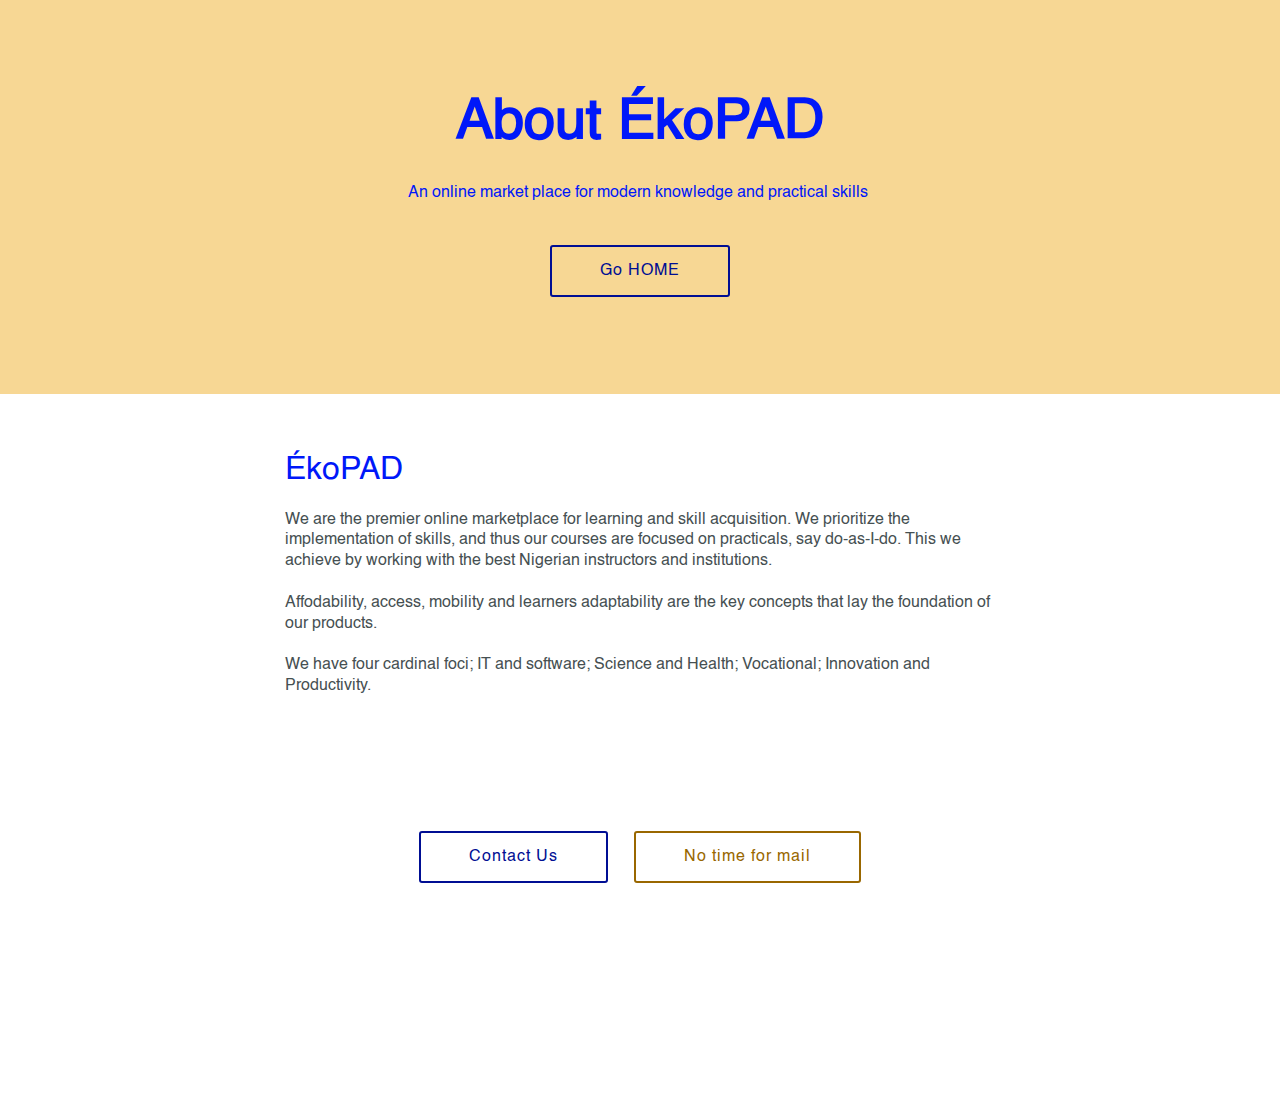
==== page1.html @ d59b8bb9 "Add files via upload" ====
<!DOCTYPE html>
<html  >
<head>
  <!-- Site made with Mobirise Website Builder v4.11.4, https://mobirise.com -->
  <meta charset="UTF-8">
  <meta http-equiv="X-UA-Compatible" content="IE=edge">
  <meta name="generator" content="Mobirise v4.11.4, mobirise.com">
  <meta name="viewport" content="width=device-width, initial-scale=1, minimum-scale=1">
  <link rel="shortcut icon" href="assets/images/asset-1-128x213.png" type="image/x-icon">
  <meta name="description" content="Website Generator Description">
  
  <title>About</title>
  <link rel="stylesheet" href="assets/bootstrap/css/bootstrap.min.css">
  <link rel="stylesheet" href="assets/bootstrap/css/bootstrap-grid.min.css">
  <link rel="stylesheet" href="assets/bootstrap/css/bootstrap-reboot.min.css">
  <link rel="stylesheet" href="assets/tether/tether.min.css">
  <link rel="stylesheet" href="assets/animatecss/animate.min.css">
  <link rel="stylesheet" href="assets/socicon/css/styles.css">
  <link rel="stylesheet" href="assets/theme/css/style.css">
  <link href="assets/fonts/style.css" rel="stylesheet">
  <link rel="preload" as="style" href="assets/mobirise/css/mbr-additional.css"><link rel="stylesheet" href="assets/mobirise/css/mbr-additional.css" type="text/css">
  
  
  
</head>
<body>
  <section class="header1 cid-rWZvpCR2Tu" id="header16-a">

    

    

    <div class="container">
        <div class="row justify-content-md-center">
            <div class="col-md-10 align-center">
                <h1 class="mbr-section-title mbr-bold pb-3 mbr-fonts-style display-1">About ÉkoPAD</h1>
                
                <p class="mbr-text pb-3 mbr-fonts-style display-5">
                    An online market place for modern knowledge and practical skills&nbsp;</p>
                <div class="mbr-section-btn"><a class="btn btn-md btn-primary-outline display-4" href="index.html">Go HOME</a></div>
            </div>
        </div>
    </div>

</section>

<section class="engine"><a href="https://mobirise.info/h">how to create your own web page for free</a></section><section class="mbr-section content4 cid-rWZvADYioi" id="content4-b">

    

    <div class="container">
        <div class="media-container-row">
            <div class="title col-12 col-md-8">
                <h2 class="align-center pb-3 mbr-fonts-style display-2">ÉkoPAD</h2>
                <h3 class="mbr-section-subtitle align-center mbr-light mbr-fonts-style display-5">
                    We are the premier online marketplace for learning and skill acquisition. We prioritize the implementation of skills, and thus our courses are focused on practicals, say do-as-I-do. This we achieve by working with the best Nigerian instructors and institutions. &nbsp;<br><br>Affodability, access, mobility and learners adaptability are the key concepts that lay the foundation of our products.<br><br>We have four cardinal foci; IT and software; Science and Health; Vocational; Innovation and Productivity.</h3>
                
            </div>
        </div>
    </div>
</section>

<section class="mbr-section content8 cid-rWZAAUzd6d" id="content8-c">

    

    <div class="container">
        <div class="media-container-row title">
            <div class="col-12 col-md-8">
                <div class="mbr-section-btn align-center"><a class="btn btn-primary-outline display-4" href="mailto:contact@ekopad.org">Contact Us</a>
                    <a class="btn btn-secondary-outline display-4" href="tg://resolve?domain=@josoga2">No time for mail</a></div>
            </div>
        </div>
    </div>
</section>

<section once="footers" class="cid-rWZI2BhCuO mbr-reveal" id="footer7-n">

    

    

    <div class="container">
        <div class="media-container-row align-center mbr-white">
            <div class="row row-links">
                <ul class="foot-menu">
                    
                    
                    
                    
                    
                <li class="foot-menu-item mbr-fonts-style display-7"><a href="page1.html" class="text-white">About Us</a></li><li class="foot-menu-item mbr-fonts-style display-7">
                        <a href="page3.html" class="text-white">Terms of sevices</a></li><li class="foot-menu-item mbr-fonts-style display-7"><a href="page2.html" class="text-white">Privacy Policy</a></li><li class="foot-menu-item mbr-fonts-style display-7"><a href="mailto:contact@ekopad.org" class="text-white">Teach on ÉkoPAD</a></li></ul>
            </div>
            <div class="row social-row">
                <div class="social-list align-right pb-2">
                    
                    
                    
                    
                    
                    
                <div class="soc-item">
                        <a href="https://twitter.com/mobirise" target="_blank">
                            <span class="socicon-twitter socicon mbr-iconfont mbr-iconfont-social"></span>
                        </a>
                    </div><div class="soc-item">
                        <a href="https://www.facebook.com/pages/Mobirise/1616226671953247" target="_blank">
                            <span class="mbr-iconfont mbr-iconfont-social socicon-youtube socicon"></span>
                        </a>
                    </div></div>
            </div>
            <div class="row row-copirayt">
                <p class="mbr-text mb-0 mbr-fonts-style mbr-white align-center display-7">(c) Copyright 2020 ÉkoPAD Inc. - All right reserved</p>
            </div>
        </div>
    </div>
</section>


  <script src="assets/web/assets/jquery/jquery.min.js"></script>
  <script src="assets/popper/popper.min.js"></script>
  <script src="assets/bootstrap/js/bootstrap.min.js"></script>
  <script src="assets/tether/tether.min.js"></script>
  <script src="assets/smoothscroll/smooth-scroll.js"></script>
  <script src="assets/viewportchecker/jquery.viewportchecker.js"></script>
  <script src="assets/theme/js/script.js"></script>
  
  
  <input name="animation" type="hidden">
  </body>
</html>
---- assets/socicon/css/styles.css ----
@charset "UTF-8";

@font-face {
  font-family: "socicon";
  src:url("../fonts/socicon.eot");
  src:url("../fonts/socicon.eot?#iefix") format("embedded-opentype"),
    url("../fonts/socicon.woff") format("woff"),
    url("../fonts/socicon.ttf") format("truetype"),
    url("../fonts/socicon.svg#socicon") format("svg");
  font-weight: normal;
  font-style: normal;
  font-display:swap;
}

[data-icon]:before {
  font-family: "socicon" !important;
  content: attr(data-icon);
  font-style: normal !important;
  font-weight: normal !important;
  font-variant: normal !important;
  text-transform: none !important;
  speak: none;
  line-height: 1;
  -webkit-font-smoothing: antialiased;
  -moz-osx-font-smoothing: grayscale;
}

[class^="socicon-"]:before,
[class*=" socicon-"]:before {
  font-family: "socicon" !important;
  font-style: normal !important;
  font-weight: normal !important;
  font-variant: normal !important;
  text-transform: none !important;
  speak: none;
  line-height: 1;
  -webkit-font-smoothing: antialiased;
  -moz-osx-font-smoothing: grayscale;
}

.socicon-modelmayhem:before {
  content: "\e000";
}
.socicon-mixcloud:before {
  content: "\e001";
}
.socicon-drupal:before {
  content: "\e002";
}
.socicon-swarm:before {
  content: "\e003";
}
.socicon-istock:before {
  content: "\e004";
}
.socicon-yammer:before {
  content: "\e005";
}
.socicon-ello:before {
  content: "\e006";
}
.socicon-stackoverflow:before {
  content: "\e007";
}
.socicon-persona:before {
  content: "\e008";
}
.socicon-triplej:before {
  content: "\e009";
}
.socicon-houzz:before {
  content: "\e00a";
}
.socicon-rss:before {
  content: "\e00b";
}
.socicon-paypal:before {
  content: "\e00c";
}
.socicon-odnoklassniki:before {
  content: "\e00d";
}
.socicon-airbnb:before {
  content: "\e00e";
}
.socicon-periscope:before {
  content: "\e00f";
}
.socicon-outlook:before {
  content: "\e010";
}
.socicon-coderwall:before {
  content: "\e011";
}
.socicon-tripadvisor:before {
  content: "\e012";
}
.socicon-appnet:before {
  content: "\e013";
}
.socicon-goodreads:before {
  content: "\e014";
}
.socicon-tripit:before {
  content: "\e015";
}
.socicon-lanyrd:before {
  content: "\e016";
}
.socicon-slideshare:before {
  content: "\e017";
}
.socicon-buffer:before {
  content: "\e018";
}
.socicon-disqus:before {
  content: "\e019";
}
.socicon-vkontakte:before {
  content: "\e01a";
}
.socicon-whatsapp:before {
  content: "\e01b";
}
.socicon-patreon:before {
  content: "\e01c";
}
.socicon-storehouse:before {
  content: "\e01d";
}
.socicon-pocket:before {
  content: "\e01e";
}
.socicon-mail:before {
  content: "\e01f";
}
.socicon-blogger:before {
  content: "\e020";
}
.socicon-technorati:before {
  content: "\e021";
}
.socicon-reddit:before {
  content: "\e022";
}
.socicon-dribbble:before {
  content: "\e023";
}
.socicon-stumbleupon:before {
  content: "\e024";
}
.socicon-digg:before {
  content: "\e025";
}
.socicon-envato:before {
  content: "\e026";
}
.socicon-behance:before {
  content: "\e027";
}
.socicon-delicious:before {
  content: "\e028";
}
.socicon-deviantart:before {
  content: "\e029";
}
.socicon-forrst:before {
  content: "\e02a";
}
.socicon-play:before {
  content: "\e02b";
}
.socicon-zerply:before {
  content: "\e02c";
}
.socicon-wikipedia:before {
  content: "\e02d";
}
.socicon-apple:before {
  content: "\e02e";
}
.socicon-flattr:before {
  content: "\e02f";
}
.socicon-github:before {
  content: "\e030";
}
.socicon-renren:before {
  content: "\e031";
}
.socicon-friendfeed:before {
  content: "\e032";
}
.socicon-newsvine:before {
  content: "\e033";
}
.socicon-identica:before {
  content: "\e034";
}
.socicon-bebo:before {
  content: "\e035";
}
.socicon-zynga:before {
  content: "\e036";
}
.socicon-steam:before {
  content: "\e037";
}
.socicon-xbox:before {
  content: "\e038";
}
.socicon-windows:before {
  content: "\e039";
}
.socicon-qq:before {
  content: "\e03a";
}
.socicon-douban:before {
  content: "\e03b";
}
.socicon-meetup:before {
  content: "\e03c";
}
.socicon-playstation:before {
  content: "\e03d";
}
.socicon-android:before {
  content: "\e03e";
}
.socicon-snapchat:before {
  content: "\e03f";
}
.socicon-twitter:before {
  content: "\e040";
}
.socicon-facebook:before {
  content: "\e041";
}
.socicon-googleplus:before {
  content: "\e042";
}
.socicon-pinterest:before {
  content: "\e043";
}
.socicon-foursquare:before {
  content: "\e044";
}
.socicon-yahoo:before {
  content: "\e045";
}
.socicon-skype:before {
  content: "\e046";
}
.socicon-yelp:before {
  content: "\e047";
}
.socicon-feedburner:before {
  content: "\e048";
}
.socicon-linkedin:before {
  content: "\e049";
}
.socicon-viadeo:before {
  content: "\e04a";
}
.socicon-xing:before {
  content: "\e04b";
}
.socicon-myspace:before {
  content: "\e04c";
}
.socicon-soundcloud:before {
  content: "\e04d";
}
.socicon-spotify:before {
  content: "\e04e";
}
.socicon-grooveshark:before {
  content: "\e04f";
}
.socicon-lastfm:before {
  content: "\e050";
}
.socicon-youtube:before {
  content: "\e051";
}
.socicon-vimeo:before {
  content: "\e052";
}
.socicon-dailymotion:before {
  content: "\e053";
}
.socicon-vine:before {
  content: "\e054";
}
.socicon-flickr:before {
  content: "\e055";
}
.socicon-500px:before {
  content: "\e056";
}
.socicon-wordpress:before {
  content: "\e058";
}
.socicon-tumblr:before {
  content: "\e059";
}
.socicon-twitch:before {
  content: "\e05a";
}
.socicon-8tracks:before {
  content: "\e05b";
}
.socicon-amazon:before {
  content: "\e05c";
}
.socicon-icq:before {
  content: "\e05d";
}
.socicon-smugmug:before {
  content: "\e05e";
}
.socicon-ravelry:before {
  content: "\e05f";
}
.socicon-weibo:before {
  content: "\e060";
}
.socicon-baidu:before {
  content: "\e061";
}
.socicon-angellist:before {
  content: "\e062";
}
.socicon-ebay:before {
  content: "\e063";
}
.socicon-imdb:before {
  content: "\e064";
}
.socicon-stayfriends:before {
  content: "\e065";
}
.socicon-residentadvisor:before {
  content: "\e066";
}
.socicon-google:before {
  content: "\e067";
}
.socicon-yandex:before {
  content: "\e068";
}
.socicon-sharethis:before {
  content: "\e069";
}
.socicon-bandcamp:before {
  content: "\e06a";
}
.socicon-itunes:before {
  content: "\e06b";
}
.socicon-deezer:before {
  content: "\e06c";
}
.socicon-telegram:before {
  content: "\e06e";
}
.socicon-openid:before {
  content: "\e06f";
}
.socicon-amplement:before {
  content: "\e070";
}
.socicon-viber:before {
  content: "\e071";
}
.socicon-zomato:before {
  content: "\e072";
}
.socicon-draugiem:before {
  content: "\e074";
}
.socicon-endomodo:before {
  content: "\e075";
}
.socicon-filmweb:before {
  content: "\e076";
}
.socicon-stackexchange:before {
  content: "\e077";
}
.socicon-wykop:before {
  content: "\e078";
}
.socicon-teamspeak:before {
  content: "\e079";
}
.socicon-teamviewer:before {
  content: "\e07a";
}
.socicon-ventrilo:before {
  content: "\e07b";
}
.socicon-younow:before {
  content: "\e07c";
}
.socicon-raidcall:before {
  content: "\e07d";
}
.socicon-mumble:before {
  content: "\e07e";
}
.socicon-medium:before {
  content: "\e06d";
}
.socicon-bebee:before {
  content: "\e07f";
}
.socicon-hitbox:before {
  content: "\e080";
}
.socicon-reverbnation:before {
  content: "\e081";
}
.socicon-formulr:before {
  content: "\e082";
}
.socicon-instagram:before {
  content: "\e057";
}
.socicon-battlenet:before {
  content: "\e083";
}
.socicon-chrome:before {
  content: "\e084";
}
.socicon-discord:before {
  content: "\e086";
}
.socicon-issuu:before {
  content: "\e087";
}
.socicon-macos:before {
  content: "\e088";
}
.socicon-firefox:before {
  content: "\e089";
}
.socicon-opera:before {
  content: "\e08d";
}
.socicon-keybase:before {
  content: "\e090";
}
.socicon-alliance:before {
  content: "\e091";
}
.socicon-livejournal:before {
  content: "\e092";
}
.socicon-googlephotos:before {
  content: "\e093";
}
.socicon-horde:before {
  content: "\e094";
}
.socicon-etsy:before {
  content: "\e095";
}
.socicon-zapier:before {
  content: "\e096";
}
.socicon-google-scholar:before {
  content: "\e097";
}
.socicon-researchgate:before {
  content: "\e098";
}
.socicon-wechat:before {
  content: "\e099";
}
.socicon-strava:before {
  content: "\e09a";
}
.socicon-line:before {
  content: "\e09b";
}
.socicon-lyft:before {
  content: "\e09c";
}
.socicon-uber:before {
  content: "\e09d";
}
.socicon-songkick:before {
  content: "\e09e";
}
.socicon-viewbug:before {
  content: "\e09f";
}
.socicon-googlegroups:before {
  content: "\e0a0";
}
.socicon-quora:before {
  content: "\e073";
}
.socicon-diablo:before {
  content: "\e085";
}
.socicon-blizzard:before {
  content: "\e0a1";
}
.socicon-hearthstone:before {
  content: "\e08b";
}
.socicon-heroes:before {
  content: "\e08a";
}
.socicon-overwatch:before {
  content: "\e08c";
}
.socicon-warcraft:before {
  content: "\e08e";
}
.socicon-starcraft:before {
  content: "\e08f";
}
.socicon-beam:before {
  content: "\e0a2";
}
.socicon-curse:before {
  content: "\e0a3";
}
.socicon-player:before {
  content: "\e0a4";
}
.socicon-streamjar:before {
  content: "\e0a5";
}
.socicon-nintendo:before {
  content: "\e0a6";
}
.socicon-hellocoton:before {
  content: "\e0a7";
}
---- assets/theme/css/style.css ----
/*!
 * Mobirise v4 theme (https://mobirise.com/)
 * Copyright 2017 Mobirise
 */
section {
  background-color: #eeeeee; }

body {
  font-style: normal;
  line-height: 1.5; }

section,
.container,
.container-fluid {
  position: relative;
  word-wrap: break-word; }

a.mbr-iconfont:hover {
  text-decoration: none; }

.article .lead p,
.article .lead ul,
.article .lead ol,
.article .lead pre,
.article .lead blockquote {
  margin-bottom: 0; }

ul,
ol,
pre,
blockquote {
  margin-bottom: 2.3125rem; }

pre {
  background: #f4f4f4;
  padding: 10px 24px;
  white-space: pre-wrap; }

.inactive {
  -webkit-user-select: none;
  -moz-user-select: none;
  -ms-user-select: none;
  user-select: none;
  pointer-events: none;
  -webkit-user-drag: none;
  user-drag: none; }

.mbr-section__comments .row {
  justify-content: center;
  -webkit-justify-content: center; }

a {
  font-style: normal;
  font-weight: 400;
  cursor: pointer; }
  a, a:hover {
    text-decoration: none; }

figure {
  margin-bottom: 0; }

body {
  color: #232323; }

h1,
h2,
h3,
h4,
h5,
h6,
.h1,
.h2,
.h3,
.h4,
.h5,
.h6,
.display-1,
.display-2,
.display-3,
.display-4 {
  line-height: 1;
  word-break: break-word;
  word-wrap: break-word; }

.mbr-section-title {
  font-style: normal;
  line-height: 1.2; }

.mbr-section-subtitle {
  line-height: 1.3; }

.mbr-text {
  font-style: normal;
  line-height: 1.6; }

b,
strong {
  font-weight: bold; }

blockquote {
  padding: 10px 0 10px 20px;
  position: relative;
  border-left: 2px solid;
  border-color: #ff3366; }

input:-webkit-autofill, input:-webkit-autofill:hover, input:-webkit-autofill:focus, input:-webkit-autofill:active {
  transition-delay: 9999s;
  transition-property: background-color, color; }

textarea[type='hidden'] {
  display: none; }

body {
  position: relative; }

section {
  background-position: 50% 50%;
  background-repeat: no-repeat;
  background-size: cover; }
  section .mbr-background-video,
  section .mbr-background-video-preview {
    position: absolute;
    bottom: 0;
    left: 0;
    right: 0;
    top: 0; }

.hidden {
  visibility: hidden; }

.mbr-z-index20 {
  z-index: 20; }

/*! Base colors */
.mbr-white {
  color: #ffffff; }

.mbr-black {
  color: #000000; }

.mbr-bg-white {
  background-color: #ffffff; }

.mbr-bg-black {
  background-color: #000000; }

/*! Text-aligns */
.align-left {
  text-align: left; }

.align-center {
  text-align: center; }

.align-right {
  text-align: right; }

@media (max-width: 767px) {
  .align-left,
  .align-center,
  .align-right,
  .mbr-section-btn,
  .mbr-section-title {
    text-align: center; } }
/*! Font-weight  */
.mbr-light {
  font-weight: 300; }

.mbr-regular {
  font-weight: 400; }

.mbr-semibold {
  font-weight: 500; }

.mbr-bold {
  font-weight: 700; }

/*! Media  */
.media-size-item {
  -webkit-flex: 1 1 auto;
  -moz-flex: 1 1 auto;
  -ms-flex: 1 1 auto;
  -o-flex: 1 1 auto;
  flex: 1 1 auto; }

.media-content {
  -webkit-flex-basis: 100%;
  flex-basis: 100%; }

.media-container-row {
  display: -ms-flexbox;
  display: -webkit-flex;
  display: flex;
  -webkit-flex-direction: row;
  -ms-flex-direction: row;
  flex-direction: row;
  -webkit-flex-wrap: wrap;
  -ms-flex-wrap: wrap;
  flex-wrap: wrap;
  -webkit-justify-content: center;
  -ms-flex-pack: center;
  justify-content: center;
  -webkit-align-content: center;
  -ms-flex-line-pack: center;
  align-content: center;
  -webkit-align-items: start;
  -ms-flex-align: start;
  align-items: start; }
  .media-container-row .media-size-item {
    width: 400px; }

.media-container-column {
  display: -ms-flexbox;
  display: -webkit-flex;
  display: flex;
  -webkit-flex-direction: column;
  -ms-flex-direction: column;
  flex-direction: column;
  -webkit-flex-wrap: wrap;
  -ms-flex-wrap: wrap;
  flex-wrap: wrap;
  -webkit-justify-content: center;
  -ms-flex-pack: center;
  justify-content: center;
  -webkit-align-content: center;
  -ms-flex-line-pack: center;
  align-content: center;
  -webkit-align-items: stretch;
  -ms-flex-align: stretch;
  align-items: stretch; }
  .media-container-column > * {
    width: 100%; }

@media (min-width: 992px) {
  .media-container-row {
    -webkit-flex-wrap: nowrap;
    -ms-flex-wrap: nowrap;
    flex-wrap: nowrap; } }
figure {
  overflow: hidden; }

figure[mbr-media-size] {
  transition: width 0.1s; }

.mbr-figure img,
.mbr-figure iframe {
  display: block;
  width: 100%; }

.card {
  background-color: transparent;
  border: none; }

.card-box {
  width: 100%; }

.card-img {
  text-align: center;
  flex-shrink: 0;
  -webkit-flex-shrink: 0; }

.media {
  max-width: 100%;
  margin: 0 auto; }

.mbr-figure {
  -ms-flex-item-align: center;
  -ms-grid-row-align: center;
  -webkit-align-self: center;
  align-self: center; }

.media-container > div {
  max-width: 100%; }

.mbr-figure img,
.card-img img {
  width: 100%; }

@media (max-width: 991px) {
  .media-size-item {
    width: auto !important; }

  .media {
    width: auto; }

  .mbr-figure {
    width: 100% !important; } }
/*! Buttons */
.btn {
  font-weight: 500;
  border-width: 2px;
  font-style: normal;
  letter-spacing: 1px;
  margin: .4rem .8rem;
  white-space: normal;
  -webkit-transition: all .3s ease-in-out;
  -moz-transition: all .3s ease-in-out;
  transition: all .3s ease-in-out;
  display: inline-flex;
  align-items: center;
  justify-content: center;
  word-break: break-word;
  -webkit-align-items: center;
  -webkit-justify-content: center;
  display: -webkit-inline-flex; }

.btn-sm {
  font-weight: 500;
  letter-spacing: 1px;
  -webkit-transition: all .3s ease-in-out;
  -moz-transition: all .3s ease-in-out;
  transition: all .3s ease-in-out; }

.btn-md {
  font-weight: 500;
  letter-spacing: 1px;
  margin: .4rem .8rem !important;
  -webkit-transition: all .3s ease-in-out;
  -moz-transition: all .3s ease-in-out;
  transition: all .3s ease-in-out; }

.btn-lg {
  font-weight: 500;
  letter-spacing: 1px;
  margin: .4rem .8rem !important;
  -webkit-transition: all .3s ease-in-out;
  -moz-transition: all .3s ease-in-out;
  transition: all .3s ease-in-out; }

.mbr-section-btn {
  margin-left: -0.25rem;
  margin-right: -0.25rem;
  font-size: 0; }

nav .mbr-section-btn {
  margin-left: 0rem;
  margin-right: 0rem; }

.btn-form {
  border-radius: 0; }
  .btn-form:hover {
    cursor: pointer; }

/*! Btn icon margin */
.btn .mbr-iconfont,
.btn.btn-sm .mbr-iconfont {
  cursor: pointer;
  margin-right: 0.5rem; }

.btn.btn-md .mbr-iconfont,
.btn.btn-md .mbr-iconfont {
  margin-right: 0.8rem; }

.mbr-regular {
  font-weight: 400; }

.mbr-semibold {
  font-weight: 500; }

.mbr-bold {
  font-weight: 700; }

[type='submit'] {
  -webkit-appearance: none; }

/*! Full-screen */
.mbr-fullscreen .mbr-overlay {
  min-height: 100vh; }

.mbr-fullscreen {
  display: flex;
  display: -webkit-flex;
  display: -moz-flex;
  display: -ms-flex;
  display: -o-flex;
  align-items: center;
  -webkit-align-items: center;
  min-height: 100vh;
  padding-top: 3rem;
  padding-bottom: 3rem; }

/*! Map */
.map {
  height: 25rem;
  position: relative; }
  .map iframe {
    width: 100%;
    height: 100%; }

.mbr-overlay {
  background-color: #000;
  bottom: 0;
  left: 0;
  opacity: .5;
  position: absolute;
  right: 0;
  top: 0;
  z-index: 0;
  pointer-events: none; }

/* Form */
blockquote {
  font-style: italic;
  padding: 10px 0 10px 20px;
  font-size: 1.09rem;
  position: relative;
  border-width: 3px; }

.form-control {
  background-color: #f5f5f5;
  box-shadow: none;
  color: #565656;
  line-height: 1.43;
  min-height: 3.5em;
  padding: 1.07em .5em; }
  .form-control, .form-control:focus {
    border: 1px solid #e8e8e8; }
  .form-active .form-control:invalid {
    border-color: red; }

.form-control-label {
  position: relative;
  cursor: pointer;
  margin-bottom: .357em;
  padding: 0; }

.alert {
  color: #ffffff;
  border-radius: 0;
  border: 0;
  font-size: .875rem;
  line-height: 1.5;
  margin-bottom: 1.875rem;
  padding: 1.25rem;
  position: relative; }
  .alert.alert-form::after {
    background-color: inherit;
    bottom: -7px;
    content: "";
    display: block;
    height: 14px;
    left: 50%;
    margin-left: -7px;
    position: absolute;
    transform: rotate(45deg);
    width: 14px;
    -webkit-transform: rotate(45deg); }

.form-asterisk {
  font-family: initial;
  position: absolute;
  top: -2px;
  font-weight: normal; }

/*! Scroll to top arrow */
#scrollToTop a i:before {
  content: '';
  position: absolute;
  height: 40%;
  top: 25%;
  background: #fff;
  width: 2px;
  left: calc(50% - 1px); }
#scrollToTop a i:after {
  content: '';
  position: absolute;
  display: block;
  border-top: 2px solid #fff;
  border-right: 2px solid #fff;
  width: 40%;
  height: 40%;
  left: 30%;
  bottom: 30%;
  transform: rotate(135deg);
  -webkit-transform: rotate(135deg); }

.mbr-arrow-up {
  bottom: 25px;
  right: 90px;
  position: fixed;
  text-align: right;
  z-index: 5000;
  color: #ffffff;
  font-size: 32px;
  transform: rotate(180deg);
  -webkit-transform: rotate(180deg); }

.mbr-arrow-up a {
  background: rgba(0, 0, 0, 0.2);
  border-radius: 3px;
  color: #fff;
  display: inline-block;
  height: 60px;
  width: 60px;
  outline-style: none !important;
  position: relative;
  text-decoration: none;
  transition: all 0.3s ease-in-out;
  cursor: pointer;
  text-align: center; }
  .mbr-arrow-up a:hover {
    background-color: rgba(0, 0, 0, 0.4); }
  .mbr-arrow-up a i {
    line-height: 60px; }

.mbr-arrow-up-icon {
  display: block;
  color: #fff; }

.mbr-arrow-up-icon::before {
  content: '\203a';
  display: inline-block;
  font-family: serif;
  font-size: 32px;
  line-height: 1;
  font-style: normal;
  position: relative;
  top: 6px;
  left: -4px;
  -webkit-transform: rotate(-90deg);
  transform: rotate(-90deg); }

/*! Arrow Down */
.mbr-arrow {
  position: absolute;
  bottom: 45px;
  left: 50%;
  width: 60px;
  height: 60px;
  cursor: pointer;
  background-color: rgba(80, 80, 80, 0.5);
  border-radius: 50%;
  -webkit-transform: translateX(-50%);
  transform: translateX(-50%); }
  .mbr-arrow > a {
    display: inline-block;
    text-decoration: none;
    outline-style: none;
    -webkit-animation: arrowdown 1.7s ease-in-out infinite;
    animation: arrowdown 1.7s ease-in-out infinite; }
    .mbr-arrow > a > i {
      position: absolute;
      top: -2px;
      left: 15px;
      font-size: 2rem; }

@keyframes arrowdown {
  0% {
    transform: translateY(0px);
    -webkit-transform: translateY(0px); }
  50% {
    transform: translateY(-5px);
    -webkit-transform: translateY(-5px); }
  100% {
    transform: translateY(0px);
    -webkit-transform: translateY(0px); } }
@-webkit-keyframes arrowdown {
  0% {
    transform: translateY(0px);
    -webkit-transform: translateY(0px); }
  50% {
    transform: translateY(-5px);
    -webkit-transform: translateY(-5px); }
  100% {
    transform: translateY(0px);
    -webkit-transform: translateY(0px); } }
@media (max-width: 500px) {
  .mbr-arrow-up {
    left: 50%;
    right: auto;
    transform: translateX(-50%) rotate(180deg);
    -webkit-transform: translateX(-50%) rotate(180deg); } }
/*Gradients animation*/
@keyframes gradient-animation {
  from {
    background-position: 0% 100%;
    animation-timing-function: ease-in-out; }
  to {
    background-position: 100% 0%;
    animation-timing-function: ease-in-out; } }
@-webkit-keyframes gradient-animation {
  from {
    background-position: 0% 100%;
    animation-timing-function: ease-in-out; }
  to {
    background-position: 100% 0%;
    animation-timing-function: ease-in-out; } }
.bg-gradient {
  background-size: 200% 200%;
  animation: gradient-animation 5s infinite alternate;
  -webkit-animation: gradient-animation 5s infinite alternate; }

.menu .navbar-brand {
  display: -webkit-flex; }
  .menu .navbar-brand span {
    display: flex;
    display: -webkit-flex; }
  .menu .navbar-brand .navbar-caption-wrap {
    display: -webkit-flex; }
  .menu .navbar-brand .navbar-logo img {
    display: -webkit-flex; }
@media (min-width: 768px) and (max-width: 1023px) {
  .menu .navbar-toggleable-sm .navbar-nav {
    display: -webkit-box;
    display: -webkit-flex;
    display: -ms-flexbox; } }
@media (max-width: 1023px) {
  .menu .navbar-collapse {
    max-height: 93.5vh; }
    .menu .navbar-collapse.show {
      overflow: auto; } }
@media (min-width: 1024px) {
  .menu .navbar-nav.nav-dropdown {
    display: -webkit-flex; }
  .menu .navbar-toggleable-sm .navbar-collapse {
    display: -webkit-flex !important; }
  .menu .collapsed .navbar-collapse {
    max-height: 93.5vh; }
    .menu .collapsed .navbar-collapse.show {
      overflow: auto; } }
@media (max-width: 767px) {
  .menu .navbar-collapse {
    max-height: 80vh; } }

/* Others*/
.note-check a[data-value=Rubik] {
  font-style: normal; }

.mbr-arrow a {
  color: #ffffff; }

@media (max-width: 767px) {
  .mbr-arrow {
    display: none; } }
.navbar {
  display: -webkit-flex;
  -webkit-flex-wrap: wrap;
  -webkit-align-items: center;
  -webkit-justify-content: space-between; }

.navbar-collapse {
  -webkit-flex-basis: 100%;
  -webkit-flex-grow: 1;
  -webkit-align-items: center; }

.nav-dropdown .link {
  padding: 0.667em 1.667em !important;
  margin: 0 !important; }

.nav {
  display: -webkit-flex;
  -webkit-flex-wrap: wrap; }

.row {
  display: -webkit-flex;
  -webkit-flex-wrap: wrap; }

.justify-content-center {
  -webkit-justify-content: center; }

.form-inline {
  display: -webkit-flex;
  -webkit-flex-flow: row wrap;
  -webkit-align-items: center; }

.card-wrapper {
  -webkit-flex: 1; }

.carousel-control {
  z-index: 10;
  display: -webkit-flex;
  -webkit-align-items: center;
  -webkit-justify-content: center; }

.carousel-controls {
  display: -webkit-flex; }

.media {
  display: -webkit-flex; }

.form-group:focus {
  outline: none; }

.jq-selectbox__select {
  padding: 1.07em 0.5em;
  position: absolute;
  top: 0;
  left: 0;
  width: 100%; }

.jq-selectbox__dropdown {
  position: absolute;
  top: 100% !important;
  left: 0 !important;
  width: 100% !important; }

.jq-selectbox__trigger-arrow {
  transform: translateY(-50%); }

.jq-selectbox li {
  padding: 1.07em 0.5em; }

input[type='range'] {
  padding-left: 0 !important;
  padding-right: 0 !important; }

.modal-dialog,
.modal-content {
  height: 100%; }

.modal-dialog .carousel-inner {
  height: calc(100vh - 1.75rem); }
  @media (max-width: 575px) {
    .modal-dialog .carousel-inner {
      height: calc(100vh - 1rem); } }

.carousel-item {
  text-align: center; }

.carousel-item img {
  margin: auto; }

.navbar-toggler {
  -webkit-align-self: flex-start;
  -ms-flex-item-align: start;
  align-self: flex-start;
  padding: 0.25rem 0.75rem;
  font-size: 1.25rem;
  line-height: 1;
  background: transparent;
  border: 1px solid transparent;
  -webkit-border-radius: 0.25rem;
  border-radius: 0.25rem; }

.navbar-toggler:focus,
.navbar-toggler:hover {
  text-decoration: none; }

.navbar-toggler-icon {
  display: inline-block;
  width: 1.5em;
  height: 1.5em;
  vertical-align: middle;
  content: '';
  background: no-repeat center center;
  -webkit-background-size: 100% 100%;
  -o-background-size: 100% 100%;
  background-size: 100% 100%; }

.navbar-toggler-left {
  position: absolute;
  left: 1rem; }

.navbar-toggler-right {
  position: absolute;
  right: 1rem; }

@media (max-width: 575px) {
  .navbar-toggleable .navbar-nav .dropdown-menu {
    position: static;
    float: none; }

  .navbar-toggleable > .container {
    padding-right: 0;
    padding-left: 0; } }
@media (min-width: 576px) {
  .navbar-toggleable {
    -webkit-box-orient: horizontal;
    -webkit-box-direction: normal;
    -webkit-flex-direction: row;
    -ms-flex-direction: row;
    flex-direction: row;
    -webkit-flex-wrap: nowrap;
    -ms-flex-wrap: nowrap;
    flex-wrap: nowrap;
    -webkit-box-align: center;
    -webkit-align-items: center;
    -ms-flex-align: center;
    align-items: center; }

  .navbar-toggleable .navbar-nav {
    -webkit-box-orient: horizontal;
    -webkit-box-direction: normal;
    -webkit-flex-direction: row;
    -ms-flex-direction: row;
    flex-direction: row; }

  .navbar-toggleable .navbar-nav .nav-link {
    padding-right: 0.5rem;
    padding-left: 0.5rem; }

  .navbar-toggleable > .container {
    display: -webkit-box;
    display: -webkit-flex;
    display: -ms-flexbox;
    display: flex;
    -webkit-flex-wrap: nowrap;
    -ms-flex-wrap: nowrap;
    flex-wrap: nowrap;
    -webkit-box-align: center;
    -webkit-align-items: center;
    -ms-flex-align: center;
    align-items: center; }

  .navbar-toggleable .navbar-collapse {
    display: -webkit-box !important;
    display: -webkit-flex !important;
    display: -ms-flexbox !important;
    display: flex !important;
    width: 100%; }

  .navbar-toggleable .navbar-toggler {
    display: none; } }
@media (max-width: 767px) {
  .navbar-toggleable-sm .navbar-nav .dropdown-menu {
    position: static;
    float: none; }

  .navbar-toggleable-sm > .container {
    padding-right: 0;
    padding-left: 0; } }
@media (min-width: 768px) {
  .navbar-toggleable-sm {
    -webkit-box-orient: horizontal;
    -webkit-box-direction: normal;
    -webkit-flex-direction: row;
    -ms-flex-direction: row;
    flex-direction: row;
    -webkit-flex-wrap: nowrap;
    -ms-flex-wrap: nowrap;
    flex-wrap: nowrap;
    -webkit-box-align: center;
    -webkit-align-items: center;
    -ms-flex-align: center;
    align-items: center; }

  .navbar-toggleable-sm .navbar-nav {
    -webkit-box-orient: horizontal;
    -webkit-box-direction: normal;
    -webkit-flex-direction: row;
    -ms-flex-direction: row;
    flex-direction: row; }

  .navbar-toggleable-sm .navbar-nav .nav-link {
    padding-right: 0.5rem;
    padding-left: 0.5rem; }

  .navbar-toggleable-sm > .container {
    display: -webkit-box;
    display: -webkit-flex;
    display: -ms-flexbox;
    display: flex;
    -webkit-flex-wrap: nowrap;
    -ms-flex-wrap: nowrap;
    flex-wrap: nowrap;
    -webkit-box-align: center;
    -webkit-align-items: center;
    -ms-flex-align: center;
    align-items: center; }

  .navbar-toggleable-sm .navbar-collapse {
    display: none;
    width: 100%; }

  .navbar-toggleable-sm .navbar-toggler {
    display: none; } }
@media (max-width: 1023px) {
  .navbar-toggleable-md .navbar-nav .dropdown-menu {
    position: static;
    float: none; }

  .navbar-toggleable-md > .container {
    padding-right: 0;
    padding-left: 0; } }
@media (min-width: 1024px) {
  .navbar-toggleable-md {
    -webkit-box-orient: horizontal;
    -webkit-box-direction: normal;
    -webkit-flex-direction: row;
    -ms-flex-direction: row;
    flex-direction: row;
    -webkit-flex-wrap: nowrap;
    -ms-flex-wrap: nowrap;
    flex-wrap: nowrap;
    -webkit-box-align: center;
    -webkit-align-items: center;
    -ms-flex-align: center;
    align-items: center; }

  .navbar-toggleable-md .navbar-nav {
    -webkit-box-orient: horizontal;
    -webkit-box-direction: normal;
    -webkit-flex-direction: row;
    -ms-flex-direction: row;
    flex-direction: row; }

  .navbar-toggleable-md .navbar-nav .nav-link {
    padding-right: 0.5rem;
    padding-left: 0.5rem; }

  .navbar-toggleable-md > .container {
    display: -webkit-box;
    display: -webkit-flex;
    display: -ms-flexbox;
    display: flex;
    -webkit-flex-wrap: nowrap;
    -ms-flex-wrap: nowrap;
    flex-wrap: nowrap;
    -webkit-box-align: center;
    -webkit-align-items: center;
    -ms-flex-align: center;
    align-items: center; }

  .navbar-toggleable-md .navbar-collapse {
    display: -webkit-box !important;
    display: -webkit-flex !important;
    display: -ms-flexbox !important;
    display: flex !important;
    width: 100%; }

  .navbar-toggleable-md .navbar-toggler {
    display: none; } }
@media (max-width: 1199px) {
  .navbar-toggleable-lg .navbar-nav .dropdown-menu {
    position: static;
    float: none; }

  .navbar-toggleable-lg > .container {
    padding-right: 0;
    padding-left: 0; } }
@media (min-width: 1200px) {
  .navbar-toggleable-lg {
    -webkit-box-orient: horizontal;
    -webkit-box-direction: normal;
    -webkit-flex-direction: row;
    -ms-flex-direction: row;
    flex-direction: row;
    -webkit-flex-wrap: nowrap;
    -ms-flex-wrap: nowrap;
    flex-wrap: nowrap;
    -webkit-box-align: center;
    -webkit-align-items: center;
    -ms-flex-align: center;
    align-items: center; }

  .navbar-toggleable-lg .navbar-nav {
    -webkit-box-orient: horizontal;
    -webkit-box-direction: normal;
    -webkit-flex-direction: row;
    -ms-flex-direction: row;
    flex-direction: row; }

  .navbar-toggleable-lg .navbar-nav .nav-link {
    padding-right: 0.5rem;
    padding-left: 0.5rem; }

  .navbar-toggleable-lg > .container {
    display: -webkit-box;
    display: -webkit-flex;
    display: -ms-flexbox;
    display: flex;
    -webkit-flex-wrap: nowrap;
    -ms-flex-wrap: nowrap;
    flex-wrap: nowrap;
    -webkit-box-align: center;
    -webkit-align-items: center;
    -ms-flex-align: center;
    align-items: center; }

  .navbar-toggleable-lg .navbar-collapse {
    display: -webkit-box !important;
    display: -webkit-flex !important;
    display: -ms-flexbox !important;
    display: flex !important;
    width: 100%; }

  .navbar-toggleable-lg .navbar-toggler {
    display: none; } }
.navbar-toggleable-xl {
  -webkit-box-orient: horizontal;
  -webkit-box-direction: normal;
  -webkit-flex-direction: row;
  -ms-flex-direction: row;
  flex-direction: row;
  -webkit-flex-wrap: nowrap;
  -ms-flex-wrap: nowrap;
  flex-wrap: nowrap;
  -webkit-box-align: center;
  -webkit-align-items: center;
  -ms-flex-align: center;
  align-items: center; }

.navbar-toggleable-xl .navbar-nav .dropdown-menu {
  position: static;
  float: none; }

.navbar-toggleable-xl > .container {
  padding-right: 0;
  padding-left: 0; }

.navbar-toggleable-xl .navbar-nav {
  -webkit-box-orient: horizontal;
  -webkit-box-direction: normal;
  -webkit-flex-direction: row;
  -ms-flex-direction: row;
  flex-direction: row; }

.navbar-toggleable-xl .navbar-nav .nav-link {
  padding-right: 0.5rem;
  padding-left: 0.5rem; }

.navbar-toggleable-xl > .container {
  display: -webkit-box;
  display: -webkit-flex;
  display: -ms-flexbox;
  display: flex;
  -webkit-flex-wrap: nowrap;
  -ms-flex-wrap: nowrap;
  flex-wrap: nowrap;
  -webkit-box-align: center;
  -webkit-align-items: center;
  -ms-flex-align: center;
  align-items: center; }

.navbar-toggleable-xl .navbar-collapse {
  display: -webkit-box !important;
  display: -webkit-flex !important;
  display: -ms-flexbox !important;
  display: flex !important;
  width: 100%; }

.navbar-toggleable-xl .navbar-toggler {
  display: none; }

.card-img {
  width: auto; }

.menu .navbar.collapsed:not(.beta-menu) {
  flex-direction: column;
  -webkit-flex-direction: column; }

.carousel-item.active,
.carousel-item-next,
.carousel-item-prev {
  display: -webkit-box;
  display: -webkit-flex;
  display: -ms-flexbox;
  display: flex; }

.note-air-layout .dropup .dropdown-menu,
.note-air-layout .navbar-fixed-bottom .dropdown .dropdown-menu {
  bottom: initial !important; }

html,
body {
  height: auto;
  min-height: 100vh; }

.dropup .dropdown-toggle::after {
  display: none; }

/*# sourceMappingURL=style.css.map */
.engine {
	position: absolute;
	text-indent: -2400px;
	text-align: center;
	padding: 0;
	top: 0;
	left: -2400px;
}
---- assets/fonts/style.css ----
@font-face {
   font-family: 'Helvetica_33244fbeea10f093ae87de7a994c3697';
   font-display: swap;
   src: url('Helvetica_33244fbeea10f093ae87de7a994c3697/font.ttf');
}
---- assets/mobirise/css/mbr-additional.css ----
body {
  font-family: Rubik;
}
.display-1 {
  font-family: 'Helvetica_33244fbeea10f093ae87de7a994c3697';
  font-size: 3.5rem;
  font-display: swap;
}
.display-1 > .mbr-iconfont {
  font-size: 5.6rem;
}
.display-2 {
  font-family: 'Helvetica_33244fbeea10f093ae87de7a994c3697';
  font-size: 2rem;
  font-display: swap;
}
.display-2 > .mbr-iconfont {
  font-size: 3.2rem;
}
.display-4 {
  font-family: 'Helvetica_33244fbeea10f093ae87de7a994c3697';
  font-size: 1rem;
  font-display: swap;
}
.display-4 > .mbr-iconfont {
  font-size: 1.6rem;
}
.display-5 {
  font-family: 'Helvetica_33244fbeea10f093ae87de7a994c3697';
  font-size: 1rem;
  font-display: swap;
}
.display-5 > .mbr-iconfont {
  font-size: 1.6rem;
}
.display-7 {
  font-family: 'Helvetica_33244fbeea10f093ae87de7a994c3697';
  font-size: 1rem;
  font-display: swap;
}
.display-7 > .mbr-iconfont {
  font-size: 1.6rem;
}
/* ---- Fluid typography for mobile devices ---- */
/* 1.4 - font scale ratio ( bootstrap == 1.42857 ) */
/* 100vw - current viewport width */
/* (48 - 20)  48 == 48rem == 768px, 20 == 20rem == 320px(minimal supported viewport) */
/* 0.65 - min scale variable, may vary */
@media (max-width: 768px) {
  .display-1 {
    font-size: 2.8rem;
    font-size: calc( 1.875rem + (3.5 - 1.875) * ((100vw - 20rem) / (48 - 20)));
    line-height: calc( 1.4 * (1.875rem + (3.5 - 1.875) * ((100vw - 20rem) / (48 - 20))));
  }
  .display-2 {
    font-size: 1.6rem;
    font-size: calc( 1.35rem + (2 - 1.35) * ((100vw - 20rem) / (48 - 20)));
    line-height: calc( 1.4 * (1.35rem + (2 - 1.35) * ((100vw - 20rem) / (48 - 20))));
  }
  .display-4 {
    font-size: 0.8rem;
    font-size: calc( 1rem + (1 - 1) * ((100vw - 20rem) / (48 - 20)));
    line-height: calc( 1.4 * (1rem + (1 - 1) * ((100vw - 20rem) / (48 - 20))));
  }
  .display-5 {
    font-size: 0.8rem;
    font-size: calc( 1rem + (1 - 1) * ((100vw - 20rem) / (48 - 20)));
    line-height: calc( 1.4 * (1rem + (1 - 1) * ((100vw - 20rem) / (48 - 20))));
  }
}
/* Buttons */
.btn {
  padding: 1rem 3rem;
  border-radius: 3px;
}
.btn-sm {
  padding: 0.6rem 1.5rem;
  border-radius: 3px;
}
.btn-md {
  padding: 1rem 3rem;
  border-radius: 3px;
}
.btn-lg {
  padding: 1.2rem 3.2rem;
  border-radius: 3px;
}
.bg-primary {
  background-color: #0018f9 !important;
}
.bg-success {
  background-color: #f7ed4a !important;
}
.bg-info {
  background-color: #465052 !important;
}
.bg-warning {
  background-color: #465052 !important;
}
.bg-danger {
  background-color: #b1a374 !important;
}
.btn-primary,
.btn-primary:active {
  background-color: #0018f9 !important;
  border-color: #0018f9 !important;
  color: #ffffff !important;
}
.btn-primary:hover,
.btn-primary:focus,
.btn-primary.focus,
.btn-primary.active {
  color: #ffffff !important;
  background-color: #0011ad !important;
  border-color: #0011ad !important;
}
.btn-primary.disabled,
.btn-primary:disabled {
  color: #ffffff !important;
  background-color: #0011ad !important;
  border-color: #0011ad !important;
}
.btn-secondary,
.btn-secondary:active {
  background-color: #ffac00 !important;
  border-color: #ffac00 !important;
  color: #ffffff !important;
}
.btn-secondary:hover,
.btn-secondary:focus,
.btn-secondary.focus,
.btn-secondary.active {
  color: #ffffff !important;
  background-color: #b37800 !important;
  border-color: #b37800 !important;
}
.btn-secondary.disabled,
.btn-secondary:disabled {
  color: #ffffff !important;
  background-color: #b37800 !important;
  border-color: #b37800 !important;
}
.btn-info,
.btn-info:active {
  background-color: #465052 !important;
  border-color: #465052 !important;
  color: #ffffff !important;
}
.btn-info:hover,
.btn-info:focus,
.btn-info.focus,
.btn-info.active {
  color: #ffffff !important;
  background-color: #232829 !important;
  border-color: #232829 !important;
}
.btn-info.disabled,
.btn-info:disabled {
  color: #ffffff !important;
  background-color: #232829 !important;
  border-color: #232829 !important;
}
.btn-success,
.btn-success:active {
  background-color: #f7ed4a !important;
  border-color: #f7ed4a !important;
  color: #3f3c03 !important;
}
.btn-success:hover,
.btn-success:focus,
.btn-success.focus,
.btn-success.active {
  color: #3f3c03 !important;
  background-color: #eadd0a !important;
  border-color: #eadd0a !important;
}
.btn-success.disabled,
.btn-success:disabled {
  color: #3f3c03 !important;
  background-color: #eadd0a !important;
  border-color: #eadd0a !important;
}
.btn-warning,
.btn-warning:active {
  background-color: #465052 !important;
  border-color: #465052 !important;
  color: #ffffff !important;
}
.btn-warning:hover,
.btn-warning:focus,
.btn-warning.focus,
.btn-warning.active {
  color: #ffffff !important;
  background-color: #232829 !important;
  border-color: #232829 !important;
}
.btn-warning.disabled,
.btn-warning:disabled {
  color: #ffffff !important;
  background-color: #232829 !important;
  border-color: #232829 !important;
}
.btn-danger,
.btn-danger:active {
  background-color: #b1a374 !important;
  border-color: #b1a374 !important;
  color: #ffffff !important;
}
.btn-danger:hover,
.btn-danger:focus,
.btn-danger.focus,
.btn-danger.active {
  color: #ffffff !important;
  background-color: #8b7d4e !important;
  border-color: #8b7d4e !important;
}
.btn-danger.disabled,
.btn-danger:disabled {
  color: #ffffff !important;
  background-color: #8b7d4e !important;
  border-color: #8b7d4e !important;
}
.btn-white {
  color: #333333 !important;
}
.btn-white,
.btn-white:active {
  background-color: #ffffff !important;
  border-color: #ffffff !important;
  color: #808080 !important;
}
.btn-white:hover,
.btn-white:focus,
.btn-white.focus,
.btn-white.active {
  color: #808080 !important;
  background-color: #d9d9d9 !important;
  border-color: #d9d9d9 !important;
}
.btn-white.disabled,
.btn-white:disabled {
  color: #808080 !important;
  background-color: #d9d9d9 !important;
  border-color: #d9d9d9 !important;
}
.btn-black,
.btn-black:active {
  background-color: #333333 !important;
  border-color: #333333 !important;
  color: #ffffff !important;
}
.btn-black:hover,
.btn-black:focus,
.btn-black.focus,
.btn-black.active {
  color: #ffffff !important;
  background-color: #0d0d0d !important;
  border-color: #0d0d0d !important;
}
.btn-black.disabled,
.btn-black:disabled {
  color: #ffffff !important;
  background-color: #0d0d0d !important;
  border-color: #0d0d0d !important;
}
.btn-primary-outline,
.btn-primary-outline:active {
  background: none;
  border-color: #000e93;
  color: #000e93;
}
.btn-primary-outline:hover,
.btn-primary-outline:focus,
.btn-primary-outline.focus,
.btn-primary-outline.active {
  color: #ffffff;
  background-color: #0018f9;
  border-color: #0018f9;
}
.btn-primary-outline.disabled,
.btn-primary-outline:disabled {
  color: #ffffff !important;
  background-color: #0018f9 !important;
  border-color: #0018f9 !important;
}
.btn-secondary-outline,
.btn-secondary-outline:active {
  background: none;
  border-color: #996700;
  color: #996700;
}
.btn-secondary-outline:hover,
.btn-secondary-outline:focus,
.btn-secondary-outline.focus,
.btn-secondary-outline.active {
  color: #ffffff;
  background-color: #ffac00;
  border-color: #ffac00;
}
.btn-secondary-outline.disabled,
.btn-secondary-outline:disabled {
  color: #ffffff !important;
  background-color: #ffac00 !important;
  border-color: #ffac00 !important;
}
.btn-info-outline,
.btn-info-outline:active {
  background: none;
  border-color: #171a1b;
  color: #171a1b;
}
.btn-info-outline:hover,
.btn-info-outline:focus,
.btn-info-outline.focus,
.btn-info-outline.active {
  color: #ffffff;
  background-color: #465052;
  border-color: #465052;
}
.btn-info-outline.disabled,
.btn-info-outline:disabled {
  color: #ffffff !important;
  background-color: #465052 !important;
  border-color: #465052 !important;
}
.btn-success-outline,
.btn-success-outline:active {
  background: none;
  border-color: #d2c609;
  color: #d2c609;
}
.btn-success-outline:hover,
.btn-success-outline:focus,
.btn-success-outline.focus,
.btn-success-outline.active {
  color: #3f3c03;
  background-color: #f7ed4a;
  border-color: #f7ed4a;
}
.btn-success-outline.disabled,
.btn-success-outline:disabled {
  color: #3f3c03 !important;
  background-color: #f7ed4a !important;
  border-color: #f7ed4a !important;
}
.btn-warning-outline,
.btn-warning-outline:active {
  background: none;
  border-color: #171a1b;
  color: #171a1b;
}
.btn-warning-outline:hover,
.btn-warning-outline:focus,
.btn-warning-outline.focus,
.btn-warning-outline.active {
  color: #ffffff;
  background-color: #465052;
  border-color: #465052;
}
.btn-warning-outline.disabled,
.btn-warning-outline:disabled {
  color: #ffffff !important;
  background-color: #465052 !important;
  border-color: #465052 !important;
}
.btn-danger-outline,
.btn-danger-outline:active {
  background: none;
  border-color: #7a6e45;
  color: #7a6e45;
}
.btn-danger-outline:hover,
.btn-danger-outline:focus,
.btn-danger-outline.focus,
.btn-danger-outline.active {
  color: #ffffff;
  background-color: #b1a374;
  border-color: #b1a374;
}
.btn-danger-outline.disabled,
.btn-danger-outline:disabled {
  color: #ffffff !important;
  background-color: #b1a374 !important;
  border-color: #b1a374 !important;
}
.btn-black-outline,
.btn-black-outline:active {
  background: none;
  border-color: #000000;
  color: #000000;
}
.btn-black-outline:hover,
.btn-black-outline:focus,
.btn-black-outline.focus,
.btn-black-outline.active {
  color: #ffffff;
  background-color: #333333;
  border-color: #333333;
}
.btn-black-outline.disabled,
.btn-black-outline:disabled {
  color: #ffffff !important;
  background-color: #333333 !important;
  border-color: #333333 !important;
}
.btn-white-outline,
.btn-white-outline:active,
.btn-white-outline.active {
  background: none;
  border-color: #ffffff;
  color: #ffffff;
}
.btn-white-outline:hover,
.btn-white-outline:focus,
.btn-white-outline.focus {
  color: #333333;
  background-color: #ffffff;
  border-color: #ffffff;
}
.text-primary {
  color: #0018f9 !important;
}
.text-secondary {
  color: #ffac00 !important;
}
.text-success {
  color: #f7ed4a !important;
}
.text-info {
  color: #465052 !important;
}
.text-warning {
  color: #465052 !important;
}
.text-danger {
  color: #b1a374 !important;
}
.text-white {
  color: #ffffff !important;
}
.text-black {
  color: #000000 !important;
}
a.text-primary:hover,
a.text-primary:focus {
  color: #000e93 !important;
}
a.text-secondary:hover,
a.text-secondary:focus {
  color: #996700 !important;
}
a.text-success:hover,
a.text-success:focus {
  color: #d2c609 !important;
}
a.text-info:hover,
a.text-info:focus {
  color: #171a1b !important;
}
a.text-warning:hover,
a.text-warning:focus {
  color: #171a1b !important;
}
a.text-danger:hover,
a.text-danger:focus {
  color: #7a6e45 !important;
}
a.text-white:hover,
a.text-white:focus {
  color: #b3b3b3 !important;
}
a.text-black:hover,
a.text-black:focus {
  color: #4d4d4d !important;
}
.alert-success {
  background-color: #70c770;
}
.alert-info {
  background-color: #465052;
}
.alert-warning {
  background-color: #465052;
}
.alert-danger {
  background-color: #b1a374;
}
.mbr-section-btn a.btn:not(.btn-form):hover,
.mbr-section-btn a.btn:not(.btn-form):focus {
  box-shadow: none !important;
}
.mbr-gallery-filter li.active .btn {
  background-color: #0018f9;
  border-color: #0018f9;
  color: #ffffff;
}
.mbr-gallery-filter li.active .btn:focus {
  box-shadow: none;
}
a,
a:hover {
  color: #0018f9;
}
.mbr-plan-header.bg-primary .mbr-plan-subtitle,
.mbr-plan-header.bg-primary .mbr-plan-price-desc {
  color: #c6cbff;
}
.mbr-plan-header.bg-success .mbr-plan-subtitle,
.mbr-plan-header.bg-success .mbr-plan-price-desc {
  color: #ffffff;
}
.mbr-plan-header.bg-info .mbr-plan-subtitle,
.mbr-plan-header.bg-info .mbr-plan-price-desc {
  color: #bac2c4;
}
.mbr-plan-header.bg-warning .mbr-plan-subtitle,
.mbr-plan-header.bg-warning .mbr-plan-price-desc {
  color: #bac2c4;
}
.mbr-plan-header.bg-danger .mbr-plan-subtitle,
.mbr-plan-header.bg-danger .mbr-plan-price-desc {
  color: #dfd9c6;
}
/* Scroll to top button*/
.scrollToTop_wraper {
  display: none;
}
.form-control {
  font-family: 'Helvetica_33244fbeea10f093ae87de7a994c3697';
  font-size: 1rem;
  font-display: swap;
}
.form-control > .mbr-iconfont {
  font-size: 1.6rem;
}
blockquote {
  border-color: #0018f9;
}
/* Forms */
.mbr-form .btn {
  margin: .4rem 0;
}
@media (max-width: 767px) {
  .btn {
    font-size: .75rem !important;
  }
  .btn .mbr-iconfont {
    font-size: 1rem !important;
  }
}
/* Footer */
.mbr-footer-content li::before,
.mbr-footer .mbr-contacts li::before {
  background: #0018f9;
}
.mbr-footer-content li a:hover,
.mbr-footer .mbr-contacts li a:hover {
  color: #0018f9;
}
/* Headers*/
@media screen and (-ms-high-contrast: active), (-ms-high-contrast: none) {
  .card-wrapper {
    flex: auto !important;
  }
}
.jq-selectbox li:hover,
.jq-selectbox li.selected {
  background-color: #0018f9;
  color: #ffffff;
}
.jq-selectbox .jq-selectbox__trigger-arrow,
.jq-number__spin.minus:after,
.jq-number__spin.plus:after {
  transition: 0.4s;
  border-top-color: currentColor;
  border-bottom-color: currentColor;
}
.jq-selectbox:hover .jq-selectbox__trigger-arrow,
.jq-number__spin.minus:hover:after,
.jq-number__spin.plus:hover:after {
  border-top-color: #0018f9;
  border-bottom-color: #0018f9;
}
.xdsoft_datetimepicker .xdsoft_calendar td.xdsoft_default,
.xdsoft_datetimepicker .xdsoft_calendar td.xdsoft_current,
.xdsoft_datetimepicker .xdsoft_timepicker .xdsoft_time_box > div > div.xdsoft_current {
  color: #ffffff !important;
  background-color: #0018f9 !important;
  box-shadow: none !important;
}
.xdsoft_datetimepicker .xdsoft_calendar td:hover,
.xdsoft_datetimepicker .xdsoft_timepicker .xdsoft_time_box > div > div:hover {
  color: #000000 !important;
  background: #ffac00 !important;
  box-shadow: none !important;
}
.lazy-bg {
  background-image: none !important;
}
.lazy-placeholder:not(section),
.lazy-none {
  display: block;
  position: relative;
  padding-bottom: 56.25%;
}
iframe.lazy-placeholder,
.lazy-placeholder:after {
  content: '';
  position: absolute;
  width: 100px;
  height: 100px;
  background: transparent no-repeat center;
  background-size: contain;
  top: 50%;
  left: 50%;
  transform: translateX(-50%) translateY(-50%);
  background-image: url("data:image/svg+xml;charset=UTF-8,%3csvg width='32' height='32' viewBox='0 0 64 64' xmlns='http://www.w3.org/2000/svg' stroke='%230018f9' %3e%3cg fill='none' fill-rule='evenodd'%3e%3cg transform='translate(16 16)' stroke-width='2'%3e%3ccircle stroke-opacity='.5' cx='16' cy='16' r='16'/%3e%3cpath d='M32 16c0-9.94-8.06-16-16-16'%3e%3canimateTransform attributeName='transform' type='rotate' from='0 16 16' to='360 16 16' dur='1s' repeatCount='indefinite'/%3e%3c/path%3e%3c/g%3e%3c/g%3e%3c/svg%3e");
}
section.lazy-placeholder:after {
  opacity: 0.3;
}
.cid-rWTIW6TQ98 {
  padding-top: 90px;
  padding-bottom: 90px;
  background-image: url("../../../assets/images/omo-niaja-730x390.jpeg");
}
.cid-rWTIW6TQ98 H1 {
  text-align: left;
}
.cid-rWTIW6TQ98 H3 {
  text-align: left;
}
.cid-rWTIW6TQ98 .mbr-text,
.cid-rWTIW6TQ98 .mbr-section-btn {
  text-align: left;
}
.cid-rWTR8yK5Ff {
  padding-top: 45px;
  padding-bottom: 45px;
  background-color: #ffffff;
}
.cid-rWTR8yK5Ff .carousel-control {
  background: #000;
}
.cid-rWTR8yK5Ff .mbr-section-subtitle {
  color: #767676;
}
.cid-rWTR8yK5Ff .carousel-item {
  -webkit-justify-content: center;
  justify-content: center;
}
.cid-rWTR8yK5Ff .carousel-item .media-container-row {
  -webkit-flex-grow: 1;
  flex-grow: 1;
}
.cid-rWTR8yK5Ff .carousel-item .wrap-img {
  text-align: center;
}
.cid-rWTR8yK5Ff .carousel-item .wrap-img img {
  max-height: 150px;
  width: auto;
  max-width: 100%;
}
.cid-rWTR8yK5Ff .carousel-controls {
  display: flex;
  -webkit-justify-content: center;
  justify-content: center;
}
.cid-rWTR8yK5Ff .carousel-controls .carousel-control {
  background: #000;
  border-radius: 50%;
  position: static;
  width: 40px;
  height: 40px;
  margin-top: 2rem;
  border-width: 1px;
}
.cid-rWTR8yK5Ff .carousel-controls .carousel-control.carousel-control-prev {
  left: auto;
  margin-right: 20px;
  margin-left: 0;
}
.cid-rWTR8yK5Ff .carousel-controls .carousel-control.carousel-control-next {
  right: auto;
  margin-right: 0;
}
.cid-rWTR8yK5Ff .carousel-controls .carousel-control .mbr-iconfont {
  font-size: 1rem;
}
.cid-rWTR8yK5Ff .cloneditem-1,
.cid-rWTR8yK5Ff .cloneditem-2,
.cid-rWTR8yK5Ff .cloneditem-3,
.cid-rWTR8yK5Ff .cloneditem-4,
.cid-rWTR8yK5Ff .cloneditem-5 {
  display: none;
}
.cid-rWTR8yK5Ff .col-lg-15 {
  -webkit-box-flex: 0;
  -ms-flex: 0 0 100%;
  -webkit-flex: 0 0 100%;
  flex: 0 0 100%;
  max-width: 100%;
  position: relative;
  min-height: 1px;
  padding-right: 10px;
  padding-left: 10px;
  width: 100%;
}
@media (min-width: 992px) {
  .cid-rWTR8yK5Ff .col-lg-15 {
    -ms-flex: 0 0 20%;
    -webkit-flex: 0 0 20%;
    flex: 0 0 20%;
    max-width: 20%;
    width: 20%;
  }
  .cid-rWTR8yK5Ff .carousel-inner.slides2 > .carousel-item.active.carousel-item-right,
  .cid-rWTR8yK5Ff .carousel-inner.slides2 > .carousel-item.carousel-item-next {
    left: 0;
    -webkit-transform: translate3d(50%, 0, 0);
    transform: translate3d(50%, 0, 0);
  }
  .cid-rWTR8yK5Ff .carousel-inner.slides2 > .carousel-item.active.carousel-item-left,
  .cid-rWTR8yK5Ff .carousel-inner.slides2 > .carousel-item.carousel-item-prev {
    left: 0;
    -webkit-transform: translate3d(-50%, 0, 0);
    transform: translate3d(-50%, 0, 0);
  }
  .cid-rWTR8yK5Ff .carousel-inner.slides2 > .carousel-item.carousel-item-left,
  .cid-rWTR8yK5Ff .carousel-inner.slides2 > .carousel-item.carousel-item-prev.carousel-item-right,
  .cid-rWTR8yK5Ff .carousel-inner.slides2 > .carousel-item.active {
    left: 0;
    -webkit-transform: translate3d(0, 0, 0);
    transform: translate3d(0, 0, 0);
  }
  .cid-rWTR8yK5Ff .carousel-inner.slides2 .cloneditem-1,
  .cid-rWTR8yK5Ff .carousel-inner.slides2 .cloneditem-2,
  .cid-rWTR8yK5Ff .carousel-inner.slides2 .cloneditem-3 {
    display: block;
  }
  .cid-rWTR8yK5Ff .carousel-inner.slides3 > .carousel-item.active.carousel-item-right,
  .cid-rWTR8yK5Ff .carousel-inner.slides3 > .carousel-item.carousel-item-next {
    left: 0;
    -webkit-transform: translate3d(33.333333%, 0, 0);
    transform: translate3d(33.333333%, 0, 0);
  }
  .cid-rWTR8yK5Ff .carousel-inner.slides3 > .carousel-item.active.carousel-item-left,
  .cid-rWTR8yK5Ff .carousel-inner.slides3 > .carousel-item.carousel-item-prev {
    left: 0;
    -webkit-transform: translate3d(-33.333333%, 0, 0);
    transform: translate3d(-33.333333%, 0, 0);
  }
  .cid-rWTR8yK5Ff .carousel-inner.slides3 > .carousel-item.carousel-item-left,
  .cid-rWTR8yK5Ff .carousel-inner.slides3 > .carousel-item.carousel-item-prev.carousel-item-right,
  .cid-rWTR8yK5Ff .carousel-inner.slides3 > .carousel-item.active {
    left: 0;
    -webkit-transform: translate3d(0, 0, 0);
    transform: translate3d(0, 0, 0);
  }
  .cid-rWTR8yK5Ff .carousel-inner.slides3 .cloneditem-1,
  .cid-rWTR8yK5Ff .carousel-inner.slides3 .cloneditem-2,
  .cid-rWTR8yK5Ff .carousel-inner.slides3 .cloneditem-3 {
    display: block;
  }
  .cid-rWTR8yK5Ff .carousel-inner.slides4 > .carousel-item.active.carousel-item-right,
  .cid-rWTR8yK5Ff .carousel-inner.slides4 > .carousel-item.carousel-item-next {
    left: 0;
    -webkit-transform: translate3d(25%, 0, 0);
    transform: translate3d(25%, 0, 0);
  }
  .cid-rWTR8yK5Ff .carousel-inner.slides4 > .carousel-item.active.carousel-item-left,
  .cid-rWTR8yK5Ff .carousel-inner.slides4 > .carousel-item.carousel-item-prev {
    left: 0;
    -webkit-transform: translate3d(-25%, 0, 0);
    transform: translate3d(-25%, 0, 0);
  }
  .cid-rWTR8yK5Ff .carousel-inner.slides4 > .carousel-item.carousel-item-left,
  .cid-rWTR8yK5Ff .carousel-inner.slides4 > .carousel-item.carousel-item-prev.carousel-item-right,
  .cid-rWTR8yK5Ff .carousel-inner.slides4 > .carousel-item.active {
    left: 0;
    -webkit-transform: translate3d(0, 0, 0);
    transform: translate3d(0, 0, 0);
  }
  .cid-rWTR8yK5Ff .carousel-inner.slides4 .cloneditem-1,
  .cid-rWTR8yK5Ff .carousel-inner.slides4 .cloneditem-2,
  .cid-rWTR8yK5Ff .carousel-inner.slides4 .cloneditem-3 {
    display: block;
  }
  .cid-rWTR8yK5Ff .carousel-inner.slides5 > .carousel-item.active.carousel-item-right,
  .cid-rWTR8yK5Ff .carousel-inner.slides5 > .carousel-item.carousel-item-next {
    left: 0;
    -webkit-transform: translate3d(20%, 0, 0);
    transform: translate3d(20%, 0, 0);
  }
  .cid-rWTR8yK5Ff .carousel-inner.slides5 > .carousel-item.active.carousel-item-left,
  .cid-rWTR8yK5Ff .carousel-inner.slides5 > .carousel-item.carousel-item-prev {
    left: 0;
    -webkit-transform: translate3d(-20%, 0, 0);
    transform: translate3d(-20%, 0, 0);
  }
  .cid-rWTR8yK5Ff .carousel-inner.slides5 > .carousel-item.carousel-item-left,
  .cid-rWTR8yK5Ff .carousel-inner.slides5 > .carousel-item.carousel-item-prev.carousel-item-right,
  .cid-rWTR8yK5Ff .carousel-inner.slides5 > .carousel-item.active {
    left: 0;
    -webkit-transform: translate3d(0, 0, 0);
    transform: translate3d(0, 0, 0);
  }
  .cid-rWTR8yK5Ff .carousel-inner.slides5 .cloneditem-1,
  .cid-rWTR8yK5Ff .carousel-inner.slides5 .cloneditem-2,
  .cid-rWTR8yK5Ff .carousel-inner.slides5 .cloneditem-3,
  .cid-rWTR8yK5Ff .carousel-inner.slides5 .cloneditem-4 {
    display: block;
  }
  .cid-rWTR8yK5Ff .carousel-inner.slides6 > .carousel-item.active.carousel-item-right,
  .cid-rWTR8yK5Ff .carousel-inner.slides6 > .carousel-item.carousel-item-next {
    left: 0;
    -webkit-transform: translate3d(16.666667%, 0, 0);
    transform: translate3d(16.666667%, 0, 0);
  }
  .cid-rWTR8yK5Ff .carousel-inner.slides6 > .carousel-item.active.carousel-item-left,
  .cid-rWTR8yK5Ff .carousel-inner.slides6 > .carousel-item.carousel-item-prev {
    left: 0;
    -webkit-transform: translate3d(-16.666667%, 0, 0);
    transform: translate3d(-16.666667%, 0, 0);
  }
  .cid-rWTR8yK5Ff .carousel-inner.slides6 > .carousel-item.carousel-item-left,
  .cid-rWTR8yK5Ff .carousel-inner.slides6 > .carousel-item.carousel-item-prev.carousel-item-right,
  .cid-rWTR8yK5Ff .carousel-inner.slides6 > .carousel-item.active {
    left: 0;
    -webkit-transform: translate3d(0, 0, 0);
    transform: translate3d(0, 0, 0);
  }
  .cid-rWTR8yK5Ff .carousel-inner.slides6 .cloneditem-1,
  .cid-rWTR8yK5Ff .carousel-inner.slides6 .cloneditem-2,
  .cid-rWTR8yK5Ff .carousel-inner.slides6 .cloneditem-3,
  .cid-rWTR8yK5Ff .carousel-inner.slides6 .cloneditem-4,
  .cid-rWTR8yK5Ff .carousel-inner.slides6 .cloneditem-5 {
    display: block;
  }
}
.cid-rWTR8yK5Ff H2 {
  color: #ffac00;
}
.cid-rWTSmh3ENR {
  padding-top: 15px;
  padding-bottom: 15px;
  background-color: #ffffff;
}
.cid-rWTSmh3ENR .mbr-section-subtitle,
.cid-rWTSmh3ENR .mbr-text {
  color: #767676;
}
.cid-rWTSmh3ENR .card {
  display: -webkit-flex;
  position: relative;
  justify-content: center;
  -webkit-justify-content: center;
}
.cid-rWTSmh3ENR .card-wrapper {
  height: 100%;
  box-shadow: 0px 0px 0px 0px rgba(0, 0, 0, 0);
  transition: box-shadow 0.3s;
}
.cid-rWTSmh3ENR .card-wrapper .card-img {
  display: -webkit-flex;
  flex-direction: column;
  align-items: center;
  justify-content: center;
  position: relative;
  overflow: hidden;
  border-bottom-right-radius: 0;
  border-bottom-left-radius: 0;
  -webkit-flex-direction: column;
  -webkit-align-items: center;
  -webkit-justify-content: center;
}
.cid-rWTSmh3ENR .card-wrapper .card-img .mbr-overlay {
  background-color: #ffffff;
  display: none;
  transition: opacity .3s;
}
.cid-rWTSmh3ENR .card-wrapper .card-img .mbr-section-btn {
  position: absolute;
  transition: opacity .3s;
  width: 100%;
  left: 0;
  top: 50%;
  height: auto;
  transform: translateY(-50%);
}
.cid-rWTSmh3ENR .card-wrapper .card-img img {
  width: 100%;
}
.cid-rWTSmh3ENR .card-wrapper .card-box {
  background-color: #ffffff;
  padding: 0 2rem 2rem 2rem;
  border-bottom-left-radius: 0;
  border-bottom-right-radius: 0;
}
.cid-rWTSmh3ENR .card-wrapper .card-box h4 {
  font-weight: 500;
  margin-bottom: 0;
  padding-top: 2rem;
}
.cid-rWTSmh3ENR .card-wrapper .card-box p {
  margin-bottom: 0;
  padding-top: 1.5rem;
}
.cid-rWTSmh3ENR .card-wrapper:hover {
  box-shadow: 0px 0px 30px 0px rgba(0, 0, 0, 0.05);
}
.cid-rWTSmh3ENR .card-img .mbr-overlay {
  display: block !important;
  opacity: 0;
}
.cid-rWTSmh3ENR .card-img .mbr-section-btn {
  opacity: 0;
}
.cid-rWTSmh3ENR .card-img:hover .mbr-overlay {
  opacity: .5;
}
.cid-rWTSmh3ENR .card-img:hover .mbr-section-btn {
  opacity: 1;
}
.cid-rWTSmh3ENR .mbr-section-title {
  color: #0018f9;
}
.cid-rWTSmh3ENR .card-title {
  color: #767676;
}
.cid-rWTSmh3ENR .mbr-text {
  color: #ffac00;
}
.cid-rWTYwT7wSX {
  padding-top: 15px;
  padding-bottom: 15px;
  background-color: #ffffff;
}
.cid-rWTYwT7wSX .mbr-section-subtitle,
.cid-rWTYwT7wSX .mbr-text {
  color: #767676;
}
.cid-rWTYwT7wSX .card {
  display: -webkit-flex;
  position: relative;
  justify-content: center;
  -webkit-justify-content: center;
}
.cid-rWTYwT7wSX .card-wrapper {
  height: 100%;
  box-shadow: 0px 0px 0px 0px rgba(0, 0, 0, 0);
  transition: box-shadow 0.3s;
}
.cid-rWTYwT7wSX .card-wrapper .card-img {
  display: -webkit-flex;
  flex-direction: column;
  align-items: center;
  justify-content: center;
  position: relative;
  overflow: hidden;
  border-bottom-right-radius: 0;
  border-bottom-left-radius: 0;
  -webkit-flex-direction: column;
  -webkit-align-items: center;
  -webkit-justify-content: center;
}
.cid-rWTYwT7wSX .card-wrapper .card-img .mbr-overlay {
  background-color: #ffffff;
  display: none;
  transition: opacity .3s;
}
.cid-rWTYwT7wSX .card-wrapper .card-img .mbr-section-btn {
  position: absolute;
  transition: opacity .3s;
  width: 100%;
  left: 0;
  top: 50%;
  height: auto;
  transform: translateY(-50%);
}
.cid-rWTYwT7wSX .card-wrapper .card-img img {
  width: 100%;
}
.cid-rWTYwT7wSX .card-wrapper .card-box {
  background-color: #ffffff;
  padding: 0 2rem 2rem 2rem;
  border-bottom-left-radius: 0;
  border-bottom-right-radius: 0;
}
.cid-rWTYwT7wSX .card-wrapper .card-box h4 {
  font-weight: 500;
  margin-bottom: 0;
  padding-top: 2rem;
}
.cid-rWTYwT7wSX .card-wrapper .card-box p {
  margin-bottom: 0;
  padding-top: 1.5rem;
}
.cid-rWTYwT7wSX .card-wrapper:hover {
  box-shadow: 0px 0px 30px 0px rgba(0, 0, 0, 0.05);
}
.cid-rWTYwT7wSX .card-img .mbr-overlay {
  display: block !important;
  opacity: 0;
}
.cid-rWTYwT7wSX .card-img .mbr-section-btn {
  opacity: 0;
}
.cid-rWTYwT7wSX .card-img:hover .mbr-overlay {
  opacity: .5;
}
.cid-rWTYwT7wSX .card-img:hover .mbr-section-btn {
  opacity: 1;
}
.cid-rWTYwT7wSX .mbr-section-title {
  color: #0018f9;
}
.cid-rWTYwT7wSX .card-title {
  color: #0018f9;
}
.cid-rWUloLpDmM {
  padding-top: 60px;
  padding-bottom: 60px;
  background-color: #ffffff;
}
.cid-rWUloLpDmM .media-container-row {
  flex-direction: row-reverse;
  -webkit-flex-direction: row-reverse;
}
@media (min-width: 992px) {
  .cid-rWUloLpDmM .mbr-figure {
    padding-right: 4rem;
  }
}
@media (max-width: 991px) {
  .cid-rWUloLpDmM .media-container-row {
    flex-wrap: wrap-reverse;
    -webkit-flex-wrap: wrap-reverse;
  }
  .cid-rWUloLpDmM .mbr-figure {
    padding-bottom: 1rem;
  }
}
.cid-rWUloLpDmM .mbr-text {
  color: #232323;
  text-align: left;
}
.cid-rWUdT263RT {
  padding-top: 45px;
  padding-bottom: 45px;
  background-color: #ffffff;
}
.cid-rWUdT263RT h4 {
  text-align: left;
  font-weight: 500;
}
.cid-rWUdT263RT p {
  color: #767676;
  text-align: left;
}
.cid-rWUdT263RT .card-img {
  text-align: left;
}
.cid-rWUdT263RT .card-img span {
  font-size: 72px;
  color: #707070;
}
.cid-rWUdT263RT .card-title,
.cid-rWUdT263RT .card-img {
  color: #ffac00;
}
.cid-rWZI2BhCuO {
  padding-top: 30px;
  padding-bottom: 30px;
  background-color: #0018f9;
}
.cid-rWZI2BhCuO .row-links {
  width: 100%;
  -webkit-justify-content: center;
  justify-content: center;
}
.cid-rWZI2BhCuO .social-row {
  width: 100%;
  -webkit-justify-content: center;
  justify-content: center;
}
.cid-rWZI2BhCuO .media-container-row {
  -webkit-flex-direction: column;
  flex-direction: column;
  -webkit-justify-content: center;
  justify-content: center;
  -webkit-align-items: center;
  align-items: center;
}
.cid-rWZI2BhCuO .media-container-row .foot-menu {
  list-style: none;
  display: flex;
  -webkit-justify-content: center;
  justify-content: center;
  -webkit-flex-wrap: wrap;
  flex-wrap: wrap;
  padding: 0;
  margin-bottom: 0;
}
.cid-rWZI2BhCuO .media-container-row .foot-menu li {
  padding: 0 1rem 1rem 1rem;
}
.cid-rWZI2BhCuO .media-container-row .foot-menu li p {
  margin: 0;
}
.cid-rWZI2BhCuO .media-container-row .social-list {
  padding-left: 0;
  margin-bottom: 0;
  list-style: none;
  display: flex;
  -webkit-flex-wrap: wrap;
  flex-wrap: wrap;
  -webkit-justify-content: flex-end;
  justify-content: flex-end;
}
.cid-rWZI2BhCuO .media-container-row .social-list .mbr-iconfont-social {
  font-size: 1.5rem;
  color: #ffffff;
}
.cid-rWZI2BhCuO .media-container-row .social-list .soc-item {
  margin: 0 .5rem;
}
.cid-rWZI2BhCuO .media-container-row .social-list a {
  margin: 0;
  opacity: .5;
  -webkit-transition: .2s linear;
  transition: .2s linear;
}
.cid-rWZI2BhCuO .media-container-row .social-list a:hover {
  opacity: 1;
}
@media (max-width: 767px) {
  .cid-rWZI2BhCuO .media-container-row .social-list {
    -webkit-justify-content: center;
    justify-content: center;
  }
}
.cid-rWZI2BhCuO .media-container-row .row-copirayt {
  word-break: break-word;
  width: 100%;
}
.cid-rWZI2BhCuO .media-container-row .row-copirayt p {
  width: 100%;
}
.cid-rWZvpCR2Tu {
  padding-top: 90px;
  padding-bottom: 90px;
  background-color: #f7d794;
}
.cid-rWZvpCR2Tu P {
  color: #767676;
}
.cid-rWZvpCR2Tu H1 {
  color: #0018f9;
}
.cid-rWZvpCR2Tu .mbr-text,
.cid-rWZvpCR2Tu .mbr-section-btn {
  color: #0018f9;
}
.cid-rWZvADYioi {
  padding-top: 60px;
  padding-bottom: 60px;
  background-color: #ffffff;
}
.cid-rWZvADYioi .mbr-section-subtitle {
  color: #465052;
  text-align: left;
}
.cid-rWZvADYioi H2 {
  text-align: left;
  color: #0018f9;
}
.cid-rWZAAUzd6d {
  padding-top: 60px;
  padding-bottom: 60px;
  background-color: #ffffff;
}
.cid-rWZI2BhCuO {
  padding-top: 30px;
  padding-bottom: 30px;
  background-color: #0018f9;
}
.cid-rWZI2BhCuO .row-links {
  width: 100%;
  -webkit-justify-content: center;
  justify-content: center;
}
.cid-rWZI2BhCuO .social-row {
  width: 100%;
  -webkit-justify-content: center;
  justify-content: center;
}
.cid-rWZI2BhCuO .media-container-row {
  -webkit-flex-direction: column;
  flex-direction: column;
  -webkit-justify-content: center;
  justify-content: center;
  -webkit-align-items: center;
  align-items: center;
}
.cid-rWZI2BhCuO .media-container-row .foot-menu {
  list-style: none;
  display: flex;
  -webkit-justify-content: center;
  justify-content: center;
  -webkit-flex-wrap: wrap;
  flex-wrap: wrap;
  padding: 0;
  margin-bottom: 0;
}
.cid-rWZI2BhCuO .media-container-row .foot-menu li {
  padding: 0 1rem 1rem 1rem;
}
.cid-rWZI2BhCuO .media-container-row .foot-menu li p {
  margin: 0;
}
.cid-rWZI2BhCuO .media-container-row .social-list {
  padding-left: 0;
  margin-bottom: 0;
  list-style: none;
  display: flex;
  -webkit-flex-wrap: wrap;
  flex-wrap: wrap;
  -webkit-justify-content: flex-end;
  justify-content: flex-end;
}
.cid-rWZI2BhCuO .media-container-row .social-list .mbr-iconfont-social {
  font-size: 1.5rem;
  color: #ffffff;
}
.cid-rWZI2BhCuO .media-container-row .social-list .soc-item {
  margin: 0 .5rem;
}
.cid-rWZI2BhCuO .media-container-row .social-list a {
  margin: 0;
  opacity: .5;
  -webkit-transition: .2s linear;
  transition: .2s linear;
}
.cid-rWZI2BhCuO .media-container-row .social-list a:hover {
  opacity: 1;
}
@media (max-width: 767px) {
  .cid-rWZI2BhCuO .media-container-row .social-list {
    -webkit-justify-content: center;
    justify-content: center;
  }
}
.cid-rWZI2BhCuO .media-container-row .row-copirayt {
  word-break: break-word;
  width: 100%;
}
.cid-rWZI2BhCuO .media-container-row .row-copirayt p {
  width: 100%;
}
.cid-rWZC3UIWUh {
  padding-top: 90px;
  padding-bottom: 90px;
  background-color: #f7d794;
}
.cid-rWZC3UIWUh P {
  color: #767676;
}
.cid-rWZC3UIWUh H1 {
  color: #0018f9;
}
.cid-rWZC3UIWUh .mbr-text,
.cid-rWZC3UIWUh .mbr-section-btn {
  color: #0018f9;
}
.cid-rWZC3XoWte {
  padding-top: 60px;
  padding-bottom: 60px;
  background-color: #ffffff;
}
.cid-rWZC3XoWte .mbr-section-subtitle {
  color: #465052;
  text-align: left;
}
.cid-rWZC3XoWte H2 {
  text-align: left;
  color: #0018f9;
}
.cid-rWZC3Z4IrX {
  padding-top: 60px;
  padding-bottom: 60px;
  background-color: #ffffff;
}
.cid-rWZI2BhCuO {
  padding-top: 30px;
  padding-bottom: 30px;
  background-color: #0018f9;
}
.cid-rWZI2BhCuO .row-links {
  width: 100%;
  -webkit-justify-content: center;
  justify-content: center;
}
.cid-rWZI2BhCuO .social-row {
  width: 100%;
  -webkit-justify-content: center;
  justify-content: center;
}
.cid-rWZI2BhCuO .media-container-row {
  -webkit-flex-direction: column;
  flex-direction: column;
  -webkit-justify-content: center;
  justify-content: center;
  -webkit-align-items: center;
  align-items: center;
}
.cid-rWZI2BhCuO .media-container-row .foot-menu {
  list-style: none;
  display: flex;
  -webkit-justify-content: center;
  justify-content: center;
  -webkit-flex-wrap: wrap;
  flex-wrap: wrap;
  padding: 0;
  margin-bottom: 0;
}
.cid-rWZI2BhCuO .media-container-row .foot-menu li {
  padding: 0 1rem 1rem 1rem;
}
.cid-rWZI2BhCuO .media-container-row .foot-menu li p {
  margin: 0;
}
.cid-rWZI2BhCuO .media-container-row .social-list {
  padding-left: 0;
  margin-bottom: 0;
  list-style: none;
  display: flex;
  -webkit-flex-wrap: wrap;
  flex-wrap: wrap;
  -webkit-justify-content: flex-end;
  justify-content: flex-end;
}
.cid-rWZI2BhCuO .media-container-row .social-list .mbr-iconfont-social {
  font-size: 1.5rem;
  color: #ffffff;
}
.cid-rWZI2BhCuO .media-container-row .social-list .soc-item {
  margin: 0 .5rem;
}
.cid-rWZI2BhCuO .media-container-row .social-list a {
  margin: 0;
  opacity: .5;
  -webkit-transition: .2s linear;
  transition: .2s linear;
}
.cid-rWZI2BhCuO .media-container-row .social-list a:hover {
  opacity: 1;
}
@media (max-width: 767px) {
  .cid-rWZI2BhCuO .media-container-row .social-list {
    -webkit-justify-content: center;
    justify-content: center;
  }
}
.cid-rWZI2BhCuO .media-container-row .row-copirayt {
  word-break: break-word;
  width: 100%;
}
.cid-rWZI2BhCuO .media-container-row .row-copirayt p {
  width: 100%;
}
.cid-rWZC7xonMX {
  padding-top: 90px;
  padding-bottom: 90px;
  background-color: #f7d794;
}
.cid-rWZC7xonMX P {
  color: #767676;
}
.cid-rWZC7xonMX H1 {
  color: #0018f9;
}
.cid-rWZC7xonMX .mbr-text,
.cid-rWZC7xonMX .mbr-section-btn {
  color: #0018f9;
}
.cid-rWZC7zDew0 {
  padding-top: 60px;
  padding-bottom: 60px;
  background-color: #ffffff;
}
.cid-rWZC7zDew0 .mbr-section-subtitle {
  color: #465052;
  text-align: left;
}
.cid-rWZC7zDew0 H2 {
  text-align: left;
  color: #0018f9;
}
.cid-rWZC7BsumL {
  padding-top: 60px;
  padding-bottom: 60px;
  background-color: #ffffff;
}
.cid-rWZI2BhCuO {
  padding-top: 30px;
  padding-bottom: 30px;
  background-color: #0018f9;
}
.cid-rWZI2BhCuO .row-links {
  width: 100%;
  -webkit-justify-content: center;
  justify-content: center;
}
.cid-rWZI2BhCuO .social-row {
  width: 100%;
  -webkit-justify-content: center;
  justify-content: center;
}
.cid-rWZI2BhCuO .media-container-row {
  -webkit-flex-direction: column;
  flex-direction: column;
  -webkit-justify-content: center;
  justify-content: center;
  -webkit-align-items: center;
  align-items: center;
}
.cid-rWZI2BhCuO .media-container-row .foot-menu {
  list-style: none;
  display: flex;
  -webkit-justify-content: center;
  justify-content: center;
  -webkit-flex-wrap: wrap;
  flex-wrap: wrap;
  padding: 0;
  margin-bottom: 0;
}
.cid-rWZI2BhCuO .media-container-row .foot-menu li {
  padding: 0 1rem 1rem 1rem;
}
.cid-rWZI2BhCuO .media-container-row .foot-menu li p {
  margin: 0;
}
.cid-rWZI2BhCuO .media-container-row .social-list {
  padding-left: 0;
  margin-bottom: 0;
  list-style: none;
  display: flex;
  -webkit-flex-wrap: wrap;
  flex-wrap: wrap;
  -webkit-justify-content: flex-end;
  justify-content: flex-end;
}
.cid-rWZI2BhCuO .media-container-row .social-list .mbr-iconfont-social {
  font-size: 1.5rem;
  color: #ffffff;
}
.cid-rWZI2BhCuO .media-container-row .social-list .soc-item {
  margin: 0 .5rem;
}
.cid-rWZI2BhCuO .media-container-row .social-list a {
  margin: 0;
  opacity: .5;
  -webkit-transition: .2s linear;
  transition: .2s linear;
}
.cid-rWZI2BhCuO .media-container-row .social-list a:hover {
  opacity: 1;
}
@media (max-width: 767px) {
  .cid-rWZI2BhCuO .media-container-row .social-list {
    -webkit-justify-content: center;
    justify-content: center;
  }
}
.cid-rWZI2BhCuO .media-container-row .row-copirayt {
  word-break: break-word;
  width: 100%;
}
.cid-rWZI2BhCuO .media-container-row .row-copirayt p {
  width: 100%;
}
---- assets/mobirise/css/mbr-additional.css ----
body {
  font-family: Rubik;
}
.display-1 {
  font-family: 'Helvetica_33244fbeea10f093ae87de7a994c3697';
  font-size: 3.5rem;
  font-display: swap;
}
.display-1 > .mbr-iconfont {
  font-size: 5.6rem;
}
.display-2 {
  font-family: 'Helvetica_33244fbeea10f093ae87de7a994c3697';
  font-size: 2rem;
  font-display: swap;
}
.display-2 > .mbr-iconfont {
  font-size: 3.2rem;
}
.display-4 {
  font-family: 'Helvetica_33244fbeea10f093ae87de7a994c3697';
  font-size: 1rem;
  font-display: swap;
}
.display-4 > .mbr-iconfont {
  font-size: 1.6rem;
}
.display-5 {
  font-family: 'Helvetica_33244fbeea10f093ae87de7a994c3697';
  font-size: 1rem;
  font-display: swap;
}
.display-5 > .mbr-iconfont {
  font-size: 1.6rem;
}
.display-7 {
  font-family: 'Helvetica_33244fbeea10f093ae87de7a994c3697';
  font-size: 1rem;
  font-display: swap;
}
.display-7 > .mbr-iconfont {
  font-size: 1.6rem;
}
/* ---- Fluid typography for mobile devices ---- */
/* 1.4 - font scale ratio ( bootstrap == 1.42857 ) */
/* 100vw - current viewport width */
/* (48 - 20)  48 == 48rem == 768px, 20 == 20rem == 320px(minimal supported viewport) */
/* 0.65 - min scale variable, may vary */
@media (max-width: 768px) {
  .display-1 {
    font-size: 2.8rem;
    font-size: calc( 1.875rem + (3.5 - 1.875) * ((100vw - 20rem) / (48 - 20)));
    line-height: calc( 1.4 * (1.875rem + (3.5 - 1.875) * ((100vw - 20rem) / (48 - 20))));
  }
  .display-2 {
    font-size: 1.6rem;
    font-size: calc( 1.35rem + (2 - 1.35) * ((100vw - 20rem) / (48 - 20)));
    line-height: calc( 1.4 * (1.35rem + (2 - 1.35) * ((100vw - 20rem) / (48 - 20))));
  }
  .display-4 {
    font-size: 0.8rem;
    font-size: calc( 1rem + (1 - 1) * ((100vw - 20rem) / (48 - 20)));
    line-height: calc( 1.4 * (1rem + (1 - 1) * ((100vw - 20rem) / (48 - 20))));
  }
  .display-5 {
    font-size: 0.8rem;
    font-size: calc( 1rem + (1 - 1) * ((100vw - 20rem) / (48 - 20)));
    line-height: calc( 1.4 * (1rem + (1 - 1) * ((100vw - 20rem) / (48 - 20))));
  }
}
/* Buttons */
.btn {
  padding: 1rem 3rem;
  border-radius: 3px;
}
.btn-sm {
  padding: 0.6rem 1.5rem;
  border-radius: 3px;
}
.btn-md {
  padding: 1rem 3rem;
  border-radius: 3px;
}
.btn-lg {
  padding: 1.2rem 3.2rem;
  border-radius: 3px;
}
.bg-primary {
  background-color: #0018f9 !important;
}
.bg-success {
  background-color: #f7ed4a !important;
}
.bg-info {
  background-color: #465052 !important;
}
.bg-warning {
  background-color: #465052 !important;
}
.bg-danger {
  background-color: #b1a374 !important;
}
.btn-primary,
.btn-primary:active {
  background-color: #0018f9 !important;
  border-color: #0018f9 !important;
  color: #ffffff !important;
}
.btn-primary:hover,
.btn-primary:focus,
.btn-primary.focus,
.btn-primary.active {
  color: #ffffff !important;
  background-color: #0011ad !important;
  border-color: #0011ad !important;
}
.btn-primary.disabled,
.btn-primary:disabled {
  color: #ffffff !important;
  background-color: #0011ad !important;
  border-color: #0011ad !important;
}
.btn-secondary,
.btn-secondary:active {
  background-color: #ffac00 !important;
  border-color: #ffac00 !important;
  color: #ffffff !important;
}
.btn-secondary:hover,
.btn-secondary:focus,
.btn-secondary.focus,
.btn-secondary.active {
  color: #ffffff !important;
  background-color: #b37800 !important;
  border-color: #b37800 !important;
}
.btn-secondary.disabled,
.btn-secondary:disabled {
  color: #ffffff !important;
  background-color: #b37800 !important;
  border-color: #b37800 !important;
}
.btn-info,
.btn-info:active {
  background-color: #465052 !important;
  border-color: #465052 !important;
  color: #ffffff !important;
}
.btn-info:hover,
.btn-info:focus,
.btn-info.focus,
.btn-info.active {
  color: #ffffff !important;
  background-color: #232829 !important;
  border-color: #232829 !important;
}
.btn-info.disabled,
.btn-info:disabled {
  color: #ffffff !important;
  background-color: #232829 !important;
  border-color: #232829 !important;
}
.btn-success,
.btn-success:active {
  background-color: #f7ed4a !important;
  border-color: #f7ed4a !important;
  color: #3f3c03 !important;
}
.btn-success:hover,
.btn-success:focus,
.btn-success.focus,
.btn-success.active {
  color: #3f3c03 !important;
  background-color: #eadd0a !important;
  border-color: #eadd0a !important;
}
.btn-success.disabled,
.btn-success:disabled {
  color: #3f3c03 !important;
  background-color: #eadd0a !important;
  border-color: #eadd0a !important;
}
.btn-warning,
.btn-warning:active {
  background-color: #465052 !important;
  border-color: #465052 !important;
  color: #ffffff !important;
}
.btn-warning:hover,
.btn-warning:focus,
.btn-warning.focus,
.btn-warning.active {
  color: #ffffff !important;
  background-color: #232829 !important;
  border-color: #232829 !important;
}
.btn-warning.disabled,
.btn-warning:disabled {
  color: #ffffff !important;
  background-color: #232829 !important;
  border-color: #232829 !important;
}
.btn-danger,
.btn-danger:active {
  background-color: #b1a374 !important;
  border-color: #b1a374 !important;
  color: #ffffff !important;
}
.btn-danger:hover,
.btn-danger:focus,
.btn-danger.focus,
.btn-danger.active {
  color: #ffffff !important;
  background-color: #8b7d4e !important;
  border-color: #8b7d4e !important;
}
.btn-danger.disabled,
.btn-danger:disabled {
  color: #ffffff !important;
  background-color: #8b7d4e !important;
  border-color: #8b7d4e !important;
}
.btn-white {
  color: #333333 !important;
}
.btn-white,
.btn-white:active {
  background-color: #ffffff !important;
  border-color: #ffffff !important;
  color: #808080 !important;
}
.btn-white:hover,
.btn-white:focus,
.btn-white.focus,
.btn-white.active {
  color: #808080 !important;
  background-color: #d9d9d9 !important;
  border-color: #d9d9d9 !important;
}
.btn-white.disabled,
.btn-white:disabled {
  color: #808080 !important;
  background-color: #d9d9d9 !important;
  border-color: #d9d9d9 !important;
}
.btn-black,
.btn-black:active {
  background-color: #333333 !important;
  border-color: #333333 !important;
  color: #ffffff !important;
}
.btn-black:hover,
.btn-black:focus,
.btn-black.focus,
.btn-black.active {
  color: #ffffff !important;
  background-color: #0d0d0d !important;
  border-color: #0d0d0d !important;
}
.btn-black.disabled,
.btn-black:disabled {
  color: #ffffff !important;
  background-color: #0d0d0d !important;
  border-color: #0d0d0d !important;
}
.btn-primary-outline,
.btn-primary-outline:active {
  background: none;
  border-color: #000e93;
  color: #000e93;
}
.btn-primary-outline:hover,
.btn-primary-outline:focus,
.btn-primary-outline.focus,
.btn-primary-outline.active {
  color: #ffffff;
  background-color: #0018f9;
  border-color: #0018f9;
}
.btn-primary-outline.disabled,
.btn-primary-outline:disabled {
  color: #ffffff !important;
  background-color: #0018f9 !important;
  border-color: #0018f9 !important;
}
.btn-secondary-outline,
.btn-secondary-outline:active {
  background: none;
  border-color: #996700;
  color: #996700;
}
.btn-secondary-outline:hover,
.btn-secondary-outline:focus,
.btn-secondary-outline.focus,
.btn-secondary-outline.active {
  color: #ffffff;
  background-color: #ffac00;
  border-color: #ffac00;
}
.btn-secondary-outline.disabled,
.btn-secondary-outline:disabled {
  color: #ffffff !important;
  background-color: #ffac00 !important;
  border-color: #ffac00 !important;
}
.btn-info-outline,
.btn-info-outline:active {
  background: none;
  border-color: #171a1b;
  color: #171a1b;
}
.btn-info-outline:hover,
.btn-info-outline:focus,
.btn-info-outline.focus,
.btn-info-outline.active {
  color: #ffffff;
  background-color: #465052;
  border-color: #465052;
}
.btn-info-outline.disabled,
.btn-info-outline:disabled {
  color: #ffffff !important;
  background-color: #465052 !important;
  border-color: #465052 !important;
}
.btn-success-outline,
.btn-success-outline:active {
  background: none;
  border-color: #d2c609;
  color: #d2c609;
}
.btn-success-outline:hover,
.btn-success-outline:focus,
.btn-success-outline.focus,
.btn-success-outline.active {
  color: #3f3c03;
  background-color: #f7ed4a;
  border-color: #f7ed4a;
}
.btn-success-outline.disabled,
.btn-success-outline:disabled {
  color: #3f3c03 !important;
  background-color: #f7ed4a !important;
  border-color: #f7ed4a !important;
}
.btn-warning-outline,
.btn-warning-outline:active {
  background: none;
  border-color: #171a1b;
  color: #171a1b;
}
.btn-warning-outline:hover,
.btn-warning-outline:focus,
.btn-warning-outline.focus,
.btn-warning-outline.active {
  color: #ffffff;
  background-color: #465052;
  border-color: #465052;
}
.btn-warning-outline.disabled,
.btn-warning-outline:disabled {
  color: #ffffff !important;
  background-color: #465052 !important;
  border-color: #465052 !important;
}
.btn-danger-outline,
.btn-danger-outline:active {
  background: none;
  border-color: #7a6e45;
  color: #7a6e45;
}
.btn-danger-outline:hover,
.btn-danger-outline:focus,
.btn-danger-outline.focus,
.btn-danger-outline.active {
  color: #ffffff;
  background-color: #b1a374;
  border-color: #b1a374;
}
.btn-danger-outline.disabled,
.btn-danger-outline:disabled {
  color: #ffffff !important;
  background-color: #b1a374 !important;
  border-color: #b1a374 !important;
}
.btn-black-outline,
.btn-black-outline:active {
  background: none;
  border-color: #000000;
  color: #000000;
}
.btn-black-outline:hover,
.btn-black-outline:focus,
.btn-black-outline.focus,
.btn-black-outline.active {
  color: #ffffff;
  background-color: #333333;
  border-color: #333333;
}
.btn-black-outline.disabled,
.btn-black-outline:disabled {
  color: #ffffff !important;
  background-color: #333333 !important;
  border-color: #333333 !important;
}
.btn-white-outline,
.btn-white-outline:active,
.btn-white-outline.active {
  background: none;
  border-color: #ffffff;
  color: #ffffff;
}
.btn-white-outline:hover,
.btn-white-outline:focus,
.btn-white-outline.focus {
  color: #333333;
  background-color: #ffffff;
  border-color: #ffffff;
}
.text-primary {
  color: #0018f9 !important;
}
.text-secondary {
  color: #ffac00 !important;
}
.text-success {
  color: #f7ed4a !important;
}
.text-info {
  color: #465052 !important;
}
.text-warning {
  color: #465052 !important;
}
.text-danger {
  color: #b1a374 !important;
}
.text-white {
  color: #ffffff !important;
}
.text-black {
  color: #000000 !important;
}
a.text-primary:hover,
a.text-primary:focus {
  color: #000e93 !important;
}
a.text-secondary:hover,
a.text-secondary:focus {
  color: #996700 !important;
}
a.text-success:hover,
a.text-success:focus {
  color: #d2c609 !important;
}
a.text-info:hover,
a.text-info:focus {
  color: #171a1b !important;
}
a.text-warning:hover,
a.text-warning:focus {
  color: #171a1b !important;
}
a.text-danger:hover,
a.text-danger:focus {
  color: #7a6e45 !important;
}
a.text-white:hover,
a.text-white:focus {
  color: #b3b3b3 !important;
}
a.text-black:hover,
a.text-black:focus {
  color: #4d4d4d !important;
}
.alert-success {
  background-color: #70c770;
}
.alert-info {
  background-color: #465052;
}
.alert-warning {
  background-color: #465052;
}
.alert-danger {
  background-color: #b1a374;
}
.mbr-section-btn a.btn:not(.btn-form):hover,
.mbr-section-btn a.btn:not(.btn-form):focus {
  box-shadow: none !important;
}
.mbr-gallery-filter li.active .btn {
  background-color: #0018f9;
  border-color: #0018f9;
  color: #ffffff;
}
.mbr-gallery-filter li.active .btn:focus {
  box-shadow: none;
}
a,
a:hover {
  color: #0018f9;
}
.mbr-plan-header.bg-primary .mbr-plan-subtitle,
.mbr-plan-header.bg-primary .mbr-plan-price-desc {
  color: #c6cbff;
}
.mbr-plan-header.bg-success .mbr-plan-subtitle,
.mbr-plan-header.bg-success .mbr-plan-price-desc {
  color: #ffffff;
}
.mbr-plan-header.bg-info .mbr-plan-subtitle,
.mbr-plan-header.bg-info .mbr-plan-price-desc {
  color: #bac2c4;
}
.mbr-plan-header.bg-warning .mbr-plan-subtitle,
.mbr-plan-header.bg-warning .mbr-plan-price-desc {
  color: #bac2c4;
}
.mbr-plan-header.bg-danger .mbr-plan-subtitle,
.mbr-plan-header.bg-danger .mbr-plan-price-desc {
  color: #dfd9c6;
}
/* Scroll to top button*/
.scrollToTop_wraper {
  display: none;
}
.form-control {
  font-family: 'Helvetica_33244fbeea10f093ae87de7a994c3697';
  font-size: 1rem;
  font-display: swap;
}
.form-control > .mbr-iconfont {
  font-size: 1.6rem;
}
blockquote {
  border-color: #0018f9;
}
/* Forms */
.mbr-form .btn {
  margin: .4rem 0;
}
@media (max-width: 767px) {
  .btn {
    font-size: .75rem !important;
  }
  .btn .mbr-iconfont {
    font-size: 1rem !important;
  }
}
/* Footer */
.mbr-footer-content li::before,
.mbr-footer .mbr-contacts li::before {
  background: #0018f9;
}
.mbr-footer-content li a:hover,
.mbr-footer .mbr-contacts li a:hover {
  color: #0018f9;
}
/* Headers*/
@media screen and (-ms-high-contrast: active), (-ms-high-contrast: none) {
  .card-wrapper {
    flex: auto !important;
  }
}
.jq-selectbox li:hover,
.jq-selectbox li.selected {
  background-color: #0018f9;
  color: #ffffff;
}
.jq-selectbox .jq-selectbox__trigger-arrow,
.jq-number__spin.minus:after,
.jq-number__spin.plus:after {
  transition: 0.4s;
  border-top-color: currentColor;
  border-bottom-color: currentColor;
}
.jq-selectbox:hover .jq-selectbox__trigger-arrow,
.jq-number__spin.minus:hover:after,
.jq-number__spin.plus:hover:after {
  border-top-color: #0018f9;
  border-bottom-color: #0018f9;
}
.xdsoft_datetimepicker .xdsoft_calendar td.xdsoft_default,
.xdsoft_datetimepicker .xdsoft_calendar td.xdsoft_current,
.xdsoft_datetimepicker .xdsoft_timepicker .xdsoft_time_box > div > div.xdsoft_current {
  color: #ffffff !important;
  background-color: #0018f9 !important;
  box-shadow: none !important;
}
.xdsoft_datetimepicker .xdsoft_calendar td:hover,
.xdsoft_datetimepicker .xdsoft_timepicker .xdsoft_time_box > div > div:hover {
  color: #000000 !important;
  background: #ffac00 !important;
  box-shadow: none !important;
}
.lazy-bg {
  background-image: none !important;
}
.lazy-placeholder:not(section),
.lazy-none {
  display: block;
  position: relative;
  padding-bottom: 56.25%;
}
iframe.lazy-placeholder,
.lazy-placeholder:after {
  content: '';
  position: absolute;
  width: 100px;
  height: 100px;
  background: transparent no-repeat center;
  background-size: contain;
  top: 50%;
  left: 50%;
  transform: translateX(-50%) translateY(-50%);
  background-image: url("data:image/svg+xml;charset=UTF-8,%3csvg width='32' height='32' viewBox='0 0 64 64' xmlns='http://www.w3.org/2000/svg' stroke='%230018f9' %3e%3cg fill='none' fill-rule='evenodd'%3e%3cg transform='translate(16 16)' stroke-width='2'%3e%3ccircle stroke-opacity='.5' cx='16' cy='16' r='16'/%3e%3cpath d='M32 16c0-9.94-8.06-16-16-16'%3e%3canimateTransform attributeName='transform' type='rotate' from='0 16 16' to='360 16 16' dur='1s' repeatCount='indefinite'/%3e%3c/path%3e%3c/g%3e%3c/g%3e%3c/svg%3e");
}
section.lazy-placeholder:after {
  opacity: 0.3;
}
.cid-rWTIW6TQ98 {
  padding-top: 90px;
  padding-bottom: 90px;
  background-image: url("../../../assets/images/omo-niaja-730x390.jpeg");
}
.cid-rWTIW6TQ98 H1 {
  text-align: left;
}
.cid-rWTIW6TQ98 H3 {
  text-align: left;
}
.cid-rWTIW6TQ98 .mbr-text,
.cid-rWTIW6TQ98 .mbr-section-btn {
  text-align: left;
}
.cid-rWTR8yK5Ff {
  padding-top: 45px;
  padding-bottom: 45px;
  background-color: #ffffff;
}
.cid-rWTR8yK5Ff .carousel-control {
  background: #000;
}
.cid-rWTR8yK5Ff .mbr-section-subtitle {
  color: #767676;
}
.cid-rWTR8yK5Ff .carousel-item {
  -webkit-justify-content: center;
  justify-content: center;
}
.cid-rWTR8yK5Ff .carousel-item .media-container-row {
  -webkit-flex-grow: 1;
  flex-grow: 1;
}
.cid-rWTR8yK5Ff .carousel-item .wrap-img {
  text-align: center;
}
.cid-rWTR8yK5Ff .carousel-item .wrap-img img {
  max-height: 150px;
  width: auto;
  max-width: 100%;
}
.cid-rWTR8yK5Ff .carousel-controls {
  display: flex;
  -webkit-justify-content: center;
  justify-content: center;
}
.cid-rWTR8yK5Ff .carousel-controls .carousel-control {
  background: #000;
  border-radius: 50%;
  position: static;
  width: 40px;
  height: 40px;
  margin-top: 2rem;
  border-width: 1px;
}
.cid-rWTR8yK5Ff .carousel-controls .carousel-control.carousel-control-prev {
  left: auto;
  margin-right: 20px;
  margin-left: 0;
}
.cid-rWTR8yK5Ff .carousel-controls .carousel-control.carousel-control-next {
  right: auto;
  margin-right: 0;
}
.cid-rWTR8yK5Ff .carousel-controls .carousel-control .mbr-iconfont {
  font-size: 1rem;
}
.cid-rWTR8yK5Ff .cloneditem-1,
.cid-rWTR8yK5Ff .cloneditem-2,
.cid-rWTR8yK5Ff .cloneditem-3,
.cid-rWTR8yK5Ff .cloneditem-4,
.cid-rWTR8yK5Ff .cloneditem-5 {
  display: none;
}
.cid-rWTR8yK5Ff .col-lg-15 {
  -webkit-box-flex: 0;
  -ms-flex: 0 0 100%;
  -webkit-flex: 0 0 100%;
  flex: 0 0 100%;
  max-width: 100%;
  position: relative;
  min-height: 1px;
  padding-right: 10px;
  padding-left: 10px;
  width: 100%;
}
@media (min-width: 992px) {
  .cid-rWTR8yK5Ff .col-lg-15 {
    -ms-flex: 0 0 20%;
    -webkit-flex: 0 0 20%;
    flex: 0 0 20%;
    max-width: 20%;
    width: 20%;
  }
  .cid-rWTR8yK5Ff .carousel-inner.slides2 > .carousel-item.active.carousel-item-right,
  .cid-rWTR8yK5Ff .carousel-inner.slides2 > .carousel-item.carousel-item-next {
    left: 0;
    -webkit-transform: translate3d(50%, 0, 0);
    transform: translate3d(50%, 0, 0);
  }
  .cid-rWTR8yK5Ff .carousel-inner.slides2 > .carousel-item.active.carousel-item-left,
  .cid-rWTR8yK5Ff .carousel-inner.slides2 > .carousel-item.carousel-item-prev {
    left: 0;
    -webkit-transform: translate3d(-50%, 0, 0);
    transform: translate3d(-50%, 0, 0);
  }
  .cid-rWTR8yK5Ff .carousel-inner.slides2 > .carousel-item.carousel-item-left,
  .cid-rWTR8yK5Ff .carousel-inner.slides2 > .carousel-item.carousel-item-prev.carousel-item-right,
  .cid-rWTR8yK5Ff .carousel-inner.slides2 > .carousel-item.active {
    left: 0;
    -webkit-transform: translate3d(0, 0, 0);
    transform: translate3d(0, 0, 0);
  }
  .cid-rWTR8yK5Ff .carousel-inner.slides2 .cloneditem-1,
  .cid-rWTR8yK5Ff .carousel-inner.slides2 .cloneditem-2,
  .cid-rWTR8yK5Ff .carousel-inner.slides2 .cloneditem-3 {
    display: block;
  }
  .cid-rWTR8yK5Ff .carousel-inner.slides3 > .carousel-item.active.carousel-item-right,
  .cid-rWTR8yK5Ff .carousel-inner.slides3 > .carousel-item.carousel-item-next {
    left: 0;
    -webkit-transform: translate3d(33.333333%, 0, 0);
    transform: translate3d(33.333333%, 0, 0);
  }
  .cid-rWTR8yK5Ff .carousel-inner.slides3 > .carousel-item.active.carousel-item-left,
  .cid-rWTR8yK5Ff .carousel-inner.slides3 > .carousel-item.carousel-item-prev {
    left: 0;
    -webkit-transform: translate3d(-33.333333%, 0, 0);
    transform: translate3d(-33.333333%, 0, 0);
  }
  .cid-rWTR8yK5Ff .carousel-inner.slides3 > .carousel-item.carousel-item-left,
  .cid-rWTR8yK5Ff .carousel-inner.slides3 > .carousel-item.carousel-item-prev.carousel-item-right,
  .cid-rWTR8yK5Ff .carousel-inner.slides3 > .carousel-item.active {
    left: 0;
    -webkit-transform: translate3d(0, 0, 0);
    transform: translate3d(0, 0, 0);
  }
  .cid-rWTR8yK5Ff .carousel-inner.slides3 .cloneditem-1,
  .cid-rWTR8yK5Ff .carousel-inner.slides3 .cloneditem-2,
  .cid-rWTR8yK5Ff .carousel-inner.slides3 .cloneditem-3 {
    display: block;
  }
  .cid-rWTR8yK5Ff .carousel-inner.slides4 > .carousel-item.active.carousel-item-right,
  .cid-rWTR8yK5Ff .carousel-inner.slides4 > .carousel-item.carousel-item-next {
    left: 0;
    -webkit-transform: translate3d(25%, 0, 0);
    transform: translate3d(25%, 0, 0);
  }
  .cid-rWTR8yK5Ff .carousel-inner.slides4 > .carousel-item.active.carousel-item-left,
  .cid-rWTR8yK5Ff .carousel-inner.slides4 > .carousel-item.carousel-item-prev {
    left: 0;
    -webkit-transform: translate3d(-25%, 0, 0);
    transform: translate3d(-25%, 0, 0);
  }
  .cid-rWTR8yK5Ff .carousel-inner.slides4 > .carousel-item.carousel-item-left,
  .cid-rWTR8yK5Ff .carousel-inner.slides4 > .carousel-item.carousel-item-prev.carousel-item-right,
  .cid-rWTR8yK5Ff .carousel-inner.slides4 > .carousel-item.active {
    left: 0;
    -webkit-transform: translate3d(0, 0, 0);
    transform: translate3d(0, 0, 0);
  }
  .cid-rWTR8yK5Ff .carousel-inner.slides4 .cloneditem-1,
  .cid-rWTR8yK5Ff .carousel-inner.slides4 .cloneditem-2,
  .cid-rWTR8yK5Ff .carousel-inner.slides4 .cloneditem-3 {
    display: block;
  }
  .cid-rWTR8yK5Ff .carousel-inner.slides5 > .carousel-item.active.carousel-item-right,
  .cid-rWTR8yK5Ff .carousel-inner.slides5 > .carousel-item.carousel-item-next {
    left: 0;
    -webkit-transform: translate3d(20%, 0, 0);
    transform: translate3d(20%, 0, 0);
  }
  .cid-rWTR8yK5Ff .carousel-inner.slides5 > .carousel-item.active.carousel-item-left,
  .cid-rWTR8yK5Ff .carousel-inner.slides5 > .carousel-item.carousel-item-prev {
    left: 0;
    -webkit-transform: translate3d(-20%, 0, 0);
    transform: translate3d(-20%, 0, 0);
  }
  .cid-rWTR8yK5Ff .carousel-inner.slides5 > .carousel-item.carousel-item-left,
  .cid-rWTR8yK5Ff .carousel-inner.slides5 > .carousel-item.carousel-item-prev.carousel-item-right,
  .cid-rWTR8yK5Ff .carousel-inner.slides5 > .carousel-item.active {
    left: 0;
    -webkit-transform: translate3d(0, 0, 0);
    transform: translate3d(0, 0, 0);
  }
  .cid-rWTR8yK5Ff .carousel-inner.slides5 .cloneditem-1,
  .cid-rWTR8yK5Ff .carousel-inner.slides5 .cloneditem-2,
  .cid-rWTR8yK5Ff .carousel-inner.slides5 .cloneditem-3,
  .cid-rWTR8yK5Ff .carousel-inner.slides5 .cloneditem-4 {
    display: block;
  }
  .cid-rWTR8yK5Ff .carousel-inner.slides6 > .carousel-item.active.carousel-item-right,
  .cid-rWTR8yK5Ff .carousel-inner.slides6 > .carousel-item.carousel-item-next {
    left: 0;
    -webkit-transform: translate3d(16.666667%, 0, 0);
    transform: translate3d(16.666667%, 0, 0);
  }
  .cid-rWTR8yK5Ff .carousel-inner.slides6 > .carousel-item.active.carousel-item-left,
  .cid-rWTR8yK5Ff .carousel-inner.slides6 > .carousel-item.carousel-item-prev {
    left: 0;
    -webkit-transform: translate3d(-16.666667%, 0, 0);
    transform: translate3d(-16.666667%, 0, 0);
  }
  .cid-rWTR8yK5Ff .carousel-inner.slides6 > .carousel-item.carousel-item-left,
  .cid-rWTR8yK5Ff .carousel-inner.slides6 > .carousel-item.carousel-item-prev.carousel-item-right,
  .cid-rWTR8yK5Ff .carousel-inner.slides6 > .carousel-item.active {
    left: 0;
    -webkit-transform: translate3d(0, 0, 0);
    transform: translate3d(0, 0, 0);
  }
  .cid-rWTR8yK5Ff .carousel-inner.slides6 .cloneditem-1,
  .cid-rWTR8yK5Ff .carousel-inner.slides6 .cloneditem-2,
  .cid-rWTR8yK5Ff .carousel-inner.slides6 .cloneditem-3,
  .cid-rWTR8yK5Ff .carousel-inner.slides6 .cloneditem-4,
  .cid-rWTR8yK5Ff .carousel-inner.slides6 .cloneditem-5 {
    display: block;
  }
}
.cid-rWTR8yK5Ff H2 {
  color: #ffac00;
}
.cid-rWTSmh3ENR {
  padding-top: 15px;
  padding-bottom: 15px;
  background-color: #ffffff;
}
.cid-rWTSmh3ENR .mbr-section-subtitle,
.cid-rWTSmh3ENR .mbr-text {
  color: #767676;
}
.cid-rWTSmh3ENR .card {
  display: -webkit-flex;
  position: relative;
  justify-content: center;
  -webkit-justify-content: center;
}
.cid-rWTSmh3ENR .card-wrapper {
  height: 100%;
  box-shadow: 0px 0px 0px 0px rgba(0, 0, 0, 0);
  transition: box-shadow 0.3s;
}
.cid-rWTSmh3ENR .card-wrapper .card-img {
  display: -webkit-flex;
  flex-direction: column;
  align-items: center;
  justify-content: center;
  position: relative;
  overflow: hidden;
  border-bottom-right-radius: 0;
  border-bottom-left-radius: 0;
  -webkit-flex-direction: column;
  -webkit-align-items: center;
  -webkit-justify-content: center;
}
.cid-rWTSmh3ENR .card-wrapper .card-img .mbr-overlay {
  background-color: #ffffff;
  display: none;
  transition: opacity .3s;
}
.cid-rWTSmh3ENR .card-wrapper .card-img .mbr-section-btn {
  position: absolute;
  transition: opacity .3s;
  width: 100%;
  left: 0;
  top: 50%;
  height: auto;
  transform: translateY(-50%);
}
.cid-rWTSmh3ENR .card-wrapper .card-img img {
  width: 100%;
}
.cid-rWTSmh3ENR .card-wrapper .card-box {
  background-color: #ffffff;
  padding: 0 2rem 2rem 2rem;
  border-bottom-left-radius: 0;
  border-bottom-right-radius: 0;
}
.cid-rWTSmh3ENR .card-wrapper .card-box h4 {
  font-weight: 500;
  margin-bottom: 0;
  padding-top: 2rem;
}
.cid-rWTSmh3ENR .card-wrapper .card-box p {
  margin-bottom: 0;
  padding-top: 1.5rem;
}
.cid-rWTSmh3ENR .card-wrapper:hover {
  box-shadow: 0px 0px 30px 0px rgba(0, 0, 0, 0.05);
}
.cid-rWTSmh3ENR .card-img .mbr-overlay {
  display: block !important;
  opacity: 0;
}
.cid-rWTSmh3ENR .card-img .mbr-section-btn {
  opacity: 0;
}
.cid-rWTSmh3ENR .card-img:hover .mbr-overlay {
  opacity: .5;
}
.cid-rWTSmh3ENR .card-img:hover .mbr-section-btn {
  opacity: 1;
}
.cid-rWTSmh3ENR .mbr-section-title {
  color: #0018f9;
}
.cid-rWTSmh3ENR .card-title {
  color: #767676;
}
.cid-rWTSmh3ENR .mbr-text {
  color: #ffac00;
}
.cid-rWTYwT7wSX {
  padding-top: 15px;
  padding-bottom: 15px;
  background-color: #ffffff;
}
.cid-rWTYwT7wSX .mbr-section-subtitle,
.cid-rWTYwT7wSX .mbr-text {
  color: #767676;
}
.cid-rWTYwT7wSX .card {
  display: -webkit-flex;
  position: relative;
  justify-content: center;
  -webkit-justify-content: center;
}
.cid-rWTYwT7wSX .card-wrapper {
  height: 100%;
  box-shadow: 0px 0px 0px 0px rgba(0, 0, 0, 0);
  transition: box-shadow 0.3s;
}
.cid-rWTYwT7wSX .card-wrapper .card-img {
  display: -webkit-flex;
  flex-direction: column;
  align-items: center;
  justify-content: center;
  position: relative;
  overflow: hidden;
  border-bottom-right-radius: 0;
  border-bottom-left-radius: 0;
  -webkit-flex-direction: column;
  -webkit-align-items: center;
  -webkit-justify-content: center;
}
.cid-rWTYwT7wSX .card-wrapper .card-img .mbr-overlay {
  background-color: #ffffff;
  display: none;
  transition: opacity .3s;
}
.cid-rWTYwT7wSX .card-wrapper .card-img .mbr-section-btn {
  position: absolute;
  transition: opacity .3s;
  width: 100%;
  left: 0;
  top: 50%;
  height: auto;
  transform: translateY(-50%);
}
.cid-rWTYwT7wSX .card-wrapper .card-img img {
  width: 100%;
}
.cid-rWTYwT7wSX .card-wrapper .card-box {
  background-color: #ffffff;
  padding: 0 2rem 2rem 2rem;
  border-bottom-left-radius: 0;
  border-bottom-right-radius: 0;
}
.cid-rWTYwT7wSX .card-wrapper .card-box h4 {
  font-weight: 500;
  margin-bottom: 0;
  padding-top: 2rem;
}
.cid-rWTYwT7wSX .card-wrapper .card-box p {
  margin-bottom: 0;
  padding-top: 1.5rem;
}
.cid-rWTYwT7wSX .card-wrapper:hover {
  box-shadow: 0px 0px 30px 0px rgba(0, 0, 0, 0.05);
}
.cid-rWTYwT7wSX .card-img .mbr-overlay {
  display: block !important;
  opacity: 0;
}
.cid-rWTYwT7wSX .card-img .mbr-section-btn {
  opacity: 0;
}
.cid-rWTYwT7wSX .card-img:hover .mbr-overlay {
  opacity: .5;
}
.cid-rWTYwT7wSX .card-img:hover .mbr-section-btn {
  opacity: 1;
}
.cid-rWTYwT7wSX .mbr-section-title {
  color: #0018f9;
}
.cid-rWTYwT7wSX .card-title {
  color: #0018f9;
}
.cid-rWUloLpDmM {
  padding-top: 60px;
  padding-bottom: 60px;
  background-color: #ffffff;
}
.cid-rWUloLpDmM .media-container-row {
  flex-direction: row-reverse;
  -webkit-flex-direction: row-reverse;
}
@media (min-width: 992px) {
  .cid-rWUloLpDmM .mbr-figure {
    padding-right: 4rem;
  }
}
@media (max-width: 991px) {
  .cid-rWUloLpDmM .media-container-row {
    flex-wrap: wrap-reverse;
    -webkit-flex-wrap: wrap-reverse;
  }
  .cid-rWUloLpDmM .mbr-figure {
    padding-bottom: 1rem;
  }
}
.cid-rWUloLpDmM .mbr-text {
  color: #232323;
  text-align: left;
}
.cid-rWUdT263RT {
  padding-top: 45px;
  padding-bottom: 45px;
  background-color: #ffffff;
}
.cid-rWUdT263RT h4 {
  text-align: left;
  font-weight: 500;
}
.cid-rWUdT263RT p {
  color: #767676;
  text-align: left;
}
.cid-rWUdT263RT .card-img {
  text-align: left;
}
.cid-rWUdT263RT .card-img span {
  font-size: 72px;
  color: #707070;
}
.cid-rWUdT263RT .card-title,
.cid-rWUdT263RT .card-img {
  color: #ffac00;
}
.cid-rWZI2BhCuO {
  padding-top: 30px;
  padding-bottom: 30px;
  background-color: #0018f9;
}
.cid-rWZI2BhCuO .row-links {
  width: 100%;
  -webkit-justify-content: center;
  justify-content: center;
}
.cid-rWZI2BhCuO .social-row {
  width: 100%;
  -webkit-justify-content: center;
  justify-content: center;
}
.cid-rWZI2BhCuO .media-container-row {
  -webkit-flex-direction: column;
  flex-direction: column;
  -webkit-justify-content: center;
  justify-content: center;
  -webkit-align-items: center;
  align-items: center;
}
.cid-rWZI2BhCuO .media-container-row .foot-menu {
  list-style: none;
  display: flex;
  -webkit-justify-content: center;
  justify-content: center;
  -webkit-flex-wrap: wrap;
  flex-wrap: wrap;
  padding: 0;
  margin-bottom: 0;
}
.cid-rWZI2BhCuO .media-container-row .foot-menu li {
  padding: 0 1rem 1rem 1rem;
}
.cid-rWZI2BhCuO .media-container-row .foot-menu li p {
  margin: 0;
}
.cid-rWZI2BhCuO .media-container-row .social-list {
  padding-left: 0;
  margin-bottom: 0;
  list-style: none;
  display: flex;
  -webkit-flex-wrap: wrap;
  flex-wrap: wrap;
  -webkit-justify-content: flex-end;
  justify-content: flex-end;
}
.cid-rWZI2BhCuO .media-container-row .social-list .mbr-iconfont-social {
  font-size: 1.5rem;
  color: #ffffff;
}
.cid-rWZI2BhCuO .media-container-row .social-list .soc-item {
  margin: 0 .5rem;
}
.cid-rWZI2BhCuO .media-container-row .social-list a {
  margin: 0;
  opacity: .5;
  -webkit-transition: .2s linear;
  transition: .2s linear;
}
.cid-rWZI2BhCuO .media-container-row .social-list a:hover {
  opacity: 1;
}
@media (max-width: 767px) {
  .cid-rWZI2BhCuO .media-container-row .social-list {
    -webkit-justify-content: center;
    justify-content: center;
  }
}
.cid-rWZI2BhCuO .media-container-row .row-copirayt {
  word-break: break-word;
  width: 100%;
}
.cid-rWZI2BhCuO .media-container-row .row-copirayt p {
  width: 100%;
}
.cid-rWZvpCR2Tu {
  padding-top: 90px;
  padding-bottom: 90px;
  background-color: #f7d794;
}
.cid-rWZvpCR2Tu P {
  color: #767676;
}
.cid-rWZvpCR2Tu H1 {
  color: #0018f9;
}
.cid-rWZvpCR2Tu .mbr-text,
.cid-rWZvpCR2Tu .mbr-section-btn {
  color: #0018f9;
}
.cid-rWZvADYioi {
  padding-top: 60px;
  padding-bottom: 60px;
  background-color: #ffffff;
}
.cid-rWZvADYioi .mbr-section-subtitle {
  color: #465052;
  text-align: left;
}
.cid-rWZvADYioi H2 {
  text-align: left;
  color: #0018f9;
}
.cid-rWZAAUzd6d {
  padding-top: 60px;
  padding-bottom: 60px;
  background-color: #ffffff;
}
.cid-rWZI2BhCuO {
  padding-top: 30px;
  padding-bottom: 30px;
  background-color: #0018f9;
}
.cid-rWZI2BhCuO .row-links {
  width: 100%;
  -webkit-justify-content: center;
  justify-content: center;
}
.cid-rWZI2BhCuO .social-row {
  width: 100%;
  -webkit-justify-content: center;
  justify-content: center;
}
.cid-rWZI2BhCuO .media-container-row {
  -webkit-flex-direction: column;
  flex-direction: column;
  -webkit-justify-content: center;
  justify-content: center;
  -webkit-align-items: center;
  align-items: center;
}
.cid-rWZI2BhCuO .media-container-row .foot-menu {
  list-style: none;
  display: flex;
  -webkit-justify-content: center;
  justify-content: center;
  -webkit-flex-wrap: wrap;
  flex-wrap: wrap;
  padding: 0;
  margin-bottom: 0;
}
.cid-rWZI2BhCuO .media-container-row .foot-menu li {
  padding: 0 1rem 1rem 1rem;
}
.cid-rWZI2BhCuO .media-container-row .foot-menu li p {
  margin: 0;
}
.cid-rWZI2BhCuO .media-container-row .social-list {
  padding-left: 0;
  margin-bottom: 0;
  list-style: none;
  display: flex;
  -webkit-flex-wrap: wrap;
  flex-wrap: wrap;
  -webkit-justify-content: flex-end;
  justify-content: flex-end;
}
.cid-rWZI2BhCuO .media-container-row .social-list .mbr-iconfont-social {
  font-size: 1.5rem;
  color: #ffffff;
}
.cid-rWZI2BhCuO .media-container-row .social-list .soc-item {
  margin: 0 .5rem;
}
.cid-rWZI2BhCuO .media-container-row .social-list a {
  margin: 0;
  opacity: .5;
  -webkit-transition: .2s linear;
  transition: .2s linear;
}
.cid-rWZI2BhCuO .media-container-row .social-list a:hover {
  opacity: 1;
}
@media (max-width: 767px) {
  .cid-rWZI2BhCuO .media-container-row .social-list {
    -webkit-justify-content: center;
    justify-content: center;
  }
}
.cid-rWZI2BhCuO .media-container-row .row-copirayt {
  word-break: break-word;
  width: 100%;
}
.cid-rWZI2BhCuO .media-container-row .row-copirayt p {
  width: 100%;
}
.cid-rWZC3UIWUh {
  padding-top: 90px;
  padding-bottom: 90px;
  background-color: #f7d794;
}
.cid-rWZC3UIWUh P {
  color: #767676;
}
.cid-rWZC3UIWUh H1 {
  color: #0018f9;
}
.cid-rWZC3UIWUh .mbr-text,
.cid-rWZC3UIWUh .mbr-section-btn {
  color: #0018f9;
}
.cid-rWZC3XoWte {
  padding-top: 60px;
  padding-bottom: 60px;
  background-color: #ffffff;
}
.cid-rWZC3XoWte .mbr-section-subtitle {
  color: #465052;
  text-align: left;
}
.cid-rWZC3XoWte H2 {
  text-align: left;
  color: #0018f9;
}
.cid-rWZC3Z4IrX {
  padding-top: 60px;
  padding-bottom: 60px;
  background-color: #ffffff;
}
.cid-rWZI2BhCuO {
  padding-top: 30px;
  padding-bottom: 30px;
  background-color: #0018f9;
}
.cid-rWZI2BhCuO .row-links {
  width: 100%;
  -webkit-justify-content: center;
  justify-content: center;
}
.cid-rWZI2BhCuO .social-row {
  width: 100%;
  -webkit-justify-content: center;
  justify-content: center;
}
.cid-rWZI2BhCuO .media-container-row {
  -webkit-flex-direction: column;
  flex-direction: column;
  -webkit-justify-content: center;
  justify-content: center;
  -webkit-align-items: center;
  align-items: center;
}
.cid-rWZI2BhCuO .media-container-row .foot-menu {
  list-style: none;
  display: flex;
  -webkit-justify-content: center;
  justify-content: center;
  -webkit-flex-wrap: wrap;
  flex-wrap: wrap;
  padding: 0;
  margin-bottom: 0;
}
.cid-rWZI2BhCuO .media-container-row .foot-menu li {
  padding: 0 1rem 1rem 1rem;
}
.cid-rWZI2BhCuO .media-container-row .foot-menu li p {
  margin: 0;
}
.cid-rWZI2BhCuO .media-container-row .social-list {
  padding-left: 0;
  margin-bottom: 0;
  list-style: none;
  display: flex;
  -webkit-flex-wrap: wrap;
  flex-wrap: wrap;
  -webkit-justify-content: flex-end;
  justify-content: flex-end;
}
.cid-rWZI2BhCuO .media-container-row .social-list .mbr-iconfont-social {
  font-size: 1.5rem;
  color: #ffffff;
}
.cid-rWZI2BhCuO .media-container-row .social-list .soc-item {
  margin: 0 .5rem;
}
.cid-rWZI2BhCuO .media-container-row .social-list a {
  margin: 0;
  opacity: .5;
  -webkit-transition: .2s linear;
  transition: .2s linear;
}
.cid-rWZI2BhCuO .media-container-row .social-list a:hover {
  opacity: 1;
}
@media (max-width: 767px) {
  .cid-rWZI2BhCuO .media-container-row .social-list {
    -webkit-justify-content: center;
    justify-content: center;
  }
}
.cid-rWZI2BhCuO .media-container-row .row-copirayt {
  word-break: break-word;
  width: 100%;
}
.cid-rWZI2BhCuO .media-container-row .row-copirayt p {
  width: 100%;
}
.cid-rWZC7xonMX {
  padding-top: 90px;
  padding-bottom: 90px;
  background-color: #f7d794;
}
.cid-rWZC7xonMX P {
  color: #767676;
}
.cid-rWZC7xonMX H1 {
  color: #0018f9;
}
.cid-rWZC7xonMX .mbr-text,
.cid-rWZC7xonMX .mbr-section-btn {
  color: #0018f9;
}
.cid-rWZC7zDew0 {
  padding-top: 60px;
  padding-bottom: 60px;
  background-color: #ffffff;
}
.cid-rWZC7zDew0 .mbr-section-subtitle {
  color: #465052;
  text-align: left;
}
.cid-rWZC7zDew0 H2 {
  text-align: left;
  color: #0018f9;
}
.cid-rWZC7BsumL {
  padding-top: 60px;
  padding-bottom: 60px;
  background-color: #ffffff;
}
.cid-rWZI2BhCuO {
  padding-top: 30px;
  padding-bottom: 30px;
  background-color: #0018f9;
}
.cid-rWZI2BhCuO .row-links {
  width: 100%;
  -webkit-justify-content: center;
  justify-content: center;
}
.cid-rWZI2BhCuO .social-row {
  width: 100%;
  -webkit-justify-content: center;
  justify-content: center;
}
.cid-rWZI2BhCuO .media-container-row {
  -webkit-flex-direction: column;
  flex-direction: column;
  -webkit-justify-content: center;
  justify-content: center;
  -webkit-align-items: center;
  align-items: center;
}
.cid-rWZI2BhCuO .media-container-row .foot-menu {
  list-style: none;
  display: flex;
  -webkit-justify-content: center;
  justify-content: center;
  -webkit-flex-wrap: wrap;
  flex-wrap: wrap;
  padding: 0;
  margin-bottom: 0;
}
.cid-rWZI2BhCuO .media-container-row .foot-menu li {
  padding: 0 1rem 1rem 1rem;
}
.cid-rWZI2BhCuO .media-container-row .foot-menu li p {
  margin: 0;
}
.cid-rWZI2BhCuO .media-container-row .social-list {
  padding-left: 0;
  margin-bottom: 0;
  list-style: none;
  display: flex;
  -webkit-flex-wrap: wrap;
  flex-wrap: wrap;
  -webkit-justify-content: flex-end;
  justify-content: flex-end;
}
.cid-rWZI2BhCuO .media-container-row .social-list .mbr-iconfont-social {
  font-size: 1.5rem;
  color: #ffffff;
}
.cid-rWZI2BhCuO .media-container-row .social-list .soc-item {
  margin: 0 .5rem;
}
.cid-rWZI2BhCuO .media-container-row .social-list a {
  margin: 0;
  opacity: .5;
  -webkit-transition: .2s linear;
  transition: .2s linear;
}
.cid-rWZI2BhCuO .media-container-row .social-list a:hover {
  opacity: 1;
}
@media (max-width: 767px) {
  .cid-rWZI2BhCuO .media-container-row .social-list {
    -webkit-justify-content: center;
    justify-content: center;
  }
}
.cid-rWZI2BhCuO .media-container-row .row-copirayt {
  word-break: break-word;
  width: 100%;
}
.cid-rWZI2BhCuO .media-container-row .row-copirayt p {
  width: 100%;
}
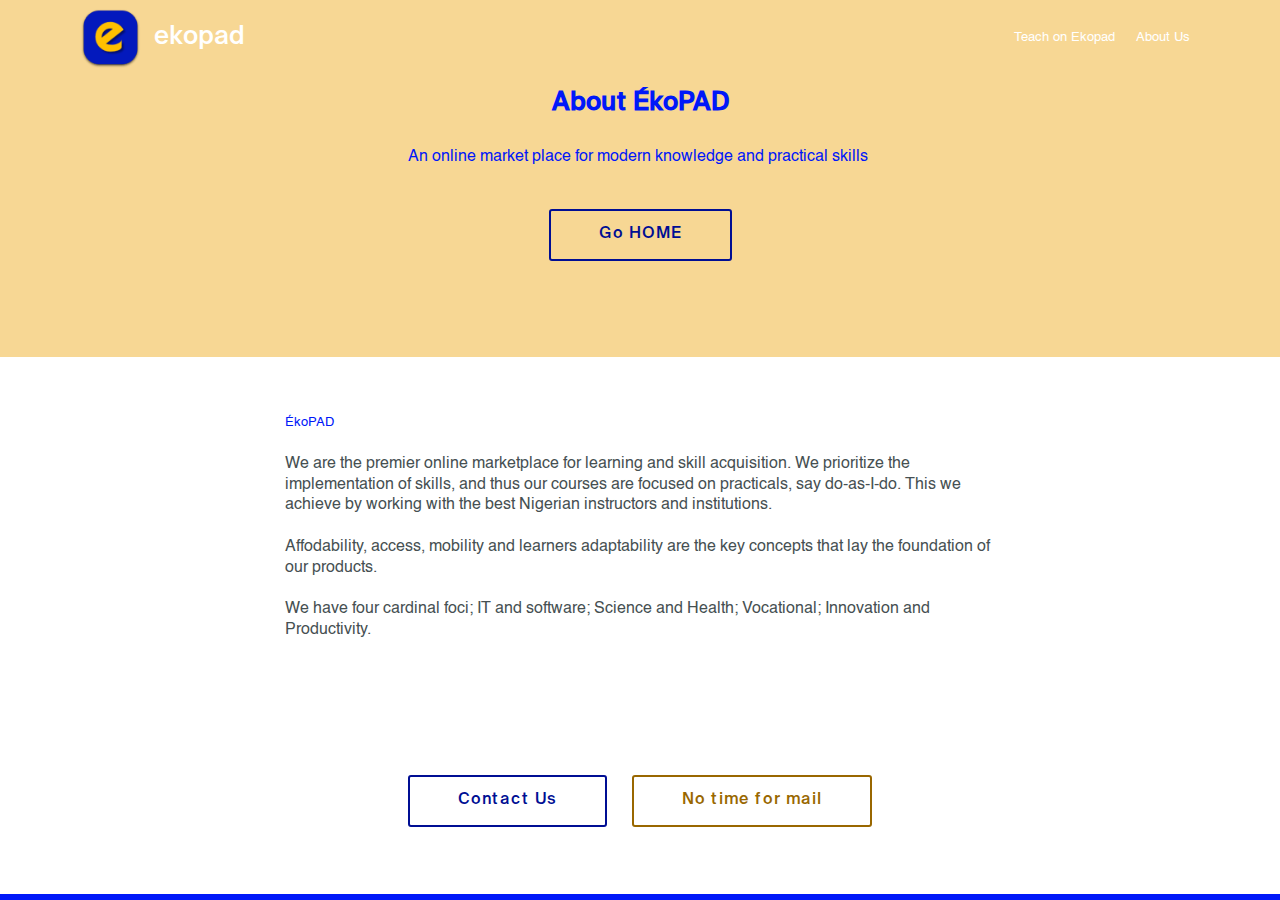
==== commit b789bd26: "Add files via upload" ====
--- a/page1.html
+++ b/page1.html
@@ -6,15 +6,16 @@
   <meta http-equiv="X-UA-Compatible" content="IE=edge">
   <meta name="generator" content="Mobirise v4.11.4, mobirise.com">
   <meta name="viewport" content="width=device-width, initial-scale=1, minimum-scale=1">
-  <link rel="shortcut icon" href="assets/images/asset-1-128x213.png" type="image/x-icon">
+  <link rel="shortcut icon" href="assets/images/ekopadlogo-128x128.png" type="image/x-icon">
   <meta name="description" content="Website Generator Description">
   
   <title>About</title>
+  <link rel="stylesheet" href="assets/web/assets/mobirise-icons/mobirise-icons.css">
   <link rel="stylesheet" href="assets/bootstrap/css/bootstrap.min.css">
   <link rel="stylesheet" href="assets/bootstrap/css/bootstrap-grid.min.css">
   <link rel="stylesheet" href="assets/bootstrap/css/bootstrap-reboot.min.css">
   <link rel="stylesheet" href="assets/tether/tether.min.css">
-  <link rel="stylesheet" href="assets/animatecss/animate.min.css">
+  <link rel="stylesheet" href="assets/dropdown/css/style.css">
   <link rel="stylesheet" href="assets/socicon/css/styles.css">
   <link rel="stylesheet" href="assets/theme/css/style.css">
   <link href="assets/fonts/style.css" rel="stylesheet">
@@ -24,7 +25,45 @@
   
 </head>
 <body>
-  <section class="header1 cid-rWZvpCR2Tu" id="header16-a">
+  <section class="menu cid-rYVW0RoUBb" once="menu" id="menu2-p">
+
+    
+
+    <nav class="navbar navbar-expand beta-menu navbar-dropdown align-items-center navbar-toggleable-sm bg-color transparent">
+        <button class="navbar-toggler navbar-toggler-right" type="button" data-toggle="collapse" data-target="#navbarSupportedContent" aria-controls="navbarSupportedContent" aria-expanded="false" aria-label="Toggle navigation">
+            <div class="hamburger">
+                <span></span>
+                <span></span>
+                <span></span>
+                <span></span>
+            </div>
+        </button>
+        <div class="menu-logo">
+            <div class="navbar-brand">
+                <span class="navbar-logo">
+                    <a href="http://ekopad.org">
+                        <img src="assets/images/ekopadlogo-74x74.png" alt="Mobirise" title="" style="height: 3.8rem;">
+                    </a>
+                </span>
+                <span class="navbar-caption-wrap"><a class="navbar-caption text-white display-1" href="https://mobirise.co"><span style="font-weight: normal;">
+                        ekopad</span></a></span>
+            </div>
+        </div>
+        <div class="collapse navbar-collapse" id="navbarSupportedContent">
+            <ul class="navbar-nav nav-dropdown nav-right" data-app-modern-menu="true"><li class="nav-item">
+                    <a class="nav-link link text-white display-2" href="https://mobirise.co">Teach on Ekopad</a>
+                </li>
+                <li class="nav-item">
+                    <a class="nav-link link text-white display-2" href="https://mobirise.co">
+                        About Us
+                    </a>
+                </li></ul>
+            
+        </div>
+    </nav>
+</section>
+
+<section class="engine"><a href="https://mobirise.info/l">free site templates</a></section><section class="header1 cid-rWZvpCR2Tu" id="header16-a">
 
     
 
@@ -44,7 +83,7 @@
 
 </section>
 
-<section class="engine"><a href="https://mobirise.info/h">how to create your own web page for free</a></section><section class="mbr-section content4 cid-rWZvADYioi" id="content4-b">
+<section class="mbr-section content4 cid-rWZvADYioi" id="content4-b">
 
     
 
@@ -123,10 +162,11 @@
   <script src="assets/bootstrap/js/bootstrap.min.js"></script>
   <script src="assets/tether/tether.min.js"></script>
   <script src="assets/smoothscroll/smooth-scroll.js"></script>
-  <script src="assets/viewportchecker/jquery.viewportchecker.js"></script>
+  <script src="assets/dropdown/js/nav-dropdown.js"></script>
+  <script src="assets/dropdown/js/navbar-dropdown.js"></script>
+  <script src="assets/touchswipe/jquery.touch-swipe.min.js"></script>
   <script src="assets/theme/js/script.js"></script>
   
   
-  <input name="animation" type="hidden">
-  </body>
+</body>
 </html>--- a/assets/web/assets/mobirise-icons/mobirise-icons.css
+++ b/assets/web/assets/mobirise-icons/mobirise-icons.css
@@ -0,0 +1,477 @@
+@font-face {
+  font-family: 'MobiriseIcons';
+  src:  url('mobirise-icons.eot?spat4u');
+  src:  url('mobirise-icons.eot?spat4u#iefix') format('embedded-opentype'),
+    url('mobirise-icons.ttf?spat4u') format('truetype'),
+    url('mobirise-icons.woff?spat4u') format('woff'),
+    url('mobirise-icons.svg?spat4u#MobiriseIcons') format('svg');
+  font-weight: normal;
+  font-style: normal;
+  font-display: swap;
+}
+
+[class^="mbri-"], [class*=" mbri-"] {
+  /* use !important to prevent issues with browser extensions that change fonts */
+  font-family: MobiriseIcons !important;
+  speak: none;
+  font-style: normal;
+  font-weight: normal;
+  font-variant: normal;
+  text-transform: none;
+  line-height: 1;
+
+  /* Better Font Rendering =========== */
+  -webkit-font-smoothing: antialiased;
+  -moz-osx-font-smoothing: grayscale;
+}
+
+.mbri-add-submenu:before {
+  content: "\e900";
+}
+.mbri-alert:before {
+  content: "\e901";
+}
+.mbri-align-center:before {
+  content: "\e902";
+}
+.mbri-align-justify:before {
+  content: "\e903";
+}
+.mbri-align-left:before {
+  content: "\e904";
+}
+.mbri-align-right:before {
+  content: "\e905";
+}
+.mbri-android:before {
+  content: "\e906";
+}
+.mbri-apple:before {
+  content: "\e907";
+}
+.mbri-arrow-down:before {
+  content: "\e908";
+}
+.mbri-arrow-next:before {
+  content: "\e909";
+}
+.mbri-arrow-prev:before {
+  content: "\e90a";
+}
+.mbri-arrow-up:before {
+  content: "\e90b";
+}
+.mbri-bold:before {
+  content: "\e90c";
+}
+.mbri-bookmark:before {
+  content: "\e90d";
+}
+.mbri-bootstrap:before {
+  content: "\e90e";
+}
+.mbri-briefcase:before {
+  content: "\e90f";
+}
+.mbri-browse:before {
+  content: "\e910";
+}
+.mbri-bulleted-list:before {
+  content: "\e911";
+}
+.mbri-calendar:before {
+  content: "\e912";
+}
+.mbri-camera:before {
+  content: "\e913";
+}
+.mbri-cart-add:before {
+  content: "\e914";
+}
+.mbri-cart-full:before {
+  content: "\e915";
+}
+.mbri-cash:before {
+  content: "\e916";
+}
+.mbri-change-style:before {
+  content: "\e917";
+}
+.mbri-chat:before {
+  content: "\e918";
+}
+.mbri-clock:before {
+  content: "\e919";
+}
+.mbri-close:before {
+  content: "\e91a";
+}
+.mbri-cloud:before {
+  content: "\e91b";
+}
+.mbri-code:before {
+  content: "\e91c";
+}
+.mbri-contact-form:before {
+  content: "\e91d";
+}
+.mbri-credit-card:before {
+  content: "\e91e";
+}
+.mbri-cursor-click:before {
+  content: "\e91f";
+}
+.mbri-cust-feedback:before {
+  content: "\e920";
+}
+.mbri-database:before {
+  content: "\e921";
+}
+.mbri-delivery:before {
+  content: "\e922";
+}
+.mbri-desktop:before {
+  content: "\e923";
+}
+.mbri-devices:before {
+  content: "\e924";
+}
+.mbri-down:before {
+  content: "\e925";
+}
+.mbri-download:before {
+  content: "\e989";
+}
+.mbri-drag-n-drop:before {
+  content: "\e927";
+}
+.mbri-drag-n-drop2:before {
+  content: "\e928";
+}
+.mbri-edit:before {
+  content: "\e929";
+}
+.mbri-edit2:before {
+  content: "\e92a";
+}
+.mbri-error:before {
+  content: "\e92b";
+}
+.mbri-extension:before {
+  content: "\e92c";
+}
+.mbri-features:before {
+  content: "\e92d";
+}
+.mbri-file:before {
+  content: "\e92e";
+}
+.mbri-flag:before {
+  content: "\e92f";
+}
+.mbri-folder:before {
+  content: "\e930";
+}
+.mbri-gift:before {
+  content: "\e931";
+}
+.mbri-github:before {
+  content: "\e932";
+}
+.mbri-globe:before {
+  content: "\e933";
+}
+.mbri-globe-2:before {
+  content: "\e934";
+}
+.mbri-growing-chart:before {
+  content: "\e935";
+}
+.mbri-hearth:before {
+  content: "\e936";
+}
+.mbri-help:before {
+  content: "\e937";
+}
+.mbri-home:before {
+  content: "\e938";
+}
+.mbri-hot-cup:before {
+  content: "\e939";
+}
+.mbri-idea:before {
+  content: "\e93a";
+}
+.mbri-image-gallery:before {
+  content: "\e93b";
+}
+.mbri-image-slider:before {
+  content: "\e93c";
+}
+.mbri-info:before {
+  content: "\e93d";
+}
+.mbri-italic:before {
+  content: "\e93e";
+}
+.mbri-key:before {
+  content: "\e93f";
+}
+.mbri-laptop:before {
+  content: "\e940";
+}
+.mbri-layers:before {
+  content: "\e941";
+}
+.mbri-left-right:before {
+  content: "\e942";
+}
+.mbri-left:before {
+  content: "\e943";
+}
+.mbri-letter:before {
+  content: "\e944";
+}
+.mbri-like:before {
+  content: "\e945";
+}
+.mbri-link:before {
+  content: "\e946";
+}
+.mbri-lock:before {
+  content: "\e947";
+}
+.mbri-login:before {
+  content: "\e948";
+}
+.mbri-logout:before {
+  content: "\e949";
+}
+.mbri-magic-stick:before {
+  content: "\e94a";
+}
+.mbri-map-pin:before {
+  content: "\e94b";
+}
+.mbri-menu:before {
+  content: "\e94c";
+}
+.mbri-mobile:before {
+  content: "\e94d";
+}
+.mbri-mobile2:before {
+  content: "\e94e";
+}
+.mbri-mobirise:before {
+  content: "\e94f";
+}
+.mbri-more-horizontal:before {
+  content: "\e950";
+}
+.mbri-more-vertical:before {
+  content: "\e951";
+}
+.mbri-music:before {
+  content: "\e952";
+}
+.mbri-new-file:before {
+  content: "\e953";
+}
+.mbri-numbered-list:before {
+  content: "\e954";
+}
+.mbri-opened-folder:before {
+  content: "\e955";
+}
+.mbri-pages:before {
+  content: "\e956";
+}
+.mbri-paper-plane:before {
+  content: "\e957";
+}
+.mbri-paperclip:before {
+  content: "\e958";
+}
+.mbri-photo:before {
+  content: "\e959";
+}
+.mbri-photos:before {
+  content: "\e95a";
+}
+.mbri-pin:before {
+  content: "\e95b";
+}
+.mbri-play:before {
+  content: "\e95c";
+}
+.mbri-plus:before {
+  content: "\e95d";
+}
+.mbri-preview:before {
+  content: "\e95e";
+}
+.mbri-print:before {
+  content: "\e95f";
+}
+.mbri-protect:before {
+  content: "\e960";
+}
+.mbri-question:before {
+  content: "\e961";
+}
+.mbri-quote-left:before {
+  content: "\e962";
+}
+.mbri-quote-right:before {
+  content: "\e963";
+}
+.mbri-refresh:before {
+  content: "\e964";
+}
+.mbri-responsive:before {
+  content: "\e965";
+}
+.mbri-right:before {
+  content: "\e966";
+}
+.mbri-rocket:before {
+  content: "\e967";
+}
+.mbri-sad-face:before {
+  content: "\e968";
+}
+.mbri-sale:before {
+  content: "\e969";
+}
+.mbri-save:before {
+  content: "\e96a";
+}
+.mbri-search:before {
+  content: "\e96b";
+}
+.mbri-setting:before {
+  content: "\e96c";
+}
+.mbri-setting2:before {
+  content: "\e96d";
+}
+.mbri-setting3:before {
+  content: "\e96e";
+}
+.mbri-share:before {
+  content: "\e96f";
+}
+.mbri-shopping-bag:before {
+  content: "\e970";
+}
+.mbri-shopping-basket:before {
+  content: "\e971";
+}
+.mbri-shopping-cart:before {
+  content: "\e972";
+}
+.mbri-sites:before {
+  content: "\e973";
+}
+.mbri-smile-face:before {
+  content: "\e974";
+}
+.mbri-speed:before {
+  content: "\e975";
+}
+.mbri-star:before {
+  content: "\e976";
+}
+.mbri-success:before {
+  content: "\e977";
+}
+.mbri-sun:before {
+  content: "\e978";
+}
+.mbri-sun2:before {
+  content: "\e979";
+}
+.mbri-tablet:before {
+  content: "\e97a";
+}
+.mbri-tablet-vertical:before {
+  content: "\e97b";
+}
+.mbri-target:before {
+  content: "\e97c";
+}
+.mbri-timer:before {
+  content: "\e97d";
+}
+.mbri-to-ftp:before {
+  content: "\e97e";
+}
+.mbri-to-local-drive:before {
+  content: "\e97f";
+}
+.mbri-touch-swipe:before {
+  content: "\e980";
+}
+.mbri-touch:before {
+  content: "\e981";
+}
+.mbri-trash:before {
+  content: "\e982";
+}
+.mbri-underline:before {
+  content: "\e983";
+}
+.mbri-unlink:before {
+  content: "\e984";
+}
+.mbri-unlock:before {
+  content: "\e985";
+}
+.mbri-up-down:before {
+  content: "\e986";
+}
+.mbri-up:before {
+  content: "\e987";
+}
+.mbri-update:before {
+  content: "\e988";
+}
+.mbri-upload:before {
+ content: "\e926"; 
+}
+.mbri-user:before {
+  content: "\e98a";
+}
+.mbri-user2:before {
+  content: "\e98b";
+}
+.mbri-users:before {
+  content: "\e98c";
+}
+.mbri-video:before {
+  content: "\e98d";
+}
+.mbri-video-play:before {
+  content: "\e98e";
+}
+.mbri-watch:before {
+  content: "\e98f";
+}
+.mbri-website-theme:before {
+  content: "\e990";
+}
+.mbri-wifi:before {
+  content: "\e991";
+}
+.mbri-windows:before {
+  content: "\e992";
+}
+.mbri-zoom-out:before {
+  content: "\e993";
+}
+.mbri-redo:before {
+  content: "\e994";
+}
+.mbri-undo:before {
+  content: "\e995";
+}
--- a/assets/dropdown/css/style.css
+++ b/assets/dropdown/css/style.css
@@ -0,0 +1,265 @@
+.navbar-dropdown {
+  left: 0;
+  padding: 0;
+  position: absolute;
+  right: 0;
+  top: 0;
+  transition: all 0.45s ease;
+  z-index: 1030;
+  background: #282828; }
+  .navbar-dropdown .navbar-logo {
+    margin-right: 0.8rem;
+    transition: margin 0.3s ease-in-out;
+    vertical-align: middle; }
+    .navbar-dropdown .navbar-logo img {
+      height: 3.125rem;
+      transition: all 0.3s ease-in-out; }
+    .navbar-dropdown .navbar-logo.mbr-iconfont {
+      font-size: 3.125rem;
+      line-height: 3.125rem; }
+  .navbar-dropdown .navbar-caption {
+    font-weight: 700;
+    white-space: normal;
+    vertical-align: -4px;
+    line-height: 3.125rem !important; }
+    .navbar-dropdown .navbar-caption, .navbar-dropdown .navbar-caption:hover {
+      color: inherit;
+      text-decoration: none; }
+  .navbar-dropdown .mbr-iconfont + .navbar-caption {
+    vertical-align: -1px; }
+  .navbar-dropdown.navbar-fixed-top {
+    position: fixed; }
+  .navbar-dropdown .navbar-brand span {
+    vertical-align: -4px; }
+  .navbar-dropdown.bg-color.transparent {
+    background: none; }
+  .navbar-dropdown.navbar-short .navbar-brand {
+    padding: 0.625rem 0; }
+    .navbar-dropdown.navbar-short .navbar-brand span {
+      vertical-align: -1px; }
+  .navbar-dropdown.navbar-short .navbar-caption {
+    line-height: 2.375rem !important;
+    vertical-align: -2px; }
+  .navbar-dropdown.navbar-short .navbar-logo {
+    margin-right: 0.5rem; }
+    .navbar-dropdown.navbar-short .navbar-logo img {
+      height: 2.375rem; }
+    .navbar-dropdown.navbar-short .navbar-logo.mbr-iconfont {
+      font-size: 2.375rem;
+      line-height: 2.375rem; }
+  .navbar-dropdown.navbar-short .mbr-table-cell {
+    height: 3.625rem; }
+  .navbar-dropdown .navbar-close {
+    left: 0.6875rem;
+    position: fixed;
+    top: 0.75rem;
+    z-index: 1000; }
+  .navbar-dropdown .hamburger-icon {
+    content: "";
+    display: inline-block;
+    vertical-align: middle;
+    width: 16px;
+    -webkit-box-shadow: 0 -6px 0 1px #282828,0 0 0 1px #282828,0 6px 0 1px #282828;
+    -moz-box-shadow: 0 -6px 0 1px #282828,0 0 0 1px #282828,0 6px 0 1px #282828;
+    box-shadow: 0 -6px 0 1px #282828,0 0 0 1px #282828,0 6px 0 1px #282828; }
+
+.dropdown-menu .dropdown-toggle[data-toggle="dropdown-submenu"]::after {
+  border-bottom: 0.35em solid transparent;
+  border-left: 0.35em solid;
+  border-right: 0;
+  border-top: 0.35em solid transparent;
+  margin-left: 0.3rem; }
+
+.dropdown-menu .dropdown-item:focus {
+  outline: 0; }
+
+.nav-dropdown {
+  font-size: 0.75rem;
+  font-weight: 500;
+  height: auto !important; }
+  .nav-dropdown .nav-btn {
+    padding-left: 1rem; }
+  .nav-dropdown .link {
+    margin: .667em 1.667em;
+    font-weight: 500;
+    padding: 0;
+    transition: color .2s ease-in-out; }
+    .nav-dropdown .link.dropdown-toggle {
+      margin-right: 2.583em; }
+      .nav-dropdown .link.dropdown-toggle::after {
+        margin-left: .25rem;
+        border-top: 0.35em solid;
+        border-right: 0.35em solid transparent;
+        border-left: 0.35em solid transparent;
+        border-bottom: 0; }
+      .nav-dropdown .link.dropdown-toggle[aria-expanded="true"] {
+        margin: 0;
+        padding: 0.667em 3.263em  0.667em 1.667em; }
+  .nav-dropdown .link::after,
+  .nav-dropdown .dropdown-item::after {
+    color: inherit; }
+  .nav-dropdown .btn {
+    font-size: 0.75rem;
+    font-weight: 700;
+    letter-spacing: 0;
+    margin-bottom: 0;
+    padding-left: 1.25rem;
+    padding-right: 1.25rem; }
+  .nav-dropdown .dropdown-menu {
+    border-radius: 0;
+    border: 0;
+    left: 0;
+    margin: 0;
+    padding-bottom: 1.25rem;
+    padding-top: 1.25rem;
+    position: relative; }
+  .nav-dropdown .dropdown-submenu {
+    margin-left: 0.125rem;
+    top: 0; }
+  .nav-dropdown .dropdown-item {
+    font-weight: 500;
+    line-height: 2;
+    padding: 0.3846em 4.615em 0.3846em 1.5385em;
+    position: relative;
+    transition: color .2s ease-in-out, background-color .2s ease-in-out; }
+    .nav-dropdown .dropdown-item::after {
+      margin-top: -0.3077em;
+      position: absolute;
+      right: 1.1538em;
+      top: 50%; }
+    .nav-dropdown .dropdown-item:focus, .nav-dropdown .dropdown-item:hover {
+      background: none; }
+
+@media (max-width: 767px) {
+  .nav-dropdown.navbar-toggleable-sm {
+    bottom: 0;
+    display: none;
+    left: 0;
+    overflow-x: hidden;
+    position: fixed;
+    top: 0;
+    transform: translateX(-100%);
+    -ms-transform: translateX(-100%);
+    -webkit-transform: translateX(-100%);
+    width: 18.75rem;
+    z-index: 999; } }
+.nav-dropdown.navbar-toggleable-xl {
+  bottom: 0;
+  display: none;
+  left: 0;
+  overflow-x: hidden;
+  position: fixed;
+  top: 0;
+  transform: translateX(-100%);
+  -ms-transform: translateX(-100%);
+  -webkit-transform: translateX(-100%);
+  width: 18.75rem;
+  z-index: 999; }
+
+.nav-dropdown-sm {
+  display: block !important;
+  overflow-x: hidden;
+  overflow: auto;
+  padding-top: 3.875rem; }
+  .nav-dropdown-sm::after {
+    content: "";
+    display: block;
+    height: 3rem;
+    width: 100%; }
+  .nav-dropdown-sm.collapse.in ~ .navbar-close {
+    display: block !important; }
+  .nav-dropdown-sm.collapsing, .nav-dropdown-sm.collapse.in {
+    transform: translateX(0);
+    -ms-transform: translateX(0);
+    -webkit-transform: translateX(0);
+    transition: all 0.25s ease-out;
+    -webkit-transition: all 0.25s ease-out;
+    background: #282828; }
+  .nav-dropdown-sm.collapsing[aria-expanded="false"] {
+    transform: translateX(-100%);
+    -ms-transform: translateX(-100%);
+    -webkit-transform: translateX(-100%); }
+  .nav-dropdown-sm .nav-item {
+    display: block;
+    margin-left: 0 !important;
+    padding-left: 0; }
+  .nav-dropdown-sm .link,
+  .nav-dropdown-sm .dropdown-item {
+    border-top: 1px dotted rgba(255, 255, 255, 0.1);
+    font-size: 0.8125rem;
+    line-height: 1.6;
+    margin: 0 !important;
+    padding: 0.875rem 2.4rem 0.875rem 1.5625rem !important;
+    position: relative;
+    white-space: normal; }
+    .nav-dropdown-sm .link:focus, .nav-dropdown-sm .link:hover,
+    .nav-dropdown-sm .dropdown-item:focus,
+    .nav-dropdown-sm .dropdown-item:hover {
+      background: rgba(0, 0, 0, 0.2) !important;
+      color: #c0a375; }
+  .nav-dropdown-sm .nav-btn {
+    position: relative;
+    padding: 1.5625rem 1.5625rem 0 1.5625rem; }
+    .nav-dropdown-sm .nav-btn::before {
+      border-top: 1px dotted rgba(255, 255, 255, 0.1);
+      content: "";
+      left: 0;
+      position: absolute;
+      top: 0;
+      width: 100%; }
+    .nav-dropdown-sm .nav-btn + .nav-btn {
+      padding-top: 0.625rem; }
+      .nav-dropdown-sm .nav-btn + .nav-btn::before {
+        display: none; }
+  .nav-dropdown-sm .btn {
+    padding: 0.625rem 0; }
+  .nav-dropdown-sm .dropdown-toggle[data-toggle="dropdown-submenu"]::after {
+    margin-left: .25rem;
+    border-top: 0.35em solid;
+    border-right: 0.35em solid transparent;
+    border-left: 0.35em solid transparent;
+    border-bottom: 0; }
+  .nav-dropdown-sm .dropdown-toggle[data-toggle="dropdown-submenu"][aria-expanded="true"]::after {
+    border-top: 0;
+    border-right: 0.35em solid transparent;
+    border-left: 0.35em solid transparent;
+    border-bottom: 0.35em solid; }
+  .nav-dropdown-sm .dropdown-menu {
+    margin: 0;
+    padding: 0;
+    position: relative;
+    top: 0;
+    left: 0;
+    width: 100%;
+    border: 0;
+    float: none;
+    border-radius: 0;
+    background: none; }
+  .nav-dropdown-sm .dropdown-submenu {
+    left: 100%;
+    margin-left: 0.125rem;
+    margin-top: -1.25rem;
+    top: 0; }
+
+.navbar-toggleable-sm .nav-dropdown .dropdown-menu {
+  position: absolute; }
+
+.navbar-toggleable-sm .nav-dropdown .dropdown-submenu {
+  left: 100%;
+  margin-left: 0.125rem;
+  margin-top: -1.25rem;
+  top: 0; }
+
+.navbar-toggleable-sm.opened .nav-dropdown .dropdown-menu {
+  position: relative; }
+
+.navbar-toggleable-sm.opened .nav-dropdown .dropdown-submenu {
+  left: 0;
+  margin-left: 00rem;
+  margin-top: 0rem;
+  top: 0; }
+
+.is-builder .nav-dropdown.collapsing {
+  transition: none !important; }
+
+/*# sourceMappingURL=style.css.map */
--- a/assets/fonts/style.css
+++ b/assets/fonts/style.css
@@ -1,3 +1,8 @@
+@font-face {
+   font-family: '29LT Kaff Medium';
+   font-display: swap;
+   src: url('29LT Kaff Medium/font.ttf');
+}
 @font-face {
    font-family: 'Helvetica_33244fbeea10f093ae87de7a994c3697';
    font-display: swap;
--- a/assets/mobirise/css/mbr-additional.css
+++ b/assets/mobirise/css/mbr-additional.css
@@ -2,23 +2,23 @@
   font-family: Rubik;
 }
 .display-1 {
-  font-family: 'Helvetica_33244fbeea10f093ae87de7a994c3697';
-  font-size: 3.5rem;
+  font-family: '29LT Kaff Medium';
+  font-size: 1.6rem;
   font-display: swap;
 }
 .display-1 > .mbr-iconfont {
-  font-size: 5.6rem;
+  font-size: 2.56rem;
 }
 .display-2 {
   font-family: 'Helvetica_33244fbeea10f093ae87de7a994c3697';
-  font-size: 2rem;
+  font-size: 0.8rem;
   font-display: swap;
 }
 .display-2 > .mbr-iconfont {
-  font-size: 3.2rem;
+  font-size: 1.28rem;
 }
 .display-4 {
-  font-family: 'Helvetica_33244fbeea10f093ae87de7a994c3697';
+  font-family: '29LT Kaff Medium';
   font-size: 1rem;
   font-display: swap;
 }
@@ -35,11 +35,11 @@
 }
 .display-7 {
   font-family: 'Helvetica_33244fbeea10f093ae87de7a994c3697';
-  font-size: 1rem;
+  font-size: 0.8rem;
   font-display: swap;
 }
 .display-7 > .mbr-iconfont {
-  font-size: 1.6rem;
+  font-size: 1.28rem;
 }
 /* ---- Fluid typography for mobile devices ---- */
 /* 1.4 - font scale ratio ( bootstrap == 1.42857 ) */
@@ -48,14 +48,14 @@
 /* 0.65 - min scale variable, may vary */
 @media (max-width: 768px) {
   .display-1 {
-    font-size: 2.8rem;
-    font-size: calc( 1.875rem + (3.5 - 1.875) * ((100vw - 20rem) / (48 - 20)));
-    line-height: calc( 1.4 * (1.875rem + (3.5 - 1.875) * ((100vw - 20rem) / (48 - 20))));
+    font-size: 1.28rem;
+    font-size: calc( 1.21rem + (1.6 - 1.21) * ((100vw - 20rem) / (48 - 20)));
+    line-height: calc( 1.4 * (1.21rem + (1.6 - 1.21) * ((100vw - 20rem) / (48 - 20))));
   }
   .display-2 {
-    font-size: 1.6rem;
-    font-size: calc( 1.35rem + (2 - 1.35) * ((100vw - 20rem) / (48 - 20)));
-    line-height: calc( 1.4 * (1.35rem + (2 - 1.35) * ((100vw - 20rem) / (48 - 20))));
+    font-size: 0.64rem;
+    font-size: calc( 0.93rem + (0.8 - 0.93) * ((100vw - 20rem) / (48 - 20)));
+    line-height: calc( 1.4 * (0.93rem + (0.8 - 0.93) * ((100vw - 20rem) / (48 - 20))));
   }
   .display-4 {
     font-size: 0.8rem;
@@ -527,11 +527,11 @@
 }
 .form-control {
   font-family: 'Helvetica_33244fbeea10f093ae87de7a994c3697';
-  font-size: 1rem;
+  font-size: 0.8rem;
   font-display: swap;
 }
 .form-control > .mbr-iconfont {
-  font-size: 1.6rem;
+  font-size: 1.28rem;
 }
 blockquote {
   border-color: #0018f9;
@@ -619,249 +619,158 @@
 section.lazy-placeholder:after {
   opacity: 0.3;
 }
-.cid-rWTIW6TQ98 {
+.cid-s0wZGInJ7G {
   padding-top: 90px;
   padding-bottom: 90px;
-  background-image: url("../../../assets/images/omo-niaja-730x390.jpeg");
-}
-.cid-rWTIW6TQ98 H1 {
-  text-align: left;
-}
-.cid-rWTIW6TQ98 H3 {
-  text-align: left;
-}
-.cid-rWTIW6TQ98 .mbr-text,
-.cid-rWTIW6TQ98 .mbr-section-btn {
-  text-align: left;
-}
-.cid-rWTR8yK5Ff {
+  background-image: url("../../../assets/images/woman-in-black-long-sleeve-shirt-holding-her-cellphone-3765177-2000x1333.jpg");
+}
+.cid-s0wZGInJ7G P {
+  color: #767676;
+}
+.cid-s0wZGInJ7G H1 {
+  color: #ffffff;
+}
+.cid-s0wZGInJ7G H3 {
+  color: #ffffff;
+  text-align: center;
+}
+.cid-s0wZGInJ7G .mbr-text,
+.cid-s0wZGInJ7G .mbr-section-btn {
+  color: #ffbe38;
+}
+.cid-s0A2ruf39Q {
   padding-top: 45px;
-  padding-bottom: 45px;
+  padding-bottom: 90px;
   background-color: #ffffff;
 }
-.cid-rWTR8yK5Ff .carousel-control {
-  background: #000;
-}
-.cid-rWTR8yK5Ff .mbr-section-subtitle {
+.cid-s0A2ruf39Q .mbr-section-subtitle {
   color: #767676;
-}
-.cid-rWTR8yK5Ff .carousel-item {
+  font-weight: 300;
+}
+.cid-s0A2ruf39Q .mbr-content-text {
+  color: #767676;
+  margin-bottom: 0;
+}
+.cid-s0A2ruf39Q .card {
+  word-wrap: break-word;
+  flex-shrink: 0;
+  -webkit-flex-shrink: 0;
+}
+.cid-s0A2ruf39Q .img-text {
+  width: 64px;
+  height: 64px;
+  font-size: 32px;
+  border: 2px solid #efefef;
+  border-radius: 50%;
+}
+@media (max-width: 991px) {
+  .cid-s0A2ruf39Q .img-text {
+    width: 48px;
+    height: 48px;
+    font-size: 24px;
+  }
+}
+@media (min-width: 992px) {
+  .cid-s0A2ruf39Q .cards-block {
+    border-top: 2px solid #efefef;
+  }
+}
+.cid-s0A2ruf39Q .cards-block .card {
+  border-bottom: 2px solid #efefef;
+  border-radius: 0;
+}
+.cid-s0A2ruf39Q .cards-container {
+  display: flex;
+  -webkit-flex-direction: row;
+  flex-direction: row;
+  -webkit-flex-wrap: wrap;
+  flex-wrap: wrap;
   -webkit-justify-content: center;
   justify-content: center;
-}
-.cid-rWTR8yK5Ff .carousel-item .media-container-row {
-  -webkit-flex-grow: 1;
-  flex-grow: 1;
-}
-.cid-rWTR8yK5Ff .carousel-item .wrap-img {
+  word-break: break-word;
+}
+.cid-s0A2ruf39Q .media-block {
+  flex-shrink: 0;
+  -webkit-flex-shrink: 0;
+}
+@media (min-width: 992px) {
+  .cid-s0A2ruf39Q .media-block {
+    padding-right: 2rem;
+  }
+}
+.cid-s0A2ruf39Q .cards-block {
+  flex-basis: 100%;
+  -webkit-flex-basis: 100%;
+}
+@media (max-width: 991px) {
+  .cid-s0A2ruf39Q .media-block {
+    flex-basis: 100%;
+    -webkit-flex-basis: 100%;
+    padding-left: 0;
+    padding-bottom: 2rem;
+  }
+}
+.cid-s0A2ruf39Q .mbr-section-title {
   text-align: center;
 }
-.cid-rWTR8yK5Ff .carousel-item .wrap-img img {
-  max-height: 150px;
-  width: auto;
-  max-width: 100%;
-}
-.cid-rWTR8yK5Ff .carousel-controls {
-  display: flex;
-  -webkit-justify-content: center;
-  justify-content: center;
-}
-.cid-rWTR8yK5Ff .carousel-controls .carousel-control {
-  background: #000;
-  border-radius: 50%;
-  position: static;
-  width: 40px;
-  height: 40px;
-  margin-top: 2rem;
-  border-width: 1px;
-}
-.cid-rWTR8yK5Ff .carousel-controls .carousel-control.carousel-control-prev {
-  left: auto;
-  margin-right: 20px;
-  margin-left: 0;
-}
-.cid-rWTR8yK5Ff .carousel-controls .carousel-control.carousel-control-next {
-  right: auto;
-  margin-right: 0;
-}
-.cid-rWTR8yK5Ff .carousel-controls .carousel-control .mbr-iconfont {
-  font-size: 1rem;
-}
-.cid-rWTR8yK5Ff .cloneditem-1,
-.cid-rWTR8yK5Ff .cloneditem-2,
-.cid-rWTR8yK5Ff .cloneditem-3,
-.cid-rWTR8yK5Ff .cloneditem-4,
-.cid-rWTR8yK5Ff .cloneditem-5 {
-  display: none;
-}
-.cid-rWTR8yK5Ff .col-lg-15 {
-  -webkit-box-flex: 0;
-  -ms-flex: 0 0 100%;
-  -webkit-flex: 0 0 100%;
-  flex: 0 0 100%;
-  max-width: 100%;
-  position: relative;
-  min-height: 1px;
-  padding-right: 10px;
-  padding-left: 10px;
-  width: 100%;
-}
-@media (min-width: 992px) {
-  .cid-rWTR8yK5Ff .col-lg-15 {
-    -ms-flex: 0 0 20%;
-    -webkit-flex: 0 0 20%;
-    flex: 0 0 20%;
-    max-width: 20%;
-    width: 20%;
-  }
-  .cid-rWTR8yK5Ff .carousel-inner.slides2 > .carousel-item.active.carousel-item-right,
-  .cid-rWTR8yK5Ff .carousel-inner.slides2 > .carousel-item.carousel-item-next {
-    left: 0;
-    -webkit-transform: translate3d(50%, 0, 0);
-    transform: translate3d(50%, 0, 0);
-  }
-  .cid-rWTR8yK5Ff .carousel-inner.slides2 > .carousel-item.active.carousel-item-left,
-  .cid-rWTR8yK5Ff .carousel-inner.slides2 > .carousel-item.carousel-item-prev {
-    left: 0;
-    -webkit-transform: translate3d(-50%, 0, 0);
-    transform: translate3d(-50%, 0, 0);
-  }
-  .cid-rWTR8yK5Ff .carousel-inner.slides2 > .carousel-item.carousel-item-left,
-  .cid-rWTR8yK5Ff .carousel-inner.slides2 > .carousel-item.carousel-item-prev.carousel-item-right,
-  .cid-rWTR8yK5Ff .carousel-inner.slides2 > .carousel-item.active {
-    left: 0;
-    -webkit-transform: translate3d(0, 0, 0);
-    transform: translate3d(0, 0, 0);
-  }
-  .cid-rWTR8yK5Ff .carousel-inner.slides2 .cloneditem-1,
-  .cid-rWTR8yK5Ff .carousel-inner.slides2 .cloneditem-2,
-  .cid-rWTR8yK5Ff .carousel-inner.slides2 .cloneditem-3 {
-    display: block;
-  }
-  .cid-rWTR8yK5Ff .carousel-inner.slides3 > .carousel-item.active.carousel-item-right,
-  .cid-rWTR8yK5Ff .carousel-inner.slides3 > .carousel-item.carousel-item-next {
-    left: 0;
-    -webkit-transform: translate3d(33.333333%, 0, 0);
-    transform: translate3d(33.333333%, 0, 0);
-  }
-  .cid-rWTR8yK5Ff .carousel-inner.slides3 > .carousel-item.active.carousel-item-left,
-  .cid-rWTR8yK5Ff .carousel-inner.slides3 > .carousel-item.carousel-item-prev {
-    left: 0;
-    -webkit-transform: translate3d(-33.333333%, 0, 0);
-    transform: translate3d(-33.333333%, 0, 0);
-  }
-  .cid-rWTR8yK5Ff .carousel-inner.slides3 > .carousel-item.carousel-item-left,
-  .cid-rWTR8yK5Ff .carousel-inner.slides3 > .carousel-item.carousel-item-prev.carousel-item-right,
-  .cid-rWTR8yK5Ff .carousel-inner.slides3 > .carousel-item.active {
-    left: 0;
-    -webkit-transform: translate3d(0, 0, 0);
-    transform: translate3d(0, 0, 0);
-  }
-  .cid-rWTR8yK5Ff .carousel-inner.slides3 .cloneditem-1,
-  .cid-rWTR8yK5Ff .carousel-inner.slides3 .cloneditem-2,
-  .cid-rWTR8yK5Ff .carousel-inner.slides3 .cloneditem-3 {
-    display: block;
-  }
-  .cid-rWTR8yK5Ff .carousel-inner.slides4 > .carousel-item.active.carousel-item-right,
-  .cid-rWTR8yK5Ff .carousel-inner.slides4 > .carousel-item.carousel-item-next {
-    left: 0;
-    -webkit-transform: translate3d(25%, 0, 0);
-    transform: translate3d(25%, 0, 0);
-  }
-  .cid-rWTR8yK5Ff .carousel-inner.slides4 > .carousel-item.active.carousel-item-left,
-  .cid-rWTR8yK5Ff .carousel-inner.slides4 > .carousel-item.carousel-item-prev {
-    left: 0;
-    -webkit-transform: translate3d(-25%, 0, 0);
-    transform: translate3d(-25%, 0, 0);
-  }
-  .cid-rWTR8yK5Ff .carousel-inner.slides4 > .carousel-item.carousel-item-left,
-  .cid-rWTR8yK5Ff .carousel-inner.slides4 > .carousel-item.carousel-item-prev.carousel-item-right,
-  .cid-rWTR8yK5Ff .carousel-inner.slides4 > .carousel-item.active {
-    left: 0;
-    -webkit-transform: translate3d(0, 0, 0);
-    transform: translate3d(0, 0, 0);
-  }
-  .cid-rWTR8yK5Ff .carousel-inner.slides4 .cloneditem-1,
-  .cid-rWTR8yK5Ff .carousel-inner.slides4 .cloneditem-2,
-  .cid-rWTR8yK5Ff .carousel-inner.slides4 .cloneditem-3 {
-    display: block;
-  }
-  .cid-rWTR8yK5Ff .carousel-inner.slides5 > .carousel-item.active.carousel-item-right,
-  .cid-rWTR8yK5Ff .carousel-inner.slides5 > .carousel-item.carousel-item-next {
-    left: 0;
-    -webkit-transform: translate3d(20%, 0, 0);
-    transform: translate3d(20%, 0, 0);
-  }
-  .cid-rWTR8yK5Ff .carousel-inner.slides5 > .carousel-item.active.carousel-item-left,
-  .cid-rWTR8yK5Ff .carousel-inner.slides5 > .carousel-item.carousel-item-prev {
-    left: 0;
-    -webkit-transform: translate3d(-20%, 0, 0);
-    transform: translate3d(-20%, 0, 0);
-  }
-  .cid-rWTR8yK5Ff .carousel-inner.slides5 > .carousel-item.carousel-item-left,
-  .cid-rWTR8yK5Ff .carousel-inner.slides5 > .carousel-item.carousel-item-prev.carousel-item-right,
-  .cid-rWTR8yK5Ff .carousel-inner.slides5 > .carousel-item.active {
-    left: 0;
-    -webkit-transform: translate3d(0, 0, 0);
-    transform: translate3d(0, 0, 0);
-  }
-  .cid-rWTR8yK5Ff .carousel-inner.slides5 .cloneditem-1,
-  .cid-rWTR8yK5Ff .carousel-inner.slides5 .cloneditem-2,
-  .cid-rWTR8yK5Ff .carousel-inner.slides5 .cloneditem-3,
-  .cid-rWTR8yK5Ff .carousel-inner.slides5 .cloneditem-4 {
-    display: block;
-  }
-  .cid-rWTR8yK5Ff .carousel-inner.slides6 > .carousel-item.active.carousel-item-right,
-  .cid-rWTR8yK5Ff .carousel-inner.slides6 > .carousel-item.carousel-item-next {
-    left: 0;
-    -webkit-transform: translate3d(16.666667%, 0, 0);
-    transform: translate3d(16.666667%, 0, 0);
-  }
-  .cid-rWTR8yK5Ff .carousel-inner.slides6 > .carousel-item.active.carousel-item-left,
-  .cid-rWTR8yK5Ff .carousel-inner.slides6 > .carousel-item.carousel-item-prev {
-    left: 0;
-    -webkit-transform: translate3d(-16.666667%, 0, 0);
-    transform: translate3d(-16.666667%, 0, 0);
-  }
-  .cid-rWTR8yK5Ff .carousel-inner.slides6 > .carousel-item.carousel-item-left,
-  .cid-rWTR8yK5Ff .carousel-inner.slides6 > .carousel-item.carousel-item-prev.carousel-item-right,
-  .cid-rWTR8yK5Ff .carousel-inner.slides6 > .carousel-item.active {
-    left: 0;
-    -webkit-transform: translate3d(0, 0, 0);
-    transform: translate3d(0, 0, 0);
-  }
-  .cid-rWTR8yK5Ff .carousel-inner.slides6 .cloneditem-1,
-  .cid-rWTR8yK5Ff .carousel-inner.slides6 .cloneditem-2,
-  .cid-rWTR8yK5Ff .carousel-inner.slides6 .cloneditem-3,
-  .cid-rWTR8yK5Ff .carousel-inner.slides6 .cloneditem-4,
-  .cid-rWTR8yK5Ff .carousel-inner.slides6 .cloneditem-5 {
-    display: block;
-  }
-}
-.cid-rWTR8yK5Ff H2 {
-  color: #ffac00;
-}
-.cid-rWTSmh3ENR {
-  padding-top: 15px;
-  padding-bottom: 15px;
-  background-color: #ffffff;
-}
-.cid-rWTSmh3ENR .mbr-section-subtitle,
-.cid-rWTSmh3ENR .mbr-text {
+.cid-s0x6Z1aIwU {
+  padding-top: 60px;
+  padding-bottom: 105px;
+  background-image: url("../../../assets/images/25367-2000x1143.jpg");
+}
+.cid-s0x6Z1aIwU .mbr-text {
+  color: #465052;
+  text-align: center;
+}
+.cid-s0x6Z1aIwU h4 {
+  text-align: center;
+}
+.cid-s0x6Z1aIwU p {
+  text-align: center;
+}
+.cid-s0x6Z1aIwU .card-img span {
+  font-size: 96px;
+  color: #149dcc;
+}
+.cid-s0x6Z1aIwU .card-title,
+.cid-s0x6Z1aIwU .card-img {
+  text-align: center;
+}
+.cid-s0zHQuVrSl {
+  padding-top: 30px;
+  padding-bottom: 30px;
+  background-color: #efefef;
+}
+.cid-s0zHQuVrSl .mbr-section-subtitle {
+  color: #0018f9;
+}
+.cid-s0zHQuVrSl .btn {
+  margin: 0 0 .5rem 0;
+}
+.cid-s0zHQuVrSl H2 {
+  color: #465052;
+}
+.cid-s0xsCBGIBb {
+  padding-top: 30px;
+  padding-bottom: 90px;
+  background-image: url("../../../assets/images/9891-2000x1000.jpg");
+}
+.cid-s0xsCBGIBb .mbr-section-subtitle,
+.cid-s0xsCBGIBb .mbr-text {
   color: #767676;
 }
-.cid-rWTSmh3ENR .card {
+.cid-s0xsCBGIBb .card {
   display: -webkit-flex;
   position: relative;
   justify-content: center;
   -webkit-justify-content: center;
 }
-.cid-rWTSmh3ENR .card-wrapper {
+.cid-s0xsCBGIBb .card-wrapper {
   height: 100%;
   box-shadow: 0px 0px 0px 0px rgba(0, 0, 0, 0);
   transition: box-shadow 0.3s;
 }
-.cid-rWTSmh3ENR .card-wrapper .card-img {
+.cid-s0xsCBGIBb .card-wrapper .card-img {
   display: -webkit-flex;
   flex-direction: column;
   align-items: center;
@@ -874,12 +783,12 @@
   -webkit-align-items: center;
   -webkit-justify-content: center;
 }
-.cid-rWTSmh3ENR .card-wrapper .card-img .mbr-overlay {
+.cid-s0xsCBGIBb .card-wrapper .card-img .mbr-overlay {
   background-color: #ffffff;
   display: none;
   transition: opacity .3s;
 }
-.cid-rWTSmh3ENR .card-wrapper .card-img .mbr-section-btn {
+.cid-s0xsCBGIBb .card-wrapper .card-img .mbr-section-btn {
   position: absolute;
   transition: opacity .3s;
   width: 100%;
@@ -888,191 +797,254 @@
   height: auto;
   transform: translateY(-50%);
 }
-.cid-rWTSmh3ENR .card-wrapper .card-img img {
+.cid-s0xsCBGIBb .card-wrapper .card-img img {
   width: 100%;
 }
-.cid-rWTSmh3ENR .card-wrapper .card-box {
+.cid-s0xsCBGIBb .card-wrapper .card-box {
   background-color: #ffffff;
   padding: 0 2rem 2rem 2rem;
   border-bottom-left-radius: 0;
   border-bottom-right-radius: 0;
 }
-.cid-rWTSmh3ENR .card-wrapper .card-box h4 {
+.cid-s0xsCBGIBb .card-wrapper .card-box h4 {
   font-weight: 500;
   margin-bottom: 0;
   padding-top: 2rem;
 }
-.cid-rWTSmh3ENR .card-wrapper .card-box p {
+.cid-s0xsCBGIBb .card-wrapper .card-box p {
   margin-bottom: 0;
   padding-top: 1.5rem;
 }
-.cid-rWTSmh3ENR .card-wrapper:hover {
+.cid-s0xsCBGIBb .card-wrapper:hover {
   box-shadow: 0px 0px 30px 0px rgba(0, 0, 0, 0.05);
 }
-.cid-rWTSmh3ENR .card-img .mbr-overlay {
+.cid-s0xsCBGIBb .card-img .mbr-overlay {
   display: block !important;
   opacity: 0;
 }
-.cid-rWTSmh3ENR .card-img .mbr-section-btn {
+.cid-s0xsCBGIBb .card-img .mbr-section-btn {
   opacity: 0;
 }
-.cid-rWTSmh3ENR .card-img:hover .mbr-overlay {
+.cid-s0xsCBGIBb .card-img:hover .mbr-overlay {
   opacity: .5;
 }
-.cid-rWTSmh3ENR .card-img:hover .mbr-section-btn {
+.cid-s0xsCBGIBb .card-img:hover .mbr-section-btn {
   opacity: 1;
 }
-.cid-rWTSmh3ENR .mbr-section-title {
-  color: #0018f9;
-}
-.cid-rWTSmh3ENR .card-title {
+.cid-s0xsCBGIBb .card-title {
+  color: #232323;
+}
+.cid-s0xsCBGIBb .mbr-section-title {
+  text-align: center;
+}
+.cid-s0xz9qlaKT {
+  padding-top: 30px;
+  padding-bottom: 15px;
+  background-color: #fbe4ba;
+}
+.cid-s0xz9qlaKT .carousel-control {
+  background: #000;
+}
+.cid-s0xz9qlaKT .mbr-section-subtitle {
   color: #767676;
 }
-.cid-rWTSmh3ENR .mbr-text {
-  color: #ffac00;
-}
-.cid-rWTYwT7wSX {
-  padding-top: 15px;
-  padding-bottom: 15px;
-  background-color: #ffffff;
-}
-.cid-rWTYwT7wSX .mbr-section-subtitle,
-.cid-rWTYwT7wSX .mbr-text {
-  color: #767676;
-}
-.cid-rWTYwT7wSX .card {
-  display: -webkit-flex;
+.cid-s0xz9qlaKT .carousel-item {
+  -webkit-justify-content: center;
+  justify-content: center;
+}
+.cid-s0xz9qlaKT .carousel-item .media-container-row {
+  -webkit-flex-grow: 1;
+  flex-grow: 1;
+}
+.cid-s0xz9qlaKT .carousel-item .wrap-img {
+  text-align: center;
+}
+.cid-s0xz9qlaKT .carousel-item .wrap-img img {
+  max-height: 150px;
+  width: auto;
+  max-width: 100%;
+}
+.cid-s0xz9qlaKT .carousel-controls {
+  display: flex;
+  -webkit-justify-content: center;
+  justify-content: center;
+}
+.cid-s0xz9qlaKT .carousel-controls .carousel-control {
+  background: #000;
+  border-radius: 50%;
+  position: static;
+  width: 40px;
+  height: 40px;
+  margin-top: 2rem;
+  border-width: 1px;
+}
+.cid-s0xz9qlaKT .carousel-controls .carousel-control.carousel-control-prev {
+  left: auto;
+  margin-right: 20px;
+  margin-left: 0;
+}
+.cid-s0xz9qlaKT .carousel-controls .carousel-control.carousel-control-next {
+  right: auto;
+  margin-right: 0;
+}
+.cid-s0xz9qlaKT .carousel-controls .carousel-control .mbr-iconfont {
+  font-size: 1rem;
+}
+.cid-s0xz9qlaKT .cloneditem-1,
+.cid-s0xz9qlaKT .cloneditem-2,
+.cid-s0xz9qlaKT .cloneditem-3,
+.cid-s0xz9qlaKT .cloneditem-4,
+.cid-s0xz9qlaKT .cloneditem-5 {
+  display: none;
+}
+.cid-s0xz9qlaKT .col-lg-15 {
+  -webkit-box-flex: 0;
+  -ms-flex: 0 0 100%;
+  -webkit-flex: 0 0 100%;
+  flex: 0 0 100%;
+  max-width: 100%;
   position: relative;
-  justify-content: center;
-  -webkit-justify-content: center;
-}
-.cid-rWTYwT7wSX .card-wrapper {
-  height: 100%;
-  box-shadow: 0px 0px 0px 0px rgba(0, 0, 0, 0);
-  transition: box-shadow 0.3s;
-}
-.cid-rWTYwT7wSX .card-wrapper .card-img {
-  display: -webkit-flex;
-  flex-direction: column;
-  align-items: center;
-  justify-content: center;
-  position: relative;
-  overflow: hidden;
-  border-bottom-right-radius: 0;
-  border-bottom-left-radius: 0;
-  -webkit-flex-direction: column;
-  -webkit-align-items: center;
-  -webkit-justify-content: center;
-}
-.cid-rWTYwT7wSX .card-wrapper .card-img .mbr-overlay {
-  background-color: #ffffff;
-  display: none;
-  transition: opacity .3s;
-}
-.cid-rWTYwT7wSX .card-wrapper .card-img .mbr-section-btn {
-  position: absolute;
-  transition: opacity .3s;
+  min-height: 1px;
+  padding-right: 10px;
+  padding-left: 10px;
   width: 100%;
-  left: 0;
-  top: 50%;
-  height: auto;
-  transform: translateY(-50%);
-}
-.cid-rWTYwT7wSX .card-wrapper .card-img img {
-  width: 100%;
-}
-.cid-rWTYwT7wSX .card-wrapper .card-box {
-  background-color: #ffffff;
-  padding: 0 2rem 2rem 2rem;
-  border-bottom-left-radius: 0;
-  border-bottom-right-radius: 0;
-}
-.cid-rWTYwT7wSX .card-wrapper .card-box h4 {
-  font-weight: 500;
-  margin-bottom: 0;
-  padding-top: 2rem;
-}
-.cid-rWTYwT7wSX .card-wrapper .card-box p {
-  margin-bottom: 0;
-  padding-top: 1.5rem;
-}
-.cid-rWTYwT7wSX .card-wrapper:hover {
-  box-shadow: 0px 0px 30px 0px rgba(0, 0, 0, 0.05);
-}
-.cid-rWTYwT7wSX .card-img .mbr-overlay {
-  display: block !important;
-  opacity: 0;
-}
-.cid-rWTYwT7wSX .card-img .mbr-section-btn {
-  opacity: 0;
-}
-.cid-rWTYwT7wSX .card-img:hover .mbr-overlay {
-  opacity: .5;
-}
-.cid-rWTYwT7wSX .card-img:hover .mbr-section-btn {
-  opacity: 1;
-}
-.cid-rWTYwT7wSX .mbr-section-title {
-  color: #0018f9;
-}
-.cid-rWTYwT7wSX .card-title {
-  color: #0018f9;
-}
-.cid-rWUloLpDmM {
-  padding-top: 60px;
-  padding-bottom: 60px;
-  background-color: #ffffff;
-}
-.cid-rWUloLpDmM .media-container-row {
-  flex-direction: row-reverse;
-  -webkit-flex-direction: row-reverse;
 }
 @media (min-width: 992px) {
-  .cid-rWUloLpDmM .mbr-figure {
-    padding-right: 4rem;
-  }
-}
-@media (max-width: 991px) {
-  .cid-rWUloLpDmM .media-container-row {
-    flex-wrap: wrap-reverse;
-    -webkit-flex-wrap: wrap-reverse;
-  }
-  .cid-rWUloLpDmM .mbr-figure {
-    padding-bottom: 1rem;
-  }
-}
-.cid-rWUloLpDmM .mbr-text {
-  color: #232323;
-  text-align: left;
-}
-.cid-rWUdT263RT {
-  padding-top: 45px;
-  padding-bottom: 45px;
-  background-color: #ffffff;
-}
-.cid-rWUdT263RT h4 {
-  text-align: left;
-  font-weight: 500;
-}
-.cid-rWUdT263RT p {
-  color: #767676;
-  text-align: left;
-}
-.cid-rWUdT263RT .card-img {
-  text-align: left;
-}
-.cid-rWUdT263RT .card-img span {
-  font-size: 72px;
-  color: #707070;
-}
-.cid-rWUdT263RT .card-title,
-.cid-rWUdT263RT .card-img {
-  color: #ffac00;
+  .cid-s0xz9qlaKT .col-lg-15 {
+    -ms-flex: 0 0 20%;
+    -webkit-flex: 0 0 20%;
+    flex: 0 0 20%;
+    max-width: 20%;
+    width: 20%;
+  }
+  .cid-s0xz9qlaKT .carousel-inner.slides2 > .carousel-item.active.carousel-item-right,
+  .cid-s0xz9qlaKT .carousel-inner.slides2 > .carousel-item.carousel-item-next {
+    left: 0;
+    -webkit-transform: translate3d(50%, 0, 0);
+    transform: translate3d(50%, 0, 0);
+  }
+  .cid-s0xz9qlaKT .carousel-inner.slides2 > .carousel-item.active.carousel-item-left,
+  .cid-s0xz9qlaKT .carousel-inner.slides2 > .carousel-item.carousel-item-prev {
+    left: 0;
+    -webkit-transform: translate3d(-50%, 0, 0);
+    transform: translate3d(-50%, 0, 0);
+  }
+  .cid-s0xz9qlaKT .carousel-inner.slides2 > .carousel-item.carousel-item-left,
+  .cid-s0xz9qlaKT .carousel-inner.slides2 > .carousel-item.carousel-item-prev.carousel-item-right,
+  .cid-s0xz9qlaKT .carousel-inner.slides2 > .carousel-item.active {
+    left: 0;
+    -webkit-transform: translate3d(0, 0, 0);
+    transform: translate3d(0, 0, 0);
+  }
+  .cid-s0xz9qlaKT .carousel-inner.slides2 .cloneditem-1,
+  .cid-s0xz9qlaKT .carousel-inner.slides2 .cloneditem-2,
+  .cid-s0xz9qlaKT .carousel-inner.slides2 .cloneditem-3 {
+    display: block;
+  }
+  .cid-s0xz9qlaKT .carousel-inner.slides3 > .carousel-item.active.carousel-item-right,
+  .cid-s0xz9qlaKT .carousel-inner.slides3 > .carousel-item.carousel-item-next {
+    left: 0;
+    -webkit-transform: translate3d(33.333333%, 0, 0);
+    transform: translate3d(33.333333%, 0, 0);
+  }
+  .cid-s0xz9qlaKT .carousel-inner.slides3 > .carousel-item.active.carousel-item-left,
+  .cid-s0xz9qlaKT .carousel-inner.slides3 > .carousel-item.carousel-item-prev {
+    left: 0;
+    -webkit-transform: translate3d(-33.333333%, 0, 0);
+    transform: translate3d(-33.333333%, 0, 0);
+  }
+  .cid-s0xz9qlaKT .carousel-inner.slides3 > .carousel-item.carousel-item-left,
+  .cid-s0xz9qlaKT .carousel-inner.slides3 > .carousel-item.carousel-item-prev.carousel-item-right,
+  .cid-s0xz9qlaKT .carousel-inner.slides3 > .carousel-item.active {
+    left: 0;
+    -webkit-transform: translate3d(0, 0, 0);
+    transform: translate3d(0, 0, 0);
+  }
+  .cid-s0xz9qlaKT .carousel-inner.slides3 .cloneditem-1,
+  .cid-s0xz9qlaKT .carousel-inner.slides3 .cloneditem-2,
+  .cid-s0xz9qlaKT .carousel-inner.slides3 .cloneditem-3 {
+    display: block;
+  }
+  .cid-s0xz9qlaKT .carousel-inner.slides4 > .carousel-item.active.carousel-item-right,
+  .cid-s0xz9qlaKT .carousel-inner.slides4 > .carousel-item.carousel-item-next {
+    left: 0;
+    -webkit-transform: translate3d(25%, 0, 0);
+    transform: translate3d(25%, 0, 0);
+  }
+  .cid-s0xz9qlaKT .carousel-inner.slides4 > .carousel-item.active.carousel-item-left,
+  .cid-s0xz9qlaKT .carousel-inner.slides4 > .carousel-item.carousel-item-prev {
+    left: 0;
+    -webkit-transform: translate3d(-25%, 0, 0);
+    transform: translate3d(-25%, 0, 0);
+  }
+  .cid-s0xz9qlaKT .carousel-inner.slides4 > .carousel-item.carousel-item-left,
+  .cid-s0xz9qlaKT .carousel-inner.slides4 > .carousel-item.carousel-item-prev.carousel-item-right,
+  .cid-s0xz9qlaKT .carousel-inner.slides4 > .carousel-item.active {
+    left: 0;
+    -webkit-transform: translate3d(0, 0, 0);
+    transform: translate3d(0, 0, 0);
+  }
+  .cid-s0xz9qlaKT .carousel-inner.slides4 .cloneditem-1,
+  .cid-s0xz9qlaKT .carousel-inner.slides4 .cloneditem-2,
+  .cid-s0xz9qlaKT .carousel-inner.slides4 .cloneditem-3 {
+    display: block;
+  }
+  .cid-s0xz9qlaKT .carousel-inner.slides5 > .carousel-item.active.carousel-item-right,
+  .cid-s0xz9qlaKT .carousel-inner.slides5 > .carousel-item.carousel-item-next {
+    left: 0;
+    -webkit-transform: translate3d(20%, 0, 0);
+    transform: translate3d(20%, 0, 0);
+  }
+  .cid-s0xz9qlaKT .carousel-inner.slides5 > .carousel-item.active.carousel-item-left,
+  .cid-s0xz9qlaKT .carousel-inner.slides5 > .carousel-item.carousel-item-prev {
+    left: 0;
+    -webkit-transform: translate3d(-20%, 0, 0);
+    transform: translate3d(-20%, 0, 0);
+  }
+  .cid-s0xz9qlaKT .carousel-inner.slides5 > .carousel-item.carousel-item-left,
+  .cid-s0xz9qlaKT .carousel-inner.slides5 > .carousel-item.carousel-item-prev.carousel-item-right,
+  .cid-s0xz9qlaKT .carousel-inner.slides5 > .carousel-item.active {
+    left: 0;
+    -webkit-transform: translate3d(0, 0, 0);
+    transform: translate3d(0, 0, 0);
+  }
+  .cid-s0xz9qlaKT .carousel-inner.slides5 .cloneditem-1,
+  .cid-s0xz9qlaKT .carousel-inner.slides5 .cloneditem-2,
+  .cid-s0xz9qlaKT .carousel-inner.slides5 .cloneditem-3,
+  .cid-s0xz9qlaKT .carousel-inner.slides5 .cloneditem-4 {
+    display: block;
+  }
+  .cid-s0xz9qlaKT .carousel-inner.slides6 > .carousel-item.active.carousel-item-right,
+  .cid-s0xz9qlaKT .carousel-inner.slides6 > .carousel-item.carousel-item-next {
+    left: 0;
+    -webkit-transform: translate3d(16.666667%, 0, 0);
+    transform: translate3d(16.666667%, 0, 0);
+  }
+  .cid-s0xz9qlaKT .carousel-inner.slides6 > .carousel-item.active.carousel-item-left,
+  .cid-s0xz9qlaKT .carousel-inner.slides6 > .carousel-item.carousel-item-prev {
+    left: 0;
+    -webkit-transform: translate3d(-16.666667%, 0, 0);
+    transform: translate3d(-16.666667%, 0, 0);
+  }
+  .cid-s0xz9qlaKT .carousel-inner.slides6 > .carousel-item.carousel-item-left,
+  .cid-s0xz9qlaKT .carousel-inner.slides6 > .carousel-item.carousel-item-prev.carousel-item-right,
+  .cid-s0xz9qlaKT .carousel-inner.slides6 > .carousel-item.active {
+    left: 0;
+    -webkit-transform: translate3d(0, 0, 0);
+    transform: translate3d(0, 0, 0);
+  }
+  .cid-s0xz9qlaKT .carousel-inner.slides6 .cloneditem-1,
+  .cid-s0xz9qlaKT .carousel-inner.slides6 .cloneditem-2,
+  .cid-s0xz9qlaKT .carousel-inner.slides6 .cloneditem-3,
+  .cid-s0xz9qlaKT .carousel-inner.slides6 .cloneditem-4,
+  .cid-s0xz9qlaKT .carousel-inner.slides6 .cloneditem-5 {
+    display: block;
+  }
 }
 .cid-rWZI2BhCuO {
   padding-top: 30px;
   padding-bottom: 30px;
-  background-color: #0018f9;
+  background-color: #737ee4;
 }
 .cid-rWZI2BhCuO .row-links {
   width: 100%;
@@ -1147,6 +1119,413 @@
 .cid-rWZI2BhCuO .media-container-row .row-copirayt p {
   width: 100%;
 }
+.cid-rYVW0RoUBb .navbar {
+  background: #0018f9;
+  transition: none;
+  min-height: 77px;
+  padding: .5rem 0;
+}
+.cid-rYVW0RoUBb .navbar-dropdown.bg-color.transparent.opened {
+  background: #0018f9;
+}
+.cid-rYVW0RoUBb a {
+  font-style: normal;
+}
+.cid-rYVW0RoUBb .nav-item span {
+  padding-right: 0.4em;
+  line-height: 0.5em;
+  vertical-align: text-bottom;
+  position: relative;
+  text-decoration: none;
+}
+.cid-rYVW0RoUBb .nav-item a {
+  display: -webkit-flex;
+  align-items: center;
+  justify-content: center;
+  padding: 0.7rem 0 !important;
+  margin: 0rem .65rem !important;
+  -webkit-align-items: center;
+  -webkit-justify-content: center;
+}
+.cid-rYVW0RoUBb .nav-item:focus,
+.cid-rYVW0RoUBb .nav-link:focus {
+  outline: none;
+}
+.cid-rYVW0RoUBb .btn {
+  padding: 0.4rem 1.5rem;
+  display: -webkit-inline-flex;
+  align-items: center;
+  -webkit-align-items: center;
+}
+.cid-rYVW0RoUBb .btn .mbr-iconfont {
+  font-size: 1.6rem;
+}
+.cid-rYVW0RoUBb .menu-logo {
+  margin-right: auto;
+}
+.cid-rYVW0RoUBb .menu-logo .navbar-brand {
+  display: flex;
+  margin-left: 5rem;
+  padding: 0;
+  transition: padding .2s;
+  min-height: 3.8rem;
+  -webkit-align-items: center;
+  align-items: center;
+}
+.cid-rYVW0RoUBb .menu-logo .navbar-brand .navbar-caption-wrap {
+  display: flex;
+  -webkit-align-items: center;
+  align-items: center;
+  word-break: break-word;
+  min-width: 7rem;
+  margin: .3rem 0;
+}
+.cid-rYVW0RoUBb .menu-logo .navbar-brand .navbar-caption-wrap .navbar-caption {
+  line-height: 1.2rem !important;
+  padding-right: 2rem;
+}
+.cid-rYVW0RoUBb .menu-logo .navbar-brand .navbar-logo {
+  font-size: 4rem;
+  transition: font-size 0.25s;
+}
+.cid-rYVW0RoUBb .menu-logo .navbar-brand .navbar-logo img {
+  display: flex;
+}
+.cid-rYVW0RoUBb .menu-logo .navbar-brand .navbar-logo .mbr-iconfont {
+  transition: font-size 0.25s;
+}
+.cid-rYVW0RoUBb .menu-logo .navbar-brand .navbar-logo a {
+  display: inline-flex;
+}
+.cid-rYVW0RoUBb .navbar-toggleable-sm .navbar-collapse {
+  justify-content: flex-end;
+  -webkit-justify-content: flex-end;
+  padding-right: 5rem;
+  width: auto;
+}
+.cid-rYVW0RoUBb .navbar-toggleable-sm .navbar-collapse .navbar-nav {
+  flex-wrap: wrap;
+  -webkit-flex-wrap: wrap;
+  padding-left: 0;
+}
+.cid-rYVW0RoUBb .navbar-toggleable-sm .navbar-collapse .navbar-nav .nav-item {
+  -webkit-align-self: center;
+  align-self: center;
+}
+.cid-rYVW0RoUBb .navbar-toggleable-sm .navbar-collapse .navbar-buttons {
+  padding-left: 0;
+  padding-bottom: 0;
+}
+.cid-rYVW0RoUBb .dropdown .dropdown-menu {
+  background: #0018f9;
+  display: none;
+  position: absolute;
+  min-width: 5rem;
+  padding-top: 1.4rem;
+  padding-bottom: 1.4rem;
+  text-align: left;
+}
+.cid-rYVW0RoUBb .dropdown .dropdown-menu .dropdown-item {
+  width: auto;
+  padding: 0.235em 1.5385em 0.235em 1.5385em !important;
+}
+.cid-rYVW0RoUBb .dropdown .dropdown-menu .dropdown-item::after {
+  right: 0.5rem;
+}
+.cid-rYVW0RoUBb .dropdown .dropdown-menu .dropdown-submenu {
+  margin: 0;
+}
+.cid-rYVW0RoUBb .dropdown.open > .dropdown-menu {
+  display: block;
+}
+.cid-rYVW0RoUBb .navbar-toggleable-sm.opened:after {
+  position: absolute;
+  width: 100vw;
+  height: 100vh;
+  content: '';
+  background-color: rgba(0, 0, 0, 0.1);
+  left: 0;
+  bottom: 0;
+  transform: translateY(100%);
+  -webkit-transform: translateY(100%);
+  z-index: 1000;
+}
+.cid-rYVW0RoUBb .navbar.navbar-short {
+  min-height: 60px;
+  transition: all .2s;
+}
+.cid-rYVW0RoUBb .navbar.navbar-short .navbar-toggler-right {
+  top: 20px;
+}
+.cid-rYVW0RoUBb .navbar.navbar-short .navbar-logo a {
+  font-size: 2.5rem !important;
+  line-height: 2.5rem;
+  transition: font-size 0.25s;
+}
+.cid-rYVW0RoUBb .navbar.navbar-short .navbar-logo a .mbr-iconfont {
+  font-size: 2.5rem !important;
+}
+.cid-rYVW0RoUBb .navbar.navbar-short .navbar-logo a img {
+  height: 3rem !important;
+}
+.cid-rYVW0RoUBb .navbar.navbar-short .navbar-brand {
+  min-height: 3rem;
+}
+.cid-rYVW0RoUBb button.navbar-toggler {
+  width: 31px;
+  height: 18px;
+  cursor: pointer;
+  transition: all .2s;
+  top: 1.5rem;
+  right: 1rem;
+}
+.cid-rYVW0RoUBb button.navbar-toggler:focus {
+  outline: none;
+}
+.cid-rYVW0RoUBb button.navbar-toggler .hamburger span {
+  position: absolute;
+  right: 0;
+  width: 30px;
+  height: 2px;
+  border-right: 5px;
+  background-color: #fbe4ba;
+}
+.cid-rYVW0RoUBb button.navbar-toggler .hamburger span:nth-child(1) {
+  top: 0;
+  transition: all .2s;
+}
+.cid-rYVW0RoUBb button.navbar-toggler .hamburger span:nth-child(2) {
+  top: 8px;
+  transition: all .15s;
+}
+.cid-rYVW0RoUBb button.navbar-toggler .hamburger span:nth-child(3) {
+  top: 8px;
+  transition: all .15s;
+}
+.cid-rYVW0RoUBb button.navbar-toggler .hamburger span:nth-child(4) {
+  top: 16px;
+  transition: all .2s;
+}
+.cid-rYVW0RoUBb nav.opened .hamburger span:nth-child(1) {
+  top: 8px;
+  width: 0;
+  opacity: 0;
+  right: 50%;
+  transition: all .2s;
+}
+.cid-rYVW0RoUBb nav.opened .hamburger span:nth-child(2) {
+  -webkit-transform: rotate(45deg);
+  transform: rotate(45deg);
+  transition: all .25s;
+}
+.cid-rYVW0RoUBb nav.opened .hamburger span:nth-child(3) {
+  -webkit-transform: rotate(-45deg);
+  transform: rotate(-45deg);
+  transition: all .25s;
+}
+.cid-rYVW0RoUBb nav.opened .hamburger span:nth-child(4) {
+  top: 8px;
+  width: 0;
+  opacity: 0;
+  right: 50%;
+  transition: all .2s;
+}
+.cid-rYVW0RoUBb .collapsed.navbar-expand {
+  flex-direction: column;
+  -webkit-flex-direction: column;
+}
+.cid-rYVW0RoUBb .collapsed .btn {
+  display: -webkit-flex;
+}
+.cid-rYVW0RoUBb .collapsed .navbar-collapse {
+  display: none !important;
+  padding-right: 0 !important;
+}
+.cid-rYVW0RoUBb .collapsed .navbar-collapse.collapsing,
+.cid-rYVW0RoUBb .collapsed .navbar-collapse.show {
+  display: block !important;
+}
+.cid-rYVW0RoUBb .collapsed .navbar-collapse.collapsing .navbar-nav,
+.cid-rYVW0RoUBb .collapsed .navbar-collapse.show .navbar-nav {
+  display: block;
+  text-align: center;
+}
+.cid-rYVW0RoUBb .collapsed .navbar-collapse.collapsing .navbar-nav .nav-item,
+.cid-rYVW0RoUBb .collapsed .navbar-collapse.show .navbar-nav .nav-item {
+  clear: both;
+}
+.cid-rYVW0RoUBb .collapsed .navbar-collapse.collapsing .navbar-nav .nav-item:last-child,
+.cid-rYVW0RoUBb .collapsed .navbar-collapse.show .navbar-nav .nav-item:last-child {
+  margin-bottom: 1rem;
+}
+.cid-rYVW0RoUBb .collapsed .navbar-collapse.collapsing .navbar-buttons,
+.cid-rYVW0RoUBb .collapsed .navbar-collapse.show .navbar-buttons {
+  text-align: center;
+}
+.cid-rYVW0RoUBb .collapsed .navbar-collapse.collapsing .navbar-buttons:last-child,
+.cid-rYVW0RoUBb .collapsed .navbar-collapse.show .navbar-buttons:last-child {
+  margin-bottom: 1rem;
+}
+@media (min-width: 1024px) {
+  .cid-rYVW0RoUBb .collapsed:not(.navbar-short) .navbar-collapse {
+    max-height: calc(98.5vh - 3.8rem);
+  }
+}
+.cid-rYVW0RoUBb .collapsed button.navbar-toggler {
+  display: block;
+}
+.cid-rYVW0RoUBb .collapsed .navbar-brand {
+  margin-left: 1rem !important;
+}
+.cid-rYVW0RoUBb .collapsed .navbar-toggleable-sm {
+  flex-direction: column;
+  -webkit-flex-direction: column;
+}
+.cid-rYVW0RoUBb .collapsed .dropdown .dropdown-menu {
+  width: 100%;
+  text-align: center;
+  position: relative;
+  opacity: 0;
+  overflow: hidden;
+  display: block;
+  height: 0;
+  visibility: hidden;
+  padding: 0;
+  transition-duration: .5s;
+  transition-property: opacity,padding,height;
+}
+.cid-rYVW0RoUBb .collapsed .dropdown.open > .dropdown-menu {
+  position: relative;
+  opacity: 1;
+  height: auto;
+  padding: 1.4rem 0;
+  visibility: visible;
+}
+.cid-rYVW0RoUBb .collapsed .dropdown .dropdown-submenu {
+  left: 0;
+  text-align: center;
+  width: 100%;
+}
+.cid-rYVW0RoUBb .collapsed .dropdown .dropdown-toggle[data-toggle="dropdown-submenu"]::after {
+  margin-top: 0;
+  position: inherit;
+  right: 0;
+  top: 50%;
+  display: inline-block;
+  width: 0;
+  height: 0;
+  margin-left: .3em;
+  vertical-align: middle;
+  content: "";
+  border-top: .30em solid;
+  border-right: .30em solid transparent;
+  border-left: .30em solid transparent;
+}
+@media (max-width: 1023px) {
+  .cid-rYVW0RoUBb.navbar-expand {
+    flex-direction: column;
+    -webkit-flex-direction: column;
+  }
+  .cid-rYVW0RoUBb img {
+    height: 3.8rem !important;
+  }
+  .cid-rYVW0RoUBb .btn {
+    display: -webkit-flex;
+  }
+  .cid-rYVW0RoUBb button.navbar-toggler {
+    display: block;
+  }
+  .cid-rYVW0RoUBb .navbar-brand {
+    margin-left: 1rem !important;
+  }
+  .cid-rYVW0RoUBb .navbar-toggleable-sm {
+    flex-direction: column;
+    -webkit-flex-direction: column;
+  }
+  .cid-rYVW0RoUBb .navbar-collapse {
+    display: none !important;
+    padding-right: 0 !important;
+  }
+  .cid-rYVW0RoUBb .navbar-collapse.collapsing,
+  .cid-rYVW0RoUBb .navbar-collapse.show {
+    display: block !important;
+  }
+  .cid-rYVW0RoUBb .navbar-collapse.collapsing .navbar-nav,
+  .cid-rYVW0RoUBb .navbar-collapse.show .navbar-nav {
+    display: block;
+    text-align: center;
+  }
+  .cid-rYVW0RoUBb .navbar-collapse.collapsing .navbar-nav .nav-item,
+  .cid-rYVW0RoUBb .navbar-collapse.show .navbar-nav .nav-item {
+    clear: both;
+  }
+  .cid-rYVW0RoUBb .navbar-collapse.collapsing .navbar-nav .nav-item:last-child,
+  .cid-rYVW0RoUBb .navbar-collapse.show .navbar-nav .nav-item:last-child {
+    margin-bottom: 1rem;
+  }
+  .cid-rYVW0RoUBb .navbar-collapse.collapsing .navbar-buttons,
+  .cid-rYVW0RoUBb .navbar-collapse.show .navbar-buttons {
+    text-align: center;
+  }
+  .cid-rYVW0RoUBb .navbar-collapse.collapsing .navbar-buttons:last-child,
+  .cid-rYVW0RoUBb .navbar-collapse.show .navbar-buttons:last-child {
+    margin-bottom: 1rem;
+  }
+  .cid-rYVW0RoUBb .dropdown .dropdown-menu {
+    width: 100%;
+    text-align: center;
+    position: relative;
+    opacity: 0;
+    overflow: hidden;
+    display: block;
+    height: 0;
+    visibility: hidden;
+    padding: 0;
+    transition-duration: .5s;
+    transition-property: opacity,padding,height;
+  }
+  .cid-rYVW0RoUBb .dropdown.open > .dropdown-menu {
+    position: relative;
+    opacity: 1;
+    height: auto;
+    padding: 1.4rem 0;
+    visibility: visible;
+  }
+  .cid-rYVW0RoUBb .dropdown .dropdown-submenu {
+    left: 0;
+    text-align: center;
+    width: 100%;
+  }
+  .cid-rYVW0RoUBb .dropdown .dropdown-toggle[data-toggle="dropdown-submenu"]::after {
+    margin-top: 0;
+    position: inherit;
+    right: 0;
+    top: 50%;
+    display: inline-block;
+    width: 0;
+    height: 0;
+    margin-left: .3em;
+    vertical-align: middle;
+    content: "";
+    border-top: .30em solid;
+    border-right: .30em solid transparent;
+    border-left: .30em solid transparent;
+  }
+}
+@media (min-width: 767px) {
+  .cid-rYVW0RoUBb .menu-logo {
+    flex-shrink: 0;
+    -webkit-flex-shrink: 0;
+  }
+}
+.cid-rYVW0RoUBb .navbar-collapse {
+  flex-basis: auto;
+  -webkit-flex-basis: auto;
+}
+.cid-rYVW0RoUBb .nav-link:hover,
+.cid-rYVW0RoUBb .dropdown-item:hover {
+  color: #ffac00 !important;
+}
 .cid-rWZvpCR2Tu {
   padding-top: 90px;
   padding-bottom: 90px;
@@ -1258,6 +1637,413 @@
 .cid-rWZI2BhCuO .media-container-row .row-copirayt p {
   width: 100%;
 }
+.cid-rYVW0RoUBb .navbar {
+  background: #0018f9;
+  transition: none;
+  min-height: 77px;
+  padding: .5rem 0;
+}
+.cid-rYVW0RoUBb .navbar-dropdown.bg-color.transparent.opened {
+  background: #0018f9;
+}
+.cid-rYVW0RoUBb a {
+  font-style: normal;
+}
+.cid-rYVW0RoUBb .nav-item span {
+  padding-right: 0.4em;
+  line-height: 0.5em;
+  vertical-align: text-bottom;
+  position: relative;
+  text-decoration: none;
+}
+.cid-rYVW0RoUBb .nav-item a {
+  display: -webkit-flex;
+  align-items: center;
+  justify-content: center;
+  padding: 0.7rem 0 !important;
+  margin: 0rem .65rem !important;
+  -webkit-align-items: center;
+  -webkit-justify-content: center;
+}
+.cid-rYVW0RoUBb .nav-item:focus,
+.cid-rYVW0RoUBb .nav-link:focus {
+  outline: none;
+}
+.cid-rYVW0RoUBb .btn {
+  padding: 0.4rem 1.5rem;
+  display: -webkit-inline-flex;
+  align-items: center;
+  -webkit-align-items: center;
+}
+.cid-rYVW0RoUBb .btn .mbr-iconfont {
+  font-size: 1.6rem;
+}
+.cid-rYVW0RoUBb .menu-logo {
+  margin-right: auto;
+}
+.cid-rYVW0RoUBb .menu-logo .navbar-brand {
+  display: flex;
+  margin-left: 5rem;
+  padding: 0;
+  transition: padding .2s;
+  min-height: 3.8rem;
+  -webkit-align-items: center;
+  align-items: center;
+}
+.cid-rYVW0RoUBb .menu-logo .navbar-brand .navbar-caption-wrap {
+  display: flex;
+  -webkit-align-items: center;
+  align-items: center;
+  word-break: break-word;
+  min-width: 7rem;
+  margin: .3rem 0;
+}
+.cid-rYVW0RoUBb .menu-logo .navbar-brand .navbar-caption-wrap .navbar-caption {
+  line-height: 1.2rem !important;
+  padding-right: 2rem;
+}
+.cid-rYVW0RoUBb .menu-logo .navbar-brand .navbar-logo {
+  font-size: 4rem;
+  transition: font-size 0.25s;
+}
+.cid-rYVW0RoUBb .menu-logo .navbar-brand .navbar-logo img {
+  display: flex;
+}
+.cid-rYVW0RoUBb .menu-logo .navbar-brand .navbar-logo .mbr-iconfont {
+  transition: font-size 0.25s;
+}
+.cid-rYVW0RoUBb .menu-logo .navbar-brand .navbar-logo a {
+  display: inline-flex;
+}
+.cid-rYVW0RoUBb .navbar-toggleable-sm .navbar-collapse {
+  justify-content: flex-end;
+  -webkit-justify-content: flex-end;
+  padding-right: 5rem;
+  width: auto;
+}
+.cid-rYVW0RoUBb .navbar-toggleable-sm .navbar-collapse .navbar-nav {
+  flex-wrap: wrap;
+  -webkit-flex-wrap: wrap;
+  padding-left: 0;
+}
+.cid-rYVW0RoUBb .navbar-toggleable-sm .navbar-collapse .navbar-nav .nav-item {
+  -webkit-align-self: center;
+  align-self: center;
+}
+.cid-rYVW0RoUBb .navbar-toggleable-sm .navbar-collapse .navbar-buttons {
+  padding-left: 0;
+  padding-bottom: 0;
+}
+.cid-rYVW0RoUBb .dropdown .dropdown-menu {
+  background: #0018f9;
+  display: none;
+  position: absolute;
+  min-width: 5rem;
+  padding-top: 1.4rem;
+  padding-bottom: 1.4rem;
+  text-align: left;
+}
+.cid-rYVW0RoUBb .dropdown .dropdown-menu .dropdown-item {
+  width: auto;
+  padding: 0.235em 1.5385em 0.235em 1.5385em !important;
+}
+.cid-rYVW0RoUBb .dropdown .dropdown-menu .dropdown-item::after {
+  right: 0.5rem;
+}
+.cid-rYVW0RoUBb .dropdown .dropdown-menu .dropdown-submenu {
+  margin: 0;
+}
+.cid-rYVW0RoUBb .dropdown.open > .dropdown-menu {
+  display: block;
+}
+.cid-rYVW0RoUBb .navbar-toggleable-sm.opened:after {
+  position: absolute;
+  width: 100vw;
+  height: 100vh;
+  content: '';
+  background-color: rgba(0, 0, 0, 0.1);
+  left: 0;
+  bottom: 0;
+  transform: translateY(100%);
+  -webkit-transform: translateY(100%);
+  z-index: 1000;
+}
+.cid-rYVW0RoUBb .navbar.navbar-short {
+  min-height: 60px;
+  transition: all .2s;
+}
+.cid-rYVW0RoUBb .navbar.navbar-short .navbar-toggler-right {
+  top: 20px;
+}
+.cid-rYVW0RoUBb .navbar.navbar-short .navbar-logo a {
+  font-size: 2.5rem !important;
+  line-height: 2.5rem;
+  transition: font-size 0.25s;
+}
+.cid-rYVW0RoUBb .navbar.navbar-short .navbar-logo a .mbr-iconfont {
+  font-size: 2.5rem !important;
+}
+.cid-rYVW0RoUBb .navbar.navbar-short .navbar-logo a img {
+  height: 3rem !important;
+}
+.cid-rYVW0RoUBb .navbar.navbar-short .navbar-brand {
+  min-height: 3rem;
+}
+.cid-rYVW0RoUBb button.navbar-toggler {
+  width: 31px;
+  height: 18px;
+  cursor: pointer;
+  transition: all .2s;
+  top: 1.5rem;
+  right: 1rem;
+}
+.cid-rYVW0RoUBb button.navbar-toggler:focus {
+  outline: none;
+}
+.cid-rYVW0RoUBb button.navbar-toggler .hamburger span {
+  position: absolute;
+  right: 0;
+  width: 30px;
+  height: 2px;
+  border-right: 5px;
+  background-color: #fbe4ba;
+}
+.cid-rYVW0RoUBb button.navbar-toggler .hamburger span:nth-child(1) {
+  top: 0;
+  transition: all .2s;
+}
+.cid-rYVW0RoUBb button.navbar-toggler .hamburger span:nth-child(2) {
+  top: 8px;
+  transition: all .15s;
+}
+.cid-rYVW0RoUBb button.navbar-toggler .hamburger span:nth-child(3) {
+  top: 8px;
+  transition: all .15s;
+}
+.cid-rYVW0RoUBb button.navbar-toggler .hamburger span:nth-child(4) {
+  top: 16px;
+  transition: all .2s;
+}
+.cid-rYVW0RoUBb nav.opened .hamburger span:nth-child(1) {
+  top: 8px;
+  width: 0;
+  opacity: 0;
+  right: 50%;
+  transition: all .2s;
+}
+.cid-rYVW0RoUBb nav.opened .hamburger span:nth-child(2) {
+  -webkit-transform: rotate(45deg);
+  transform: rotate(45deg);
+  transition: all .25s;
+}
+.cid-rYVW0RoUBb nav.opened .hamburger span:nth-child(3) {
+  -webkit-transform: rotate(-45deg);
+  transform: rotate(-45deg);
+  transition: all .25s;
+}
+.cid-rYVW0RoUBb nav.opened .hamburger span:nth-child(4) {
+  top: 8px;
+  width: 0;
+  opacity: 0;
+  right: 50%;
+  transition: all .2s;
+}
+.cid-rYVW0RoUBb .collapsed.navbar-expand {
+  flex-direction: column;
+  -webkit-flex-direction: column;
+}
+.cid-rYVW0RoUBb .collapsed .btn {
+  display: -webkit-flex;
+}
+.cid-rYVW0RoUBb .collapsed .navbar-collapse {
+  display: none !important;
+  padding-right: 0 !important;
+}
+.cid-rYVW0RoUBb .collapsed .navbar-collapse.collapsing,
+.cid-rYVW0RoUBb .collapsed .navbar-collapse.show {
+  display: block !important;
+}
+.cid-rYVW0RoUBb .collapsed .navbar-collapse.collapsing .navbar-nav,
+.cid-rYVW0RoUBb .collapsed .navbar-collapse.show .navbar-nav {
+  display: block;
+  text-align: center;
+}
+.cid-rYVW0RoUBb .collapsed .navbar-collapse.collapsing .navbar-nav .nav-item,
+.cid-rYVW0RoUBb .collapsed .navbar-collapse.show .navbar-nav .nav-item {
+  clear: both;
+}
+.cid-rYVW0RoUBb .collapsed .navbar-collapse.collapsing .navbar-nav .nav-item:last-child,
+.cid-rYVW0RoUBb .collapsed .navbar-collapse.show .navbar-nav .nav-item:last-child {
+  margin-bottom: 1rem;
+}
+.cid-rYVW0RoUBb .collapsed .navbar-collapse.collapsing .navbar-buttons,
+.cid-rYVW0RoUBb .collapsed .navbar-collapse.show .navbar-buttons {
+  text-align: center;
+}
+.cid-rYVW0RoUBb .collapsed .navbar-collapse.collapsing .navbar-buttons:last-child,
+.cid-rYVW0RoUBb .collapsed .navbar-collapse.show .navbar-buttons:last-child {
+  margin-bottom: 1rem;
+}
+@media (min-width: 1024px) {
+  .cid-rYVW0RoUBb .collapsed:not(.navbar-short) .navbar-collapse {
+    max-height: calc(98.5vh - 3.8rem);
+  }
+}
+.cid-rYVW0RoUBb .collapsed button.navbar-toggler {
+  display: block;
+}
+.cid-rYVW0RoUBb .collapsed .navbar-brand {
+  margin-left: 1rem !important;
+}
+.cid-rYVW0RoUBb .collapsed .navbar-toggleable-sm {
+  flex-direction: column;
+  -webkit-flex-direction: column;
+}
+.cid-rYVW0RoUBb .collapsed .dropdown .dropdown-menu {
+  width: 100%;
+  text-align: center;
+  position: relative;
+  opacity: 0;
+  overflow: hidden;
+  display: block;
+  height: 0;
+  visibility: hidden;
+  padding: 0;
+  transition-duration: .5s;
+  transition-property: opacity,padding,height;
+}
+.cid-rYVW0RoUBb .collapsed .dropdown.open > .dropdown-menu {
+  position: relative;
+  opacity: 1;
+  height: auto;
+  padding: 1.4rem 0;
+  visibility: visible;
+}
+.cid-rYVW0RoUBb .collapsed .dropdown .dropdown-submenu {
+  left: 0;
+  text-align: center;
+  width: 100%;
+}
+.cid-rYVW0RoUBb .collapsed .dropdown .dropdown-toggle[data-toggle="dropdown-submenu"]::after {
+  margin-top: 0;
+  position: inherit;
+  right: 0;
+  top: 50%;
+  display: inline-block;
+  width: 0;
+  height: 0;
+  margin-left: .3em;
+  vertical-align: middle;
+  content: "";
+  border-top: .30em solid;
+  border-right: .30em solid transparent;
+  border-left: .30em solid transparent;
+}
+@media (max-width: 1023px) {
+  .cid-rYVW0RoUBb.navbar-expand {
+    flex-direction: column;
+    -webkit-flex-direction: column;
+  }
+  .cid-rYVW0RoUBb img {
+    height: 3.8rem !important;
+  }
+  .cid-rYVW0RoUBb .btn {
+    display: -webkit-flex;
+  }
+  .cid-rYVW0RoUBb button.navbar-toggler {
+    display: block;
+  }
+  .cid-rYVW0RoUBb .navbar-brand {
+    margin-left: 1rem !important;
+  }
+  .cid-rYVW0RoUBb .navbar-toggleable-sm {
+    flex-direction: column;
+    -webkit-flex-direction: column;
+  }
+  .cid-rYVW0RoUBb .navbar-collapse {
+    display: none !important;
+    padding-right: 0 !important;
+  }
+  .cid-rYVW0RoUBb .navbar-collapse.collapsing,
+  .cid-rYVW0RoUBb .navbar-collapse.show {
+    display: block !important;
+  }
+  .cid-rYVW0RoUBb .navbar-collapse.collapsing .navbar-nav,
+  .cid-rYVW0RoUBb .navbar-collapse.show .navbar-nav {
+    display: block;
+    text-align: center;
+  }
+  .cid-rYVW0RoUBb .navbar-collapse.collapsing .navbar-nav .nav-item,
+  .cid-rYVW0RoUBb .navbar-collapse.show .navbar-nav .nav-item {
+    clear: both;
+  }
+  .cid-rYVW0RoUBb .navbar-collapse.collapsing .navbar-nav .nav-item:last-child,
+  .cid-rYVW0RoUBb .navbar-collapse.show .navbar-nav .nav-item:last-child {
+    margin-bottom: 1rem;
+  }
+  .cid-rYVW0RoUBb .navbar-collapse.collapsing .navbar-buttons,
+  .cid-rYVW0RoUBb .navbar-collapse.show .navbar-buttons {
+    text-align: center;
+  }
+  .cid-rYVW0RoUBb .navbar-collapse.collapsing .navbar-buttons:last-child,
+  .cid-rYVW0RoUBb .navbar-collapse.show .navbar-buttons:last-child {
+    margin-bottom: 1rem;
+  }
+  .cid-rYVW0RoUBb .dropdown .dropdown-menu {
+    width: 100%;
+    text-align: center;
+    position: relative;
+    opacity: 0;
+    overflow: hidden;
+    display: block;
+    height: 0;
+    visibility: hidden;
+    padding: 0;
+    transition-duration: .5s;
+    transition-property: opacity,padding,height;
+  }
+  .cid-rYVW0RoUBb .dropdown.open > .dropdown-menu {
+    position: relative;
+    opacity: 1;
+    height: auto;
+    padding: 1.4rem 0;
+    visibility: visible;
+  }
+  .cid-rYVW0RoUBb .dropdown .dropdown-submenu {
+    left: 0;
+    text-align: center;
+    width: 100%;
+  }
+  .cid-rYVW0RoUBb .dropdown .dropdown-toggle[data-toggle="dropdown-submenu"]::after {
+    margin-top: 0;
+    position: inherit;
+    right: 0;
+    top: 50%;
+    display: inline-block;
+    width: 0;
+    height: 0;
+    margin-left: .3em;
+    vertical-align: middle;
+    content: "";
+    border-top: .30em solid;
+    border-right: .30em solid transparent;
+    border-left: .30em solid transparent;
+  }
+}
+@media (min-width: 767px) {
+  .cid-rYVW0RoUBb .menu-logo {
+    flex-shrink: 0;
+    -webkit-flex-shrink: 0;
+  }
+}
+.cid-rYVW0RoUBb .navbar-collapse {
+  flex-basis: auto;
+  -webkit-flex-basis: auto;
+}
+.cid-rYVW0RoUBb .nav-link:hover,
+.cid-rYVW0RoUBb .dropdown-item:hover {
+  color: #0018f9 !important;
+}
 .cid-rWZC3UIWUh {
   padding-top: 90px;
   padding-bottom: 90px;
@@ -1369,6 +2155,413 @@
 .cid-rWZI2BhCuO .media-container-row .row-copirayt p {
   width: 100%;
 }
+.cid-rYVW0RoUBb .navbar {
+  background: #0018f9;
+  transition: none;
+  min-height: 77px;
+  padding: .5rem 0;
+}
+.cid-rYVW0RoUBb .navbar-dropdown.bg-color.transparent.opened {
+  background: #0018f9;
+}
+.cid-rYVW0RoUBb a {
+  font-style: normal;
+}
+.cid-rYVW0RoUBb .nav-item span {
+  padding-right: 0.4em;
+  line-height: 0.5em;
+  vertical-align: text-bottom;
+  position: relative;
+  text-decoration: none;
+}
+.cid-rYVW0RoUBb .nav-item a {
+  display: -webkit-flex;
+  align-items: center;
+  justify-content: center;
+  padding: 0.7rem 0 !important;
+  margin: 0rem .65rem !important;
+  -webkit-align-items: center;
+  -webkit-justify-content: center;
+}
+.cid-rYVW0RoUBb .nav-item:focus,
+.cid-rYVW0RoUBb .nav-link:focus {
+  outline: none;
+}
+.cid-rYVW0RoUBb .btn {
+  padding: 0.4rem 1.5rem;
+  display: -webkit-inline-flex;
+  align-items: center;
+  -webkit-align-items: center;
+}
+.cid-rYVW0RoUBb .btn .mbr-iconfont {
+  font-size: 1.6rem;
+}
+.cid-rYVW0RoUBb .menu-logo {
+  margin-right: auto;
+}
+.cid-rYVW0RoUBb .menu-logo .navbar-brand {
+  display: flex;
+  margin-left: 5rem;
+  padding: 0;
+  transition: padding .2s;
+  min-height: 3.8rem;
+  -webkit-align-items: center;
+  align-items: center;
+}
+.cid-rYVW0RoUBb .menu-logo .navbar-brand .navbar-caption-wrap {
+  display: flex;
+  -webkit-align-items: center;
+  align-items: center;
+  word-break: break-word;
+  min-width: 7rem;
+  margin: .3rem 0;
+}
+.cid-rYVW0RoUBb .menu-logo .navbar-brand .navbar-caption-wrap .navbar-caption {
+  line-height: 1.2rem !important;
+  padding-right: 2rem;
+}
+.cid-rYVW0RoUBb .menu-logo .navbar-brand .navbar-logo {
+  font-size: 4rem;
+  transition: font-size 0.25s;
+}
+.cid-rYVW0RoUBb .menu-logo .navbar-brand .navbar-logo img {
+  display: flex;
+}
+.cid-rYVW0RoUBb .menu-logo .navbar-brand .navbar-logo .mbr-iconfont {
+  transition: font-size 0.25s;
+}
+.cid-rYVW0RoUBb .menu-logo .navbar-brand .navbar-logo a {
+  display: inline-flex;
+}
+.cid-rYVW0RoUBb .navbar-toggleable-sm .navbar-collapse {
+  justify-content: flex-end;
+  -webkit-justify-content: flex-end;
+  padding-right: 5rem;
+  width: auto;
+}
+.cid-rYVW0RoUBb .navbar-toggleable-sm .navbar-collapse .navbar-nav {
+  flex-wrap: wrap;
+  -webkit-flex-wrap: wrap;
+  padding-left: 0;
+}
+.cid-rYVW0RoUBb .navbar-toggleable-sm .navbar-collapse .navbar-nav .nav-item {
+  -webkit-align-self: center;
+  align-self: center;
+}
+.cid-rYVW0RoUBb .navbar-toggleable-sm .navbar-collapse .navbar-buttons {
+  padding-left: 0;
+  padding-bottom: 0;
+}
+.cid-rYVW0RoUBb .dropdown .dropdown-menu {
+  background: #0018f9;
+  display: none;
+  position: absolute;
+  min-width: 5rem;
+  padding-top: 1.4rem;
+  padding-bottom: 1.4rem;
+  text-align: left;
+}
+.cid-rYVW0RoUBb .dropdown .dropdown-menu .dropdown-item {
+  width: auto;
+  padding: 0.235em 1.5385em 0.235em 1.5385em !important;
+}
+.cid-rYVW0RoUBb .dropdown .dropdown-menu .dropdown-item::after {
+  right: 0.5rem;
+}
+.cid-rYVW0RoUBb .dropdown .dropdown-menu .dropdown-submenu {
+  margin: 0;
+}
+.cid-rYVW0RoUBb .dropdown.open > .dropdown-menu {
+  display: block;
+}
+.cid-rYVW0RoUBb .navbar-toggleable-sm.opened:after {
+  position: absolute;
+  width: 100vw;
+  height: 100vh;
+  content: '';
+  background-color: rgba(0, 0, 0, 0.1);
+  left: 0;
+  bottom: 0;
+  transform: translateY(100%);
+  -webkit-transform: translateY(100%);
+  z-index: 1000;
+}
+.cid-rYVW0RoUBb .navbar.navbar-short {
+  min-height: 60px;
+  transition: all .2s;
+}
+.cid-rYVW0RoUBb .navbar.navbar-short .navbar-toggler-right {
+  top: 20px;
+}
+.cid-rYVW0RoUBb .navbar.navbar-short .navbar-logo a {
+  font-size: 2.5rem !important;
+  line-height: 2.5rem;
+  transition: font-size 0.25s;
+}
+.cid-rYVW0RoUBb .navbar.navbar-short .navbar-logo a .mbr-iconfont {
+  font-size: 2.5rem !important;
+}
+.cid-rYVW0RoUBb .navbar.navbar-short .navbar-logo a img {
+  height: 3rem !important;
+}
+.cid-rYVW0RoUBb .navbar.navbar-short .navbar-brand {
+  min-height: 3rem;
+}
+.cid-rYVW0RoUBb button.navbar-toggler {
+  width: 31px;
+  height: 18px;
+  cursor: pointer;
+  transition: all .2s;
+  top: 1.5rem;
+  right: 1rem;
+}
+.cid-rYVW0RoUBb button.navbar-toggler:focus {
+  outline: none;
+}
+.cid-rYVW0RoUBb button.navbar-toggler .hamburger span {
+  position: absolute;
+  right: 0;
+  width: 30px;
+  height: 2px;
+  border-right: 5px;
+  background-color: #fbe4ba;
+}
+.cid-rYVW0RoUBb button.navbar-toggler .hamburger span:nth-child(1) {
+  top: 0;
+  transition: all .2s;
+}
+.cid-rYVW0RoUBb button.navbar-toggler .hamburger span:nth-child(2) {
+  top: 8px;
+  transition: all .15s;
+}
+.cid-rYVW0RoUBb button.navbar-toggler .hamburger span:nth-child(3) {
+  top: 8px;
+  transition: all .15s;
+}
+.cid-rYVW0RoUBb button.navbar-toggler .hamburger span:nth-child(4) {
+  top: 16px;
+  transition: all .2s;
+}
+.cid-rYVW0RoUBb nav.opened .hamburger span:nth-child(1) {
+  top: 8px;
+  width: 0;
+  opacity: 0;
+  right: 50%;
+  transition: all .2s;
+}
+.cid-rYVW0RoUBb nav.opened .hamburger span:nth-child(2) {
+  -webkit-transform: rotate(45deg);
+  transform: rotate(45deg);
+  transition: all .25s;
+}
+.cid-rYVW0RoUBb nav.opened .hamburger span:nth-child(3) {
+  -webkit-transform: rotate(-45deg);
+  transform: rotate(-45deg);
+  transition: all .25s;
+}
+.cid-rYVW0RoUBb nav.opened .hamburger span:nth-child(4) {
+  top: 8px;
+  width: 0;
+  opacity: 0;
+  right: 50%;
+  transition: all .2s;
+}
+.cid-rYVW0RoUBb .collapsed.navbar-expand {
+  flex-direction: column;
+  -webkit-flex-direction: column;
+}
+.cid-rYVW0RoUBb .collapsed .btn {
+  display: -webkit-flex;
+}
+.cid-rYVW0RoUBb .collapsed .navbar-collapse {
+  display: none !important;
+  padding-right: 0 !important;
+}
+.cid-rYVW0RoUBb .collapsed .navbar-collapse.collapsing,
+.cid-rYVW0RoUBb .collapsed .navbar-collapse.show {
+  display: block !important;
+}
+.cid-rYVW0RoUBb .collapsed .navbar-collapse.collapsing .navbar-nav,
+.cid-rYVW0RoUBb .collapsed .navbar-collapse.show .navbar-nav {
+  display: block;
+  text-align: center;
+}
+.cid-rYVW0RoUBb .collapsed .navbar-collapse.collapsing .navbar-nav .nav-item,
+.cid-rYVW0RoUBb .collapsed .navbar-collapse.show .navbar-nav .nav-item {
+  clear: both;
+}
+.cid-rYVW0RoUBb .collapsed .navbar-collapse.collapsing .navbar-nav .nav-item:last-child,
+.cid-rYVW0RoUBb .collapsed .navbar-collapse.show .navbar-nav .nav-item:last-child {
+  margin-bottom: 1rem;
+}
+.cid-rYVW0RoUBb .collapsed .navbar-collapse.collapsing .navbar-buttons,
+.cid-rYVW0RoUBb .collapsed .navbar-collapse.show .navbar-buttons {
+  text-align: center;
+}
+.cid-rYVW0RoUBb .collapsed .navbar-collapse.collapsing .navbar-buttons:last-child,
+.cid-rYVW0RoUBb .collapsed .navbar-collapse.show .navbar-buttons:last-child {
+  margin-bottom: 1rem;
+}
+@media (min-width: 1024px) {
+  .cid-rYVW0RoUBb .collapsed:not(.navbar-short) .navbar-collapse {
+    max-height: calc(98.5vh - 3.8rem);
+  }
+}
+.cid-rYVW0RoUBb .collapsed button.navbar-toggler {
+  display: block;
+}
+.cid-rYVW0RoUBb .collapsed .navbar-brand {
+  margin-left: 1rem !important;
+}
+.cid-rYVW0RoUBb .collapsed .navbar-toggleable-sm {
+  flex-direction: column;
+  -webkit-flex-direction: column;
+}
+.cid-rYVW0RoUBb .collapsed .dropdown .dropdown-menu {
+  width: 100%;
+  text-align: center;
+  position: relative;
+  opacity: 0;
+  overflow: hidden;
+  display: block;
+  height: 0;
+  visibility: hidden;
+  padding: 0;
+  transition-duration: .5s;
+  transition-property: opacity,padding,height;
+}
+.cid-rYVW0RoUBb .collapsed .dropdown.open > .dropdown-menu {
+  position: relative;
+  opacity: 1;
+  height: auto;
+  padding: 1.4rem 0;
+  visibility: visible;
+}
+.cid-rYVW0RoUBb .collapsed .dropdown .dropdown-submenu {
+  left: 0;
+  text-align: center;
+  width: 100%;
+}
+.cid-rYVW0RoUBb .collapsed .dropdown .dropdown-toggle[data-toggle="dropdown-submenu"]::after {
+  margin-top: 0;
+  position: inherit;
+  right: 0;
+  top: 50%;
+  display: inline-block;
+  width: 0;
+  height: 0;
+  margin-left: .3em;
+  vertical-align: middle;
+  content: "";
+  border-top: .30em solid;
+  border-right: .30em solid transparent;
+  border-left: .30em solid transparent;
+}
+@media (max-width: 1023px) {
+  .cid-rYVW0RoUBb.navbar-expand {
+    flex-direction: column;
+    -webkit-flex-direction: column;
+  }
+  .cid-rYVW0RoUBb img {
+    height: 3.8rem !important;
+  }
+  .cid-rYVW0RoUBb .btn {
+    display: -webkit-flex;
+  }
+  .cid-rYVW0RoUBb button.navbar-toggler {
+    display: block;
+  }
+  .cid-rYVW0RoUBb .navbar-brand {
+    margin-left: 1rem !important;
+  }
+  .cid-rYVW0RoUBb .navbar-toggleable-sm {
+    flex-direction: column;
+    -webkit-flex-direction: column;
+  }
+  .cid-rYVW0RoUBb .navbar-collapse {
+    display: none !important;
+    padding-right: 0 !important;
+  }
+  .cid-rYVW0RoUBb .navbar-collapse.collapsing,
+  .cid-rYVW0RoUBb .navbar-collapse.show {
+    display: block !important;
+  }
+  .cid-rYVW0RoUBb .navbar-collapse.collapsing .navbar-nav,
+  .cid-rYVW0RoUBb .navbar-collapse.show .navbar-nav {
+    display: block;
+    text-align: center;
+  }
+  .cid-rYVW0RoUBb .navbar-collapse.collapsing .navbar-nav .nav-item,
+  .cid-rYVW0RoUBb .navbar-collapse.show .navbar-nav .nav-item {
+    clear: both;
+  }
+  .cid-rYVW0RoUBb .navbar-collapse.collapsing .navbar-nav .nav-item:last-child,
+  .cid-rYVW0RoUBb .navbar-collapse.show .navbar-nav .nav-item:last-child {
+    margin-bottom: 1rem;
+  }
+  .cid-rYVW0RoUBb .navbar-collapse.collapsing .navbar-buttons,
+  .cid-rYVW0RoUBb .navbar-collapse.show .navbar-buttons {
+    text-align: center;
+  }
+  .cid-rYVW0RoUBb .navbar-collapse.collapsing .navbar-buttons:last-child,
+  .cid-rYVW0RoUBb .navbar-collapse.show .navbar-buttons:last-child {
+    margin-bottom: 1rem;
+  }
+  .cid-rYVW0RoUBb .dropdown .dropdown-menu {
+    width: 100%;
+    text-align: center;
+    position: relative;
+    opacity: 0;
+    overflow: hidden;
+    display: block;
+    height: 0;
+    visibility: hidden;
+    padding: 0;
+    transition-duration: .5s;
+    transition-property: opacity,padding,height;
+  }
+  .cid-rYVW0RoUBb .dropdown.open > .dropdown-menu {
+    position: relative;
+    opacity: 1;
+    height: auto;
+    padding: 1.4rem 0;
+    visibility: visible;
+  }
+  .cid-rYVW0RoUBb .dropdown .dropdown-submenu {
+    left: 0;
+    text-align: center;
+    width: 100%;
+  }
+  .cid-rYVW0RoUBb .dropdown .dropdown-toggle[data-toggle="dropdown-submenu"]::after {
+    margin-top: 0;
+    position: inherit;
+    right: 0;
+    top: 50%;
+    display: inline-block;
+    width: 0;
+    height: 0;
+    margin-left: .3em;
+    vertical-align: middle;
+    content: "";
+    border-top: .30em solid;
+    border-right: .30em solid transparent;
+    border-left: .30em solid transparent;
+  }
+}
+@media (min-width: 767px) {
+  .cid-rYVW0RoUBb .menu-logo {
+    flex-shrink: 0;
+    -webkit-flex-shrink: 0;
+  }
+}
+.cid-rYVW0RoUBb .navbar-collapse {
+  flex-basis: auto;
+  -webkit-flex-basis: auto;
+}
+.cid-rYVW0RoUBb .nav-link:hover,
+.cid-rYVW0RoUBb .dropdown-item:hover {
+  color: #0018f9 !important;
+}
 .cid-rWZC7xonMX {
   padding-top: 90px;
   padding-bottom: 90px;
@@ -1480,3 +2673,410 @@
 .cid-rWZI2BhCuO .media-container-row .row-copirayt p {
   width: 100%;
 }
+.cid-rYVW0RoUBb .navbar {
+  background: #0018f9;
+  transition: none;
+  min-height: 77px;
+  padding: .5rem 0;
+}
+.cid-rYVW0RoUBb .navbar-dropdown.bg-color.transparent.opened {
+  background: #0018f9;
+}
+.cid-rYVW0RoUBb a {
+  font-style: normal;
+}
+.cid-rYVW0RoUBb .nav-item span {
+  padding-right: 0.4em;
+  line-height: 0.5em;
+  vertical-align: text-bottom;
+  position: relative;
+  text-decoration: none;
+}
+.cid-rYVW0RoUBb .nav-item a {
+  display: -webkit-flex;
+  align-items: center;
+  justify-content: center;
+  padding: 0.7rem 0 !important;
+  margin: 0rem .65rem !important;
+  -webkit-align-items: center;
+  -webkit-justify-content: center;
+}
+.cid-rYVW0RoUBb .nav-item:focus,
+.cid-rYVW0RoUBb .nav-link:focus {
+  outline: none;
+}
+.cid-rYVW0RoUBb .btn {
+  padding: 0.4rem 1.5rem;
+  display: -webkit-inline-flex;
+  align-items: center;
+  -webkit-align-items: center;
+}
+.cid-rYVW0RoUBb .btn .mbr-iconfont {
+  font-size: 1.6rem;
+}
+.cid-rYVW0RoUBb .menu-logo {
+  margin-right: auto;
+}
+.cid-rYVW0RoUBb .menu-logo .navbar-brand {
+  display: flex;
+  margin-left: 5rem;
+  padding: 0;
+  transition: padding .2s;
+  min-height: 3.8rem;
+  -webkit-align-items: center;
+  align-items: center;
+}
+.cid-rYVW0RoUBb .menu-logo .navbar-brand .navbar-caption-wrap {
+  display: flex;
+  -webkit-align-items: center;
+  align-items: center;
+  word-break: break-word;
+  min-width: 7rem;
+  margin: .3rem 0;
+}
+.cid-rYVW0RoUBb .menu-logo .navbar-brand .navbar-caption-wrap .navbar-caption {
+  line-height: 1.2rem !important;
+  padding-right: 2rem;
+}
+.cid-rYVW0RoUBb .menu-logo .navbar-brand .navbar-logo {
+  font-size: 4rem;
+  transition: font-size 0.25s;
+}
+.cid-rYVW0RoUBb .menu-logo .navbar-brand .navbar-logo img {
+  display: flex;
+}
+.cid-rYVW0RoUBb .menu-logo .navbar-brand .navbar-logo .mbr-iconfont {
+  transition: font-size 0.25s;
+}
+.cid-rYVW0RoUBb .menu-logo .navbar-brand .navbar-logo a {
+  display: inline-flex;
+}
+.cid-rYVW0RoUBb .navbar-toggleable-sm .navbar-collapse {
+  justify-content: flex-end;
+  -webkit-justify-content: flex-end;
+  padding-right: 5rem;
+  width: auto;
+}
+.cid-rYVW0RoUBb .navbar-toggleable-sm .navbar-collapse .navbar-nav {
+  flex-wrap: wrap;
+  -webkit-flex-wrap: wrap;
+  padding-left: 0;
+}
+.cid-rYVW0RoUBb .navbar-toggleable-sm .navbar-collapse .navbar-nav .nav-item {
+  -webkit-align-self: center;
+  align-self: center;
+}
+.cid-rYVW0RoUBb .navbar-toggleable-sm .navbar-collapse .navbar-buttons {
+  padding-left: 0;
+  padding-bottom: 0;
+}
+.cid-rYVW0RoUBb .dropdown .dropdown-menu {
+  background: #0018f9;
+  display: none;
+  position: absolute;
+  min-width: 5rem;
+  padding-top: 1.4rem;
+  padding-bottom: 1.4rem;
+  text-align: left;
+}
+.cid-rYVW0RoUBb .dropdown .dropdown-menu .dropdown-item {
+  width: auto;
+  padding: 0.235em 1.5385em 0.235em 1.5385em !important;
+}
+.cid-rYVW0RoUBb .dropdown .dropdown-menu .dropdown-item::after {
+  right: 0.5rem;
+}
+.cid-rYVW0RoUBb .dropdown .dropdown-menu .dropdown-submenu {
+  margin: 0;
+}
+.cid-rYVW0RoUBb .dropdown.open > .dropdown-menu {
+  display: block;
+}
+.cid-rYVW0RoUBb .navbar-toggleable-sm.opened:after {
+  position: absolute;
+  width: 100vw;
+  height: 100vh;
+  content: '';
+  background-color: rgba(0, 0, 0, 0.1);
+  left: 0;
+  bottom: 0;
+  transform: translateY(100%);
+  -webkit-transform: translateY(100%);
+  z-index: 1000;
+}
+.cid-rYVW0RoUBb .navbar.navbar-short {
+  min-height: 60px;
+  transition: all .2s;
+}
+.cid-rYVW0RoUBb .navbar.navbar-short .navbar-toggler-right {
+  top: 20px;
+}
+.cid-rYVW0RoUBb .navbar.navbar-short .navbar-logo a {
+  font-size: 2.5rem !important;
+  line-height: 2.5rem;
+  transition: font-size 0.25s;
+}
+.cid-rYVW0RoUBb .navbar.navbar-short .navbar-logo a .mbr-iconfont {
+  font-size: 2.5rem !important;
+}
+.cid-rYVW0RoUBb .navbar.navbar-short .navbar-logo a img {
+  height: 3rem !important;
+}
+.cid-rYVW0RoUBb .navbar.navbar-short .navbar-brand {
+  min-height: 3rem;
+}
+.cid-rYVW0RoUBb button.navbar-toggler {
+  width: 31px;
+  height: 18px;
+  cursor: pointer;
+  transition: all .2s;
+  top: 1.5rem;
+  right: 1rem;
+}
+.cid-rYVW0RoUBb button.navbar-toggler:focus {
+  outline: none;
+}
+.cid-rYVW0RoUBb button.navbar-toggler .hamburger span {
+  position: absolute;
+  right: 0;
+  width: 30px;
+  height: 2px;
+  border-right: 5px;
+  background-color: #fbe4ba;
+}
+.cid-rYVW0RoUBb button.navbar-toggler .hamburger span:nth-child(1) {
+  top: 0;
+  transition: all .2s;
+}
+.cid-rYVW0RoUBb button.navbar-toggler .hamburger span:nth-child(2) {
+  top: 8px;
+  transition: all .15s;
+}
+.cid-rYVW0RoUBb button.navbar-toggler .hamburger span:nth-child(3) {
+  top: 8px;
+  transition: all .15s;
+}
+.cid-rYVW0RoUBb button.navbar-toggler .hamburger span:nth-child(4) {
+  top: 16px;
+  transition: all .2s;
+}
+.cid-rYVW0RoUBb nav.opened .hamburger span:nth-child(1) {
+  top: 8px;
+  width: 0;
+  opacity: 0;
+  right: 50%;
+  transition: all .2s;
+}
+.cid-rYVW0RoUBb nav.opened .hamburger span:nth-child(2) {
+  -webkit-transform: rotate(45deg);
+  transform: rotate(45deg);
+  transition: all .25s;
+}
+.cid-rYVW0RoUBb nav.opened .hamburger span:nth-child(3) {
+  -webkit-transform: rotate(-45deg);
+  transform: rotate(-45deg);
+  transition: all .25s;
+}
+.cid-rYVW0RoUBb nav.opened .hamburger span:nth-child(4) {
+  top: 8px;
+  width: 0;
+  opacity: 0;
+  right: 50%;
+  transition: all .2s;
+}
+.cid-rYVW0RoUBb .collapsed.navbar-expand {
+  flex-direction: column;
+  -webkit-flex-direction: column;
+}
+.cid-rYVW0RoUBb .collapsed .btn {
+  display: -webkit-flex;
+}
+.cid-rYVW0RoUBb .collapsed .navbar-collapse {
+  display: none !important;
+  padding-right: 0 !important;
+}
+.cid-rYVW0RoUBb .collapsed .navbar-collapse.collapsing,
+.cid-rYVW0RoUBb .collapsed .navbar-collapse.show {
+  display: block !important;
+}
+.cid-rYVW0RoUBb .collapsed .navbar-collapse.collapsing .navbar-nav,
+.cid-rYVW0RoUBb .collapsed .navbar-collapse.show .navbar-nav {
+  display: block;
+  text-align: center;
+}
+.cid-rYVW0RoUBb .collapsed .navbar-collapse.collapsing .navbar-nav .nav-item,
+.cid-rYVW0RoUBb .collapsed .navbar-collapse.show .navbar-nav .nav-item {
+  clear: both;
+}
+.cid-rYVW0RoUBb .collapsed .navbar-collapse.collapsing .navbar-nav .nav-item:last-child,
+.cid-rYVW0RoUBb .collapsed .navbar-collapse.show .navbar-nav .nav-item:last-child {
+  margin-bottom: 1rem;
+}
+.cid-rYVW0RoUBb .collapsed .navbar-collapse.collapsing .navbar-buttons,
+.cid-rYVW0RoUBb .collapsed .navbar-collapse.show .navbar-buttons {
+  text-align: center;
+}
+.cid-rYVW0RoUBb .collapsed .navbar-collapse.collapsing .navbar-buttons:last-child,
+.cid-rYVW0RoUBb .collapsed .navbar-collapse.show .navbar-buttons:last-child {
+  margin-bottom: 1rem;
+}
+@media (min-width: 1024px) {
+  .cid-rYVW0RoUBb .collapsed:not(.navbar-short) .navbar-collapse {
+    max-height: calc(98.5vh - 3.8rem);
+  }
+}
+.cid-rYVW0RoUBb .collapsed button.navbar-toggler {
+  display: block;
+}
+.cid-rYVW0RoUBb .collapsed .navbar-brand {
+  margin-left: 1rem !important;
+}
+.cid-rYVW0RoUBb .collapsed .navbar-toggleable-sm {
+  flex-direction: column;
+  -webkit-flex-direction: column;
+}
+.cid-rYVW0RoUBb .collapsed .dropdown .dropdown-menu {
+  width: 100%;
+  text-align: center;
+  position: relative;
+  opacity: 0;
+  overflow: hidden;
+  display: block;
+  height: 0;
+  visibility: hidden;
+  padding: 0;
+  transition-duration: .5s;
+  transition-property: opacity,padding,height;
+}
+.cid-rYVW0RoUBb .collapsed .dropdown.open > .dropdown-menu {
+  position: relative;
+  opacity: 1;
+  height: auto;
+  padding: 1.4rem 0;
+  visibility: visible;
+}
+.cid-rYVW0RoUBb .collapsed .dropdown .dropdown-submenu {
+  left: 0;
+  text-align: center;
+  width: 100%;
+}
+.cid-rYVW0RoUBb .collapsed .dropdown .dropdown-toggle[data-toggle="dropdown-submenu"]::after {
+  margin-top: 0;
+  position: inherit;
+  right: 0;
+  top: 50%;
+  display: inline-block;
+  width: 0;
+  height: 0;
+  margin-left: .3em;
+  vertical-align: middle;
+  content: "";
+  border-top: .30em solid;
+  border-right: .30em solid transparent;
+  border-left: .30em solid transparent;
+}
+@media (max-width: 1023px) {
+  .cid-rYVW0RoUBb.navbar-expand {
+    flex-direction: column;
+    -webkit-flex-direction: column;
+  }
+  .cid-rYVW0RoUBb img {
+    height: 3.8rem !important;
+  }
+  .cid-rYVW0RoUBb .btn {
+    display: -webkit-flex;
+  }
+  .cid-rYVW0RoUBb button.navbar-toggler {
+    display: block;
+  }
+  .cid-rYVW0RoUBb .navbar-brand {
+    margin-left: 1rem !important;
+  }
+  .cid-rYVW0RoUBb .navbar-toggleable-sm {
+    flex-direction: column;
+    -webkit-flex-direction: column;
+  }
+  .cid-rYVW0RoUBb .navbar-collapse {
+    display: none !important;
+    padding-right: 0 !important;
+  }
+  .cid-rYVW0RoUBb .navbar-collapse.collapsing,
+  .cid-rYVW0RoUBb .navbar-collapse.show {
+    display: block !important;
+  }
+  .cid-rYVW0RoUBb .navbar-collapse.collapsing .navbar-nav,
+  .cid-rYVW0RoUBb .navbar-collapse.show .navbar-nav {
+    display: block;
+    text-align: center;
+  }
+  .cid-rYVW0RoUBb .navbar-collapse.collapsing .navbar-nav .nav-item,
+  .cid-rYVW0RoUBb .navbar-collapse.show .navbar-nav .nav-item {
+    clear: both;
+  }
+  .cid-rYVW0RoUBb .navbar-collapse.collapsing .navbar-nav .nav-item:last-child,
+  .cid-rYVW0RoUBb .navbar-collapse.show .navbar-nav .nav-item:last-child {
+    margin-bottom: 1rem;
+  }
+  .cid-rYVW0RoUBb .navbar-collapse.collapsing .navbar-buttons,
+  .cid-rYVW0RoUBb .navbar-collapse.show .navbar-buttons {
+    text-align: center;
+  }
+  .cid-rYVW0RoUBb .navbar-collapse.collapsing .navbar-buttons:last-child,
+  .cid-rYVW0RoUBb .navbar-collapse.show .navbar-buttons:last-child {
+    margin-bottom: 1rem;
+  }
+  .cid-rYVW0RoUBb .dropdown .dropdown-menu {
+    width: 100%;
+    text-align: center;
+    position: relative;
+    opacity: 0;
+    overflow: hidden;
+    display: block;
+    height: 0;
+    visibility: hidden;
+    padding: 0;
+    transition-duration: .5s;
+    transition-property: opacity,padding,height;
+  }
+  .cid-rYVW0RoUBb .dropdown.open > .dropdown-menu {
+    position: relative;
+    opacity: 1;
+    height: auto;
+    padding: 1.4rem 0;
+    visibility: visible;
+  }
+  .cid-rYVW0RoUBb .dropdown .dropdown-submenu {
+    left: 0;
+    text-align: center;
+    width: 100%;
+  }
+  .cid-rYVW0RoUBb .dropdown .dropdown-toggle[data-toggle="dropdown-submenu"]::after {
+    margin-top: 0;
+    position: inherit;
+    right: 0;
+    top: 50%;
+    display: inline-block;
+    width: 0;
+    height: 0;
+    margin-left: .3em;
+    vertical-align: middle;
+    content: "";
+    border-top: .30em solid;
+    border-right: .30em solid transparent;
+    border-left: .30em solid transparent;
+  }
+}
+@media (min-width: 767px) {
+  .cid-rYVW0RoUBb .menu-logo {
+    flex-shrink: 0;
+    -webkit-flex-shrink: 0;
+  }
+}
+.cid-rYVW0RoUBb .navbar-collapse {
+  flex-basis: auto;
+  -webkit-flex-basis: auto;
+}
+.cid-rYVW0RoUBb .nav-link:hover,
+.cid-rYVW0RoUBb .dropdown-item:hover {
+  color: #0018f9 !important;
+}
--- a/assets/mobirise/css/mbr-additional.css
+++ b/assets/mobirise/css/mbr-additional.css
@@ -2,23 +2,23 @@
   font-family: Rubik;
 }
 .display-1 {
-  font-family: 'Helvetica_33244fbeea10f093ae87de7a994c3697';
-  font-size: 3.5rem;
+  font-family: '29LT Kaff Medium';
+  font-size: 1.6rem;
   font-display: swap;
 }
 .display-1 > .mbr-iconfont {
-  font-size: 5.6rem;
+  font-size: 2.56rem;
 }
 .display-2 {
   font-family: 'Helvetica_33244fbeea10f093ae87de7a994c3697';
-  font-size: 2rem;
+  font-size: 0.8rem;
   font-display: swap;
 }
 .display-2 > .mbr-iconfont {
-  font-size: 3.2rem;
+  font-size: 1.28rem;
 }
 .display-4 {
-  font-family: 'Helvetica_33244fbeea10f093ae87de7a994c3697';
+  font-family: '29LT Kaff Medium';
   font-size: 1rem;
   font-display: swap;
 }
@@ -35,11 +35,11 @@
 }
 .display-7 {
   font-family: 'Helvetica_33244fbeea10f093ae87de7a994c3697';
-  font-size: 1rem;
+  font-size: 0.8rem;
   font-display: swap;
 }
 .display-7 > .mbr-iconfont {
-  font-size: 1.6rem;
+  font-size: 1.28rem;
 }
 /* ---- Fluid typography for mobile devices ---- */
 /* 1.4 - font scale ratio ( bootstrap == 1.42857 ) */
@@ -48,14 +48,14 @@
 /* 0.65 - min scale variable, may vary */
 @media (max-width: 768px) {
   .display-1 {
-    font-size: 2.8rem;
-    font-size: calc( 1.875rem + (3.5 - 1.875) * ((100vw - 20rem) / (48 - 20)));
-    line-height: calc( 1.4 * (1.875rem + (3.5 - 1.875) * ((100vw - 20rem) / (48 - 20))));
+    font-size: 1.28rem;
+    font-size: calc( 1.21rem + (1.6 - 1.21) * ((100vw - 20rem) / (48 - 20)));
+    line-height: calc( 1.4 * (1.21rem + (1.6 - 1.21) * ((100vw - 20rem) / (48 - 20))));
   }
   .display-2 {
-    font-size: 1.6rem;
-    font-size: calc( 1.35rem + (2 - 1.35) * ((100vw - 20rem) / (48 - 20)));
-    line-height: calc( 1.4 * (1.35rem + (2 - 1.35) * ((100vw - 20rem) / (48 - 20))));
+    font-size: 0.64rem;
+    font-size: calc( 0.93rem + (0.8 - 0.93) * ((100vw - 20rem) / (48 - 20)));
+    line-height: calc( 1.4 * (0.93rem + (0.8 - 0.93) * ((100vw - 20rem) / (48 - 20))));
   }
   .display-4 {
     font-size: 0.8rem;
@@ -527,11 +527,11 @@
 }
 .form-control {
   font-family: 'Helvetica_33244fbeea10f093ae87de7a994c3697';
-  font-size: 1rem;
+  font-size: 0.8rem;
   font-display: swap;
 }
 .form-control > .mbr-iconfont {
-  font-size: 1.6rem;
+  font-size: 1.28rem;
 }
 blockquote {
   border-color: #0018f9;
@@ -619,249 +619,158 @@
 section.lazy-placeholder:after {
   opacity: 0.3;
 }
-.cid-rWTIW6TQ98 {
+.cid-s0wZGInJ7G {
   padding-top: 90px;
   padding-bottom: 90px;
-  background-image: url("../../../assets/images/omo-niaja-730x390.jpeg");
-}
-.cid-rWTIW6TQ98 H1 {
-  text-align: left;
-}
-.cid-rWTIW6TQ98 H3 {
-  text-align: left;
-}
-.cid-rWTIW6TQ98 .mbr-text,
-.cid-rWTIW6TQ98 .mbr-section-btn {
-  text-align: left;
-}
-.cid-rWTR8yK5Ff {
+  background-image: url("../../../assets/images/woman-in-black-long-sleeve-shirt-holding-her-cellphone-3765177-2000x1333.jpg");
+}
+.cid-s0wZGInJ7G P {
+  color: #767676;
+}
+.cid-s0wZGInJ7G H1 {
+  color: #ffffff;
+}
+.cid-s0wZGInJ7G H3 {
+  color: #ffffff;
+  text-align: center;
+}
+.cid-s0wZGInJ7G .mbr-text,
+.cid-s0wZGInJ7G .mbr-section-btn {
+  color: #ffbe38;
+}
+.cid-s0A2ruf39Q {
   padding-top: 45px;
-  padding-bottom: 45px;
+  padding-bottom: 90px;
   background-color: #ffffff;
 }
-.cid-rWTR8yK5Ff .carousel-control {
-  background: #000;
-}
-.cid-rWTR8yK5Ff .mbr-section-subtitle {
+.cid-s0A2ruf39Q .mbr-section-subtitle {
   color: #767676;
-}
-.cid-rWTR8yK5Ff .carousel-item {
+  font-weight: 300;
+}
+.cid-s0A2ruf39Q .mbr-content-text {
+  color: #767676;
+  margin-bottom: 0;
+}
+.cid-s0A2ruf39Q .card {
+  word-wrap: break-word;
+  flex-shrink: 0;
+  -webkit-flex-shrink: 0;
+}
+.cid-s0A2ruf39Q .img-text {
+  width: 64px;
+  height: 64px;
+  font-size: 32px;
+  border: 2px solid #efefef;
+  border-radius: 50%;
+}
+@media (max-width: 991px) {
+  .cid-s0A2ruf39Q .img-text {
+    width: 48px;
+    height: 48px;
+    font-size: 24px;
+  }
+}
+@media (min-width: 992px) {
+  .cid-s0A2ruf39Q .cards-block {
+    border-top: 2px solid #efefef;
+  }
+}
+.cid-s0A2ruf39Q .cards-block .card {
+  border-bottom: 2px solid #efefef;
+  border-radius: 0;
+}
+.cid-s0A2ruf39Q .cards-container {
+  display: flex;
+  -webkit-flex-direction: row;
+  flex-direction: row;
+  -webkit-flex-wrap: wrap;
+  flex-wrap: wrap;
   -webkit-justify-content: center;
   justify-content: center;
-}
-.cid-rWTR8yK5Ff .carousel-item .media-container-row {
-  -webkit-flex-grow: 1;
-  flex-grow: 1;
-}
-.cid-rWTR8yK5Ff .carousel-item .wrap-img {
+  word-break: break-word;
+}
+.cid-s0A2ruf39Q .media-block {
+  flex-shrink: 0;
+  -webkit-flex-shrink: 0;
+}
+@media (min-width: 992px) {
+  .cid-s0A2ruf39Q .media-block {
+    padding-right: 2rem;
+  }
+}
+.cid-s0A2ruf39Q .cards-block {
+  flex-basis: 100%;
+  -webkit-flex-basis: 100%;
+}
+@media (max-width: 991px) {
+  .cid-s0A2ruf39Q .media-block {
+    flex-basis: 100%;
+    -webkit-flex-basis: 100%;
+    padding-left: 0;
+    padding-bottom: 2rem;
+  }
+}
+.cid-s0A2ruf39Q .mbr-section-title {
   text-align: center;
 }
-.cid-rWTR8yK5Ff .carousel-item .wrap-img img {
-  max-height: 150px;
-  width: auto;
-  max-width: 100%;
-}
-.cid-rWTR8yK5Ff .carousel-controls {
-  display: flex;
-  -webkit-justify-content: center;
-  justify-content: center;
-}
-.cid-rWTR8yK5Ff .carousel-controls .carousel-control {
-  background: #000;
-  border-radius: 50%;
-  position: static;
-  width: 40px;
-  height: 40px;
-  margin-top: 2rem;
-  border-width: 1px;
-}
-.cid-rWTR8yK5Ff .carousel-controls .carousel-control.carousel-control-prev {
-  left: auto;
-  margin-right: 20px;
-  margin-left: 0;
-}
-.cid-rWTR8yK5Ff .carousel-controls .carousel-control.carousel-control-next {
-  right: auto;
-  margin-right: 0;
-}
-.cid-rWTR8yK5Ff .carousel-controls .carousel-control .mbr-iconfont {
-  font-size: 1rem;
-}
-.cid-rWTR8yK5Ff .cloneditem-1,
-.cid-rWTR8yK5Ff .cloneditem-2,
-.cid-rWTR8yK5Ff .cloneditem-3,
-.cid-rWTR8yK5Ff .cloneditem-4,
-.cid-rWTR8yK5Ff .cloneditem-5 {
-  display: none;
-}
-.cid-rWTR8yK5Ff .col-lg-15 {
-  -webkit-box-flex: 0;
-  -ms-flex: 0 0 100%;
-  -webkit-flex: 0 0 100%;
-  flex: 0 0 100%;
-  max-width: 100%;
-  position: relative;
-  min-height: 1px;
-  padding-right: 10px;
-  padding-left: 10px;
-  width: 100%;
-}
-@media (min-width: 992px) {
-  .cid-rWTR8yK5Ff .col-lg-15 {
-    -ms-flex: 0 0 20%;
-    -webkit-flex: 0 0 20%;
-    flex: 0 0 20%;
-    max-width: 20%;
-    width: 20%;
-  }
-  .cid-rWTR8yK5Ff .carousel-inner.slides2 > .carousel-item.active.carousel-item-right,
-  .cid-rWTR8yK5Ff .carousel-inner.slides2 > .carousel-item.carousel-item-next {
-    left: 0;
-    -webkit-transform: translate3d(50%, 0, 0);
-    transform: translate3d(50%, 0, 0);
-  }
-  .cid-rWTR8yK5Ff .carousel-inner.slides2 > .carousel-item.active.carousel-item-left,
-  .cid-rWTR8yK5Ff .carousel-inner.slides2 > .carousel-item.carousel-item-prev {
-    left: 0;
-    -webkit-transform: translate3d(-50%, 0, 0);
-    transform: translate3d(-50%, 0, 0);
-  }
-  .cid-rWTR8yK5Ff .carousel-inner.slides2 > .carousel-item.carousel-item-left,
-  .cid-rWTR8yK5Ff .carousel-inner.slides2 > .carousel-item.carousel-item-prev.carousel-item-right,
-  .cid-rWTR8yK5Ff .carousel-inner.slides2 > .carousel-item.active {
-    left: 0;
-    -webkit-transform: translate3d(0, 0, 0);
-    transform: translate3d(0, 0, 0);
-  }
-  .cid-rWTR8yK5Ff .carousel-inner.slides2 .cloneditem-1,
-  .cid-rWTR8yK5Ff .carousel-inner.slides2 .cloneditem-2,
-  .cid-rWTR8yK5Ff .carousel-inner.slides2 .cloneditem-3 {
-    display: block;
-  }
-  .cid-rWTR8yK5Ff .carousel-inner.slides3 > .carousel-item.active.carousel-item-right,
-  .cid-rWTR8yK5Ff .carousel-inner.slides3 > .carousel-item.carousel-item-next {
-    left: 0;
-    -webkit-transform: translate3d(33.333333%, 0, 0);
-    transform: translate3d(33.333333%, 0, 0);
-  }
-  .cid-rWTR8yK5Ff .carousel-inner.slides3 > .carousel-item.active.carousel-item-left,
-  .cid-rWTR8yK5Ff .carousel-inner.slides3 > .carousel-item.carousel-item-prev {
-    left: 0;
-    -webkit-transform: translate3d(-33.333333%, 0, 0);
-    transform: translate3d(-33.333333%, 0, 0);
-  }
-  .cid-rWTR8yK5Ff .carousel-inner.slides3 > .carousel-item.carousel-item-left,
-  .cid-rWTR8yK5Ff .carousel-inner.slides3 > .carousel-item.carousel-item-prev.carousel-item-right,
-  .cid-rWTR8yK5Ff .carousel-inner.slides3 > .carousel-item.active {
-    left: 0;
-    -webkit-transform: translate3d(0, 0, 0);
-    transform: translate3d(0, 0, 0);
-  }
-  .cid-rWTR8yK5Ff .carousel-inner.slides3 .cloneditem-1,
-  .cid-rWTR8yK5Ff .carousel-inner.slides3 .cloneditem-2,
-  .cid-rWTR8yK5Ff .carousel-inner.slides3 .cloneditem-3 {
-    display: block;
-  }
-  .cid-rWTR8yK5Ff .carousel-inner.slides4 > .carousel-item.active.carousel-item-right,
-  .cid-rWTR8yK5Ff .carousel-inner.slides4 > .carousel-item.carousel-item-next {
-    left: 0;
-    -webkit-transform: translate3d(25%, 0, 0);
-    transform: translate3d(25%, 0, 0);
-  }
-  .cid-rWTR8yK5Ff .carousel-inner.slides4 > .carousel-item.active.carousel-item-left,
-  .cid-rWTR8yK5Ff .carousel-inner.slides4 > .carousel-item.carousel-item-prev {
-    left: 0;
-    -webkit-transform: translate3d(-25%, 0, 0);
-    transform: translate3d(-25%, 0, 0);
-  }
-  .cid-rWTR8yK5Ff .carousel-inner.slides4 > .carousel-item.carousel-item-left,
-  .cid-rWTR8yK5Ff .carousel-inner.slides4 > .carousel-item.carousel-item-prev.carousel-item-right,
-  .cid-rWTR8yK5Ff .carousel-inner.slides4 > .carousel-item.active {
-    left: 0;
-    -webkit-transform: translate3d(0, 0, 0);
-    transform: translate3d(0, 0, 0);
-  }
-  .cid-rWTR8yK5Ff .carousel-inner.slides4 .cloneditem-1,
-  .cid-rWTR8yK5Ff .carousel-inner.slides4 .cloneditem-2,
-  .cid-rWTR8yK5Ff .carousel-inner.slides4 .cloneditem-3 {
-    display: block;
-  }
-  .cid-rWTR8yK5Ff .carousel-inner.slides5 > .carousel-item.active.carousel-item-right,
-  .cid-rWTR8yK5Ff .carousel-inner.slides5 > .carousel-item.carousel-item-next {
-    left: 0;
-    -webkit-transform: translate3d(20%, 0, 0);
-    transform: translate3d(20%, 0, 0);
-  }
-  .cid-rWTR8yK5Ff .carousel-inner.slides5 > .carousel-item.active.carousel-item-left,
-  .cid-rWTR8yK5Ff .carousel-inner.slides5 > .carousel-item.carousel-item-prev {
-    left: 0;
-    -webkit-transform: translate3d(-20%, 0, 0);
-    transform: translate3d(-20%, 0, 0);
-  }
-  .cid-rWTR8yK5Ff .carousel-inner.slides5 > .carousel-item.carousel-item-left,
-  .cid-rWTR8yK5Ff .carousel-inner.slides5 > .carousel-item.carousel-item-prev.carousel-item-right,
-  .cid-rWTR8yK5Ff .carousel-inner.slides5 > .carousel-item.active {
-    left: 0;
-    -webkit-transform: translate3d(0, 0, 0);
-    transform: translate3d(0, 0, 0);
-  }
-  .cid-rWTR8yK5Ff .carousel-inner.slides5 .cloneditem-1,
-  .cid-rWTR8yK5Ff .carousel-inner.slides5 .cloneditem-2,
-  .cid-rWTR8yK5Ff .carousel-inner.slides5 .cloneditem-3,
-  .cid-rWTR8yK5Ff .carousel-inner.slides5 .cloneditem-4 {
-    display: block;
-  }
-  .cid-rWTR8yK5Ff .carousel-inner.slides6 > .carousel-item.active.carousel-item-right,
-  .cid-rWTR8yK5Ff .carousel-inner.slides6 > .carousel-item.carousel-item-next {
-    left: 0;
-    -webkit-transform: translate3d(16.666667%, 0, 0);
-    transform: translate3d(16.666667%, 0, 0);
-  }
-  .cid-rWTR8yK5Ff .carousel-inner.slides6 > .carousel-item.active.carousel-item-left,
-  .cid-rWTR8yK5Ff .carousel-inner.slides6 > .carousel-item.carousel-item-prev {
-    left: 0;
-    -webkit-transform: translate3d(-16.666667%, 0, 0);
-    transform: translate3d(-16.666667%, 0, 0);
-  }
-  .cid-rWTR8yK5Ff .carousel-inner.slides6 > .carousel-item.carousel-item-left,
-  .cid-rWTR8yK5Ff .carousel-inner.slides6 > .carousel-item.carousel-item-prev.carousel-item-right,
-  .cid-rWTR8yK5Ff .carousel-inner.slides6 > .carousel-item.active {
-    left: 0;
-    -webkit-transform: translate3d(0, 0, 0);
-    transform: translate3d(0, 0, 0);
-  }
-  .cid-rWTR8yK5Ff .carousel-inner.slides6 .cloneditem-1,
-  .cid-rWTR8yK5Ff .carousel-inner.slides6 .cloneditem-2,
-  .cid-rWTR8yK5Ff .carousel-inner.slides6 .cloneditem-3,
-  .cid-rWTR8yK5Ff .carousel-inner.slides6 .cloneditem-4,
-  .cid-rWTR8yK5Ff .carousel-inner.slides6 .cloneditem-5 {
-    display: block;
-  }
-}
-.cid-rWTR8yK5Ff H2 {
-  color: #ffac00;
-}
-.cid-rWTSmh3ENR {
-  padding-top: 15px;
-  padding-bottom: 15px;
-  background-color: #ffffff;
-}
-.cid-rWTSmh3ENR .mbr-section-subtitle,
-.cid-rWTSmh3ENR .mbr-text {
+.cid-s0x6Z1aIwU {
+  padding-top: 60px;
+  padding-bottom: 105px;
+  background-image: url("../../../assets/images/25367-2000x1143.jpg");
+}
+.cid-s0x6Z1aIwU .mbr-text {
+  color: #465052;
+  text-align: center;
+}
+.cid-s0x6Z1aIwU h4 {
+  text-align: center;
+}
+.cid-s0x6Z1aIwU p {
+  text-align: center;
+}
+.cid-s0x6Z1aIwU .card-img span {
+  font-size: 96px;
+  color: #149dcc;
+}
+.cid-s0x6Z1aIwU .card-title,
+.cid-s0x6Z1aIwU .card-img {
+  text-align: center;
+}
+.cid-s0zHQuVrSl {
+  padding-top: 30px;
+  padding-bottom: 30px;
+  background-color: #efefef;
+}
+.cid-s0zHQuVrSl .mbr-section-subtitle {
+  color: #0018f9;
+}
+.cid-s0zHQuVrSl .btn {
+  margin: 0 0 .5rem 0;
+}
+.cid-s0zHQuVrSl H2 {
+  color: #465052;
+}
+.cid-s0xsCBGIBb {
+  padding-top: 30px;
+  padding-bottom: 90px;
+  background-image: url("../../../assets/images/9891-2000x1000.jpg");
+}
+.cid-s0xsCBGIBb .mbr-section-subtitle,
+.cid-s0xsCBGIBb .mbr-text {
   color: #767676;
 }
-.cid-rWTSmh3ENR .card {
+.cid-s0xsCBGIBb .card {
   display: -webkit-flex;
   position: relative;
   justify-content: center;
   -webkit-justify-content: center;
 }
-.cid-rWTSmh3ENR .card-wrapper {
+.cid-s0xsCBGIBb .card-wrapper {
   height: 100%;
   box-shadow: 0px 0px 0px 0px rgba(0, 0, 0, 0);
   transition: box-shadow 0.3s;
 }
-.cid-rWTSmh3ENR .card-wrapper .card-img {
+.cid-s0xsCBGIBb .card-wrapper .card-img {
   display: -webkit-flex;
   flex-direction: column;
   align-items: center;
@@ -874,12 +783,12 @@
   -webkit-align-items: center;
   -webkit-justify-content: center;
 }
-.cid-rWTSmh3ENR .card-wrapper .card-img .mbr-overlay {
+.cid-s0xsCBGIBb .card-wrapper .card-img .mbr-overlay {
   background-color: #ffffff;
   display: none;
   transition: opacity .3s;
 }
-.cid-rWTSmh3ENR .card-wrapper .card-img .mbr-section-btn {
+.cid-s0xsCBGIBb .card-wrapper .card-img .mbr-section-btn {
   position: absolute;
   transition: opacity .3s;
   width: 100%;
@@ -888,191 +797,254 @@
   height: auto;
   transform: translateY(-50%);
 }
-.cid-rWTSmh3ENR .card-wrapper .card-img img {
+.cid-s0xsCBGIBb .card-wrapper .card-img img {
   width: 100%;
 }
-.cid-rWTSmh3ENR .card-wrapper .card-box {
+.cid-s0xsCBGIBb .card-wrapper .card-box {
   background-color: #ffffff;
   padding: 0 2rem 2rem 2rem;
   border-bottom-left-radius: 0;
   border-bottom-right-radius: 0;
 }
-.cid-rWTSmh3ENR .card-wrapper .card-box h4 {
+.cid-s0xsCBGIBb .card-wrapper .card-box h4 {
   font-weight: 500;
   margin-bottom: 0;
   padding-top: 2rem;
 }
-.cid-rWTSmh3ENR .card-wrapper .card-box p {
+.cid-s0xsCBGIBb .card-wrapper .card-box p {
   margin-bottom: 0;
   padding-top: 1.5rem;
 }
-.cid-rWTSmh3ENR .card-wrapper:hover {
+.cid-s0xsCBGIBb .card-wrapper:hover {
   box-shadow: 0px 0px 30px 0px rgba(0, 0, 0, 0.05);
 }
-.cid-rWTSmh3ENR .card-img .mbr-overlay {
+.cid-s0xsCBGIBb .card-img .mbr-overlay {
   display: block !important;
   opacity: 0;
 }
-.cid-rWTSmh3ENR .card-img .mbr-section-btn {
+.cid-s0xsCBGIBb .card-img .mbr-section-btn {
   opacity: 0;
 }
-.cid-rWTSmh3ENR .card-img:hover .mbr-overlay {
+.cid-s0xsCBGIBb .card-img:hover .mbr-overlay {
   opacity: .5;
 }
-.cid-rWTSmh3ENR .card-img:hover .mbr-section-btn {
+.cid-s0xsCBGIBb .card-img:hover .mbr-section-btn {
   opacity: 1;
 }
-.cid-rWTSmh3ENR .mbr-section-title {
-  color: #0018f9;
-}
-.cid-rWTSmh3ENR .card-title {
+.cid-s0xsCBGIBb .card-title {
+  color: #232323;
+}
+.cid-s0xsCBGIBb .mbr-section-title {
+  text-align: center;
+}
+.cid-s0xz9qlaKT {
+  padding-top: 30px;
+  padding-bottom: 15px;
+  background-color: #fbe4ba;
+}
+.cid-s0xz9qlaKT .carousel-control {
+  background: #000;
+}
+.cid-s0xz9qlaKT .mbr-section-subtitle {
   color: #767676;
 }
-.cid-rWTSmh3ENR .mbr-text {
-  color: #ffac00;
-}
-.cid-rWTYwT7wSX {
-  padding-top: 15px;
-  padding-bottom: 15px;
-  background-color: #ffffff;
-}
-.cid-rWTYwT7wSX .mbr-section-subtitle,
-.cid-rWTYwT7wSX .mbr-text {
-  color: #767676;
-}
-.cid-rWTYwT7wSX .card {
-  display: -webkit-flex;
+.cid-s0xz9qlaKT .carousel-item {
+  -webkit-justify-content: center;
+  justify-content: center;
+}
+.cid-s0xz9qlaKT .carousel-item .media-container-row {
+  -webkit-flex-grow: 1;
+  flex-grow: 1;
+}
+.cid-s0xz9qlaKT .carousel-item .wrap-img {
+  text-align: center;
+}
+.cid-s0xz9qlaKT .carousel-item .wrap-img img {
+  max-height: 150px;
+  width: auto;
+  max-width: 100%;
+}
+.cid-s0xz9qlaKT .carousel-controls {
+  display: flex;
+  -webkit-justify-content: center;
+  justify-content: center;
+}
+.cid-s0xz9qlaKT .carousel-controls .carousel-control {
+  background: #000;
+  border-radius: 50%;
+  position: static;
+  width: 40px;
+  height: 40px;
+  margin-top: 2rem;
+  border-width: 1px;
+}
+.cid-s0xz9qlaKT .carousel-controls .carousel-control.carousel-control-prev {
+  left: auto;
+  margin-right: 20px;
+  margin-left: 0;
+}
+.cid-s0xz9qlaKT .carousel-controls .carousel-control.carousel-control-next {
+  right: auto;
+  margin-right: 0;
+}
+.cid-s0xz9qlaKT .carousel-controls .carousel-control .mbr-iconfont {
+  font-size: 1rem;
+}
+.cid-s0xz9qlaKT .cloneditem-1,
+.cid-s0xz9qlaKT .cloneditem-2,
+.cid-s0xz9qlaKT .cloneditem-3,
+.cid-s0xz9qlaKT .cloneditem-4,
+.cid-s0xz9qlaKT .cloneditem-5 {
+  display: none;
+}
+.cid-s0xz9qlaKT .col-lg-15 {
+  -webkit-box-flex: 0;
+  -ms-flex: 0 0 100%;
+  -webkit-flex: 0 0 100%;
+  flex: 0 0 100%;
+  max-width: 100%;
   position: relative;
-  justify-content: center;
-  -webkit-justify-content: center;
-}
-.cid-rWTYwT7wSX .card-wrapper {
-  height: 100%;
-  box-shadow: 0px 0px 0px 0px rgba(0, 0, 0, 0);
-  transition: box-shadow 0.3s;
-}
-.cid-rWTYwT7wSX .card-wrapper .card-img {
-  display: -webkit-flex;
-  flex-direction: column;
-  align-items: center;
-  justify-content: center;
-  position: relative;
-  overflow: hidden;
-  border-bottom-right-radius: 0;
-  border-bottom-left-radius: 0;
-  -webkit-flex-direction: column;
-  -webkit-align-items: center;
-  -webkit-justify-content: center;
-}
-.cid-rWTYwT7wSX .card-wrapper .card-img .mbr-overlay {
-  background-color: #ffffff;
-  display: none;
-  transition: opacity .3s;
-}
-.cid-rWTYwT7wSX .card-wrapper .card-img .mbr-section-btn {
-  position: absolute;
-  transition: opacity .3s;
+  min-height: 1px;
+  padding-right: 10px;
+  padding-left: 10px;
   width: 100%;
-  left: 0;
-  top: 50%;
-  height: auto;
-  transform: translateY(-50%);
-}
-.cid-rWTYwT7wSX .card-wrapper .card-img img {
-  width: 100%;
-}
-.cid-rWTYwT7wSX .card-wrapper .card-box {
-  background-color: #ffffff;
-  padding: 0 2rem 2rem 2rem;
-  border-bottom-left-radius: 0;
-  border-bottom-right-radius: 0;
-}
-.cid-rWTYwT7wSX .card-wrapper .card-box h4 {
-  font-weight: 500;
-  margin-bottom: 0;
-  padding-top: 2rem;
-}
-.cid-rWTYwT7wSX .card-wrapper .card-box p {
-  margin-bottom: 0;
-  padding-top: 1.5rem;
-}
-.cid-rWTYwT7wSX .card-wrapper:hover {
-  box-shadow: 0px 0px 30px 0px rgba(0, 0, 0, 0.05);
-}
-.cid-rWTYwT7wSX .card-img .mbr-overlay {
-  display: block !important;
-  opacity: 0;
-}
-.cid-rWTYwT7wSX .card-img .mbr-section-btn {
-  opacity: 0;
-}
-.cid-rWTYwT7wSX .card-img:hover .mbr-overlay {
-  opacity: .5;
-}
-.cid-rWTYwT7wSX .card-img:hover .mbr-section-btn {
-  opacity: 1;
-}
-.cid-rWTYwT7wSX .mbr-section-title {
-  color: #0018f9;
-}
-.cid-rWTYwT7wSX .card-title {
-  color: #0018f9;
-}
-.cid-rWUloLpDmM {
-  padding-top: 60px;
-  padding-bottom: 60px;
-  background-color: #ffffff;
-}
-.cid-rWUloLpDmM .media-container-row {
-  flex-direction: row-reverse;
-  -webkit-flex-direction: row-reverse;
 }
 @media (min-width: 992px) {
-  .cid-rWUloLpDmM .mbr-figure {
-    padding-right: 4rem;
-  }
-}
-@media (max-width: 991px) {
-  .cid-rWUloLpDmM .media-container-row {
-    flex-wrap: wrap-reverse;
-    -webkit-flex-wrap: wrap-reverse;
-  }
-  .cid-rWUloLpDmM .mbr-figure {
-    padding-bottom: 1rem;
-  }
-}
-.cid-rWUloLpDmM .mbr-text {
-  color: #232323;
-  text-align: left;
-}
-.cid-rWUdT263RT {
-  padding-top: 45px;
-  padding-bottom: 45px;
-  background-color: #ffffff;
-}
-.cid-rWUdT263RT h4 {
-  text-align: left;
-  font-weight: 500;
-}
-.cid-rWUdT263RT p {
-  color: #767676;
-  text-align: left;
-}
-.cid-rWUdT263RT .card-img {
-  text-align: left;
-}
-.cid-rWUdT263RT .card-img span {
-  font-size: 72px;
-  color: #707070;
-}
-.cid-rWUdT263RT .card-title,
-.cid-rWUdT263RT .card-img {
-  color: #ffac00;
+  .cid-s0xz9qlaKT .col-lg-15 {
+    -ms-flex: 0 0 20%;
+    -webkit-flex: 0 0 20%;
+    flex: 0 0 20%;
+    max-width: 20%;
+    width: 20%;
+  }
+  .cid-s0xz9qlaKT .carousel-inner.slides2 > .carousel-item.active.carousel-item-right,
+  .cid-s0xz9qlaKT .carousel-inner.slides2 > .carousel-item.carousel-item-next {
+    left: 0;
+    -webkit-transform: translate3d(50%, 0, 0);
+    transform: translate3d(50%, 0, 0);
+  }
+  .cid-s0xz9qlaKT .carousel-inner.slides2 > .carousel-item.active.carousel-item-left,
+  .cid-s0xz9qlaKT .carousel-inner.slides2 > .carousel-item.carousel-item-prev {
+    left: 0;
+    -webkit-transform: translate3d(-50%, 0, 0);
+    transform: translate3d(-50%, 0, 0);
+  }
+  .cid-s0xz9qlaKT .carousel-inner.slides2 > .carousel-item.carousel-item-left,
+  .cid-s0xz9qlaKT .carousel-inner.slides2 > .carousel-item.carousel-item-prev.carousel-item-right,
+  .cid-s0xz9qlaKT .carousel-inner.slides2 > .carousel-item.active {
+    left: 0;
+    -webkit-transform: translate3d(0, 0, 0);
+    transform: translate3d(0, 0, 0);
+  }
+  .cid-s0xz9qlaKT .carousel-inner.slides2 .cloneditem-1,
+  .cid-s0xz9qlaKT .carousel-inner.slides2 .cloneditem-2,
+  .cid-s0xz9qlaKT .carousel-inner.slides2 .cloneditem-3 {
+    display: block;
+  }
+  .cid-s0xz9qlaKT .carousel-inner.slides3 > .carousel-item.active.carousel-item-right,
+  .cid-s0xz9qlaKT .carousel-inner.slides3 > .carousel-item.carousel-item-next {
+    left: 0;
+    -webkit-transform: translate3d(33.333333%, 0, 0);
+    transform: translate3d(33.333333%, 0, 0);
+  }
+  .cid-s0xz9qlaKT .carousel-inner.slides3 > .carousel-item.active.carousel-item-left,
+  .cid-s0xz9qlaKT .carousel-inner.slides3 > .carousel-item.carousel-item-prev {
+    left: 0;
+    -webkit-transform: translate3d(-33.333333%, 0, 0);
+    transform: translate3d(-33.333333%, 0, 0);
+  }
+  .cid-s0xz9qlaKT .carousel-inner.slides3 > .carousel-item.carousel-item-left,
+  .cid-s0xz9qlaKT .carousel-inner.slides3 > .carousel-item.carousel-item-prev.carousel-item-right,
+  .cid-s0xz9qlaKT .carousel-inner.slides3 > .carousel-item.active {
+    left: 0;
+    -webkit-transform: translate3d(0, 0, 0);
+    transform: translate3d(0, 0, 0);
+  }
+  .cid-s0xz9qlaKT .carousel-inner.slides3 .cloneditem-1,
+  .cid-s0xz9qlaKT .carousel-inner.slides3 .cloneditem-2,
+  .cid-s0xz9qlaKT .carousel-inner.slides3 .cloneditem-3 {
+    display: block;
+  }
+  .cid-s0xz9qlaKT .carousel-inner.slides4 > .carousel-item.active.carousel-item-right,
+  .cid-s0xz9qlaKT .carousel-inner.slides4 > .carousel-item.carousel-item-next {
+    left: 0;
+    -webkit-transform: translate3d(25%, 0, 0);
+    transform: translate3d(25%, 0, 0);
+  }
+  .cid-s0xz9qlaKT .carousel-inner.slides4 > .carousel-item.active.carousel-item-left,
+  .cid-s0xz9qlaKT .carousel-inner.slides4 > .carousel-item.carousel-item-prev {
+    left: 0;
+    -webkit-transform: translate3d(-25%, 0, 0);
+    transform: translate3d(-25%, 0, 0);
+  }
+  .cid-s0xz9qlaKT .carousel-inner.slides4 > .carousel-item.carousel-item-left,
+  .cid-s0xz9qlaKT .carousel-inner.slides4 > .carousel-item.carousel-item-prev.carousel-item-right,
+  .cid-s0xz9qlaKT .carousel-inner.slides4 > .carousel-item.active {
+    left: 0;
+    -webkit-transform: translate3d(0, 0, 0);
+    transform: translate3d(0, 0, 0);
+  }
+  .cid-s0xz9qlaKT .carousel-inner.slides4 .cloneditem-1,
+  .cid-s0xz9qlaKT .carousel-inner.slides4 .cloneditem-2,
+  .cid-s0xz9qlaKT .carousel-inner.slides4 .cloneditem-3 {
+    display: block;
+  }
+  .cid-s0xz9qlaKT .carousel-inner.slides5 > .carousel-item.active.carousel-item-right,
+  .cid-s0xz9qlaKT .carousel-inner.slides5 > .carousel-item.carousel-item-next {
+    left: 0;
+    -webkit-transform: translate3d(20%, 0, 0);
+    transform: translate3d(20%, 0, 0);
+  }
+  .cid-s0xz9qlaKT .carousel-inner.slides5 > .carousel-item.active.carousel-item-left,
+  .cid-s0xz9qlaKT .carousel-inner.slides5 > .carousel-item.carousel-item-prev {
+    left: 0;
+    -webkit-transform: translate3d(-20%, 0, 0);
+    transform: translate3d(-20%, 0, 0);
+  }
+  .cid-s0xz9qlaKT .carousel-inner.slides5 > .carousel-item.carousel-item-left,
+  .cid-s0xz9qlaKT .carousel-inner.slides5 > .carousel-item.carousel-item-prev.carousel-item-right,
+  .cid-s0xz9qlaKT .carousel-inner.slides5 > .carousel-item.active {
+    left: 0;
+    -webkit-transform: translate3d(0, 0, 0);
+    transform: translate3d(0, 0, 0);
+  }
+  .cid-s0xz9qlaKT .carousel-inner.slides5 .cloneditem-1,
+  .cid-s0xz9qlaKT .carousel-inner.slides5 .cloneditem-2,
+  .cid-s0xz9qlaKT .carousel-inner.slides5 .cloneditem-3,
+  .cid-s0xz9qlaKT .carousel-inner.slides5 .cloneditem-4 {
+    display: block;
+  }
+  .cid-s0xz9qlaKT .carousel-inner.slides6 > .carousel-item.active.carousel-item-right,
+  .cid-s0xz9qlaKT .carousel-inner.slides6 > .carousel-item.carousel-item-next {
+    left: 0;
+    -webkit-transform: translate3d(16.666667%, 0, 0);
+    transform: translate3d(16.666667%, 0, 0);
+  }
+  .cid-s0xz9qlaKT .carousel-inner.slides6 > .carousel-item.active.carousel-item-left,
+  .cid-s0xz9qlaKT .carousel-inner.slides6 > .carousel-item.carousel-item-prev {
+    left: 0;
+    -webkit-transform: translate3d(-16.666667%, 0, 0);
+    transform: translate3d(-16.666667%, 0, 0);
+  }
+  .cid-s0xz9qlaKT .carousel-inner.slides6 > .carousel-item.carousel-item-left,
+  .cid-s0xz9qlaKT .carousel-inner.slides6 > .carousel-item.carousel-item-prev.carousel-item-right,
+  .cid-s0xz9qlaKT .carousel-inner.slides6 > .carousel-item.active {
+    left: 0;
+    -webkit-transform: translate3d(0, 0, 0);
+    transform: translate3d(0, 0, 0);
+  }
+  .cid-s0xz9qlaKT .carousel-inner.slides6 .cloneditem-1,
+  .cid-s0xz9qlaKT .carousel-inner.slides6 .cloneditem-2,
+  .cid-s0xz9qlaKT .carousel-inner.slides6 .cloneditem-3,
+  .cid-s0xz9qlaKT .carousel-inner.slides6 .cloneditem-4,
+  .cid-s0xz9qlaKT .carousel-inner.slides6 .cloneditem-5 {
+    display: block;
+  }
 }
 .cid-rWZI2BhCuO {
   padding-top: 30px;
   padding-bottom: 30px;
-  background-color: #0018f9;
+  background-color: #737ee4;
 }
 .cid-rWZI2BhCuO .row-links {
   width: 100%;
@@ -1147,6 +1119,413 @@
 .cid-rWZI2BhCuO .media-container-row .row-copirayt p {
   width: 100%;
 }
+.cid-rYVW0RoUBb .navbar {
+  background: #0018f9;
+  transition: none;
+  min-height: 77px;
+  padding: .5rem 0;
+}
+.cid-rYVW0RoUBb .navbar-dropdown.bg-color.transparent.opened {
+  background: #0018f9;
+}
+.cid-rYVW0RoUBb a {
+  font-style: normal;
+}
+.cid-rYVW0RoUBb .nav-item span {
+  padding-right: 0.4em;
+  line-height: 0.5em;
+  vertical-align: text-bottom;
+  position: relative;
+  text-decoration: none;
+}
+.cid-rYVW0RoUBb .nav-item a {
+  display: -webkit-flex;
+  align-items: center;
+  justify-content: center;
+  padding: 0.7rem 0 !important;
+  margin: 0rem .65rem !important;
+  -webkit-align-items: center;
+  -webkit-justify-content: center;
+}
+.cid-rYVW0RoUBb .nav-item:focus,
+.cid-rYVW0RoUBb .nav-link:focus {
+  outline: none;
+}
+.cid-rYVW0RoUBb .btn {
+  padding: 0.4rem 1.5rem;
+  display: -webkit-inline-flex;
+  align-items: center;
+  -webkit-align-items: center;
+}
+.cid-rYVW0RoUBb .btn .mbr-iconfont {
+  font-size: 1.6rem;
+}
+.cid-rYVW0RoUBb .menu-logo {
+  margin-right: auto;
+}
+.cid-rYVW0RoUBb .menu-logo .navbar-brand {
+  display: flex;
+  margin-left: 5rem;
+  padding: 0;
+  transition: padding .2s;
+  min-height: 3.8rem;
+  -webkit-align-items: center;
+  align-items: center;
+}
+.cid-rYVW0RoUBb .menu-logo .navbar-brand .navbar-caption-wrap {
+  display: flex;
+  -webkit-align-items: center;
+  align-items: center;
+  word-break: break-word;
+  min-width: 7rem;
+  margin: .3rem 0;
+}
+.cid-rYVW0RoUBb .menu-logo .navbar-brand .navbar-caption-wrap .navbar-caption {
+  line-height: 1.2rem !important;
+  padding-right: 2rem;
+}
+.cid-rYVW0RoUBb .menu-logo .navbar-brand .navbar-logo {
+  font-size: 4rem;
+  transition: font-size 0.25s;
+}
+.cid-rYVW0RoUBb .menu-logo .navbar-brand .navbar-logo img {
+  display: flex;
+}
+.cid-rYVW0RoUBb .menu-logo .navbar-brand .navbar-logo .mbr-iconfont {
+  transition: font-size 0.25s;
+}
+.cid-rYVW0RoUBb .menu-logo .navbar-brand .navbar-logo a {
+  display: inline-flex;
+}
+.cid-rYVW0RoUBb .navbar-toggleable-sm .navbar-collapse {
+  justify-content: flex-end;
+  -webkit-justify-content: flex-end;
+  padding-right: 5rem;
+  width: auto;
+}
+.cid-rYVW0RoUBb .navbar-toggleable-sm .navbar-collapse .navbar-nav {
+  flex-wrap: wrap;
+  -webkit-flex-wrap: wrap;
+  padding-left: 0;
+}
+.cid-rYVW0RoUBb .navbar-toggleable-sm .navbar-collapse .navbar-nav .nav-item {
+  -webkit-align-self: center;
+  align-self: center;
+}
+.cid-rYVW0RoUBb .navbar-toggleable-sm .navbar-collapse .navbar-buttons {
+  padding-left: 0;
+  padding-bottom: 0;
+}
+.cid-rYVW0RoUBb .dropdown .dropdown-menu {
+  background: #0018f9;
+  display: none;
+  position: absolute;
+  min-width: 5rem;
+  padding-top: 1.4rem;
+  padding-bottom: 1.4rem;
+  text-align: left;
+}
+.cid-rYVW0RoUBb .dropdown .dropdown-menu .dropdown-item {
+  width: auto;
+  padding: 0.235em 1.5385em 0.235em 1.5385em !important;
+}
+.cid-rYVW0RoUBb .dropdown .dropdown-menu .dropdown-item::after {
+  right: 0.5rem;
+}
+.cid-rYVW0RoUBb .dropdown .dropdown-menu .dropdown-submenu {
+  margin: 0;
+}
+.cid-rYVW0RoUBb .dropdown.open > .dropdown-menu {
+  display: block;
+}
+.cid-rYVW0RoUBb .navbar-toggleable-sm.opened:after {
+  position: absolute;
+  width: 100vw;
+  height: 100vh;
+  content: '';
+  background-color: rgba(0, 0, 0, 0.1);
+  left: 0;
+  bottom: 0;
+  transform: translateY(100%);
+  -webkit-transform: translateY(100%);
+  z-index: 1000;
+}
+.cid-rYVW0RoUBb .navbar.navbar-short {
+  min-height: 60px;
+  transition: all .2s;
+}
+.cid-rYVW0RoUBb .navbar.navbar-short .navbar-toggler-right {
+  top: 20px;
+}
+.cid-rYVW0RoUBb .navbar.navbar-short .navbar-logo a {
+  font-size: 2.5rem !important;
+  line-height: 2.5rem;
+  transition: font-size 0.25s;
+}
+.cid-rYVW0RoUBb .navbar.navbar-short .navbar-logo a .mbr-iconfont {
+  font-size: 2.5rem !important;
+}
+.cid-rYVW0RoUBb .navbar.navbar-short .navbar-logo a img {
+  height: 3rem !important;
+}
+.cid-rYVW0RoUBb .navbar.navbar-short .navbar-brand {
+  min-height: 3rem;
+}
+.cid-rYVW0RoUBb button.navbar-toggler {
+  width: 31px;
+  height: 18px;
+  cursor: pointer;
+  transition: all .2s;
+  top: 1.5rem;
+  right: 1rem;
+}
+.cid-rYVW0RoUBb button.navbar-toggler:focus {
+  outline: none;
+}
+.cid-rYVW0RoUBb button.navbar-toggler .hamburger span {
+  position: absolute;
+  right: 0;
+  width: 30px;
+  height: 2px;
+  border-right: 5px;
+  background-color: #fbe4ba;
+}
+.cid-rYVW0RoUBb button.navbar-toggler .hamburger span:nth-child(1) {
+  top: 0;
+  transition: all .2s;
+}
+.cid-rYVW0RoUBb button.navbar-toggler .hamburger span:nth-child(2) {
+  top: 8px;
+  transition: all .15s;
+}
+.cid-rYVW0RoUBb button.navbar-toggler .hamburger span:nth-child(3) {
+  top: 8px;
+  transition: all .15s;
+}
+.cid-rYVW0RoUBb button.navbar-toggler .hamburger span:nth-child(4) {
+  top: 16px;
+  transition: all .2s;
+}
+.cid-rYVW0RoUBb nav.opened .hamburger span:nth-child(1) {
+  top: 8px;
+  width: 0;
+  opacity: 0;
+  right: 50%;
+  transition: all .2s;
+}
+.cid-rYVW0RoUBb nav.opened .hamburger span:nth-child(2) {
+  -webkit-transform: rotate(45deg);
+  transform: rotate(45deg);
+  transition: all .25s;
+}
+.cid-rYVW0RoUBb nav.opened .hamburger span:nth-child(3) {
+  -webkit-transform: rotate(-45deg);
+  transform: rotate(-45deg);
+  transition: all .25s;
+}
+.cid-rYVW0RoUBb nav.opened .hamburger span:nth-child(4) {
+  top: 8px;
+  width: 0;
+  opacity: 0;
+  right: 50%;
+  transition: all .2s;
+}
+.cid-rYVW0RoUBb .collapsed.navbar-expand {
+  flex-direction: column;
+  -webkit-flex-direction: column;
+}
+.cid-rYVW0RoUBb .collapsed .btn {
+  display: -webkit-flex;
+}
+.cid-rYVW0RoUBb .collapsed .navbar-collapse {
+  display: none !important;
+  padding-right: 0 !important;
+}
+.cid-rYVW0RoUBb .collapsed .navbar-collapse.collapsing,
+.cid-rYVW0RoUBb .collapsed .navbar-collapse.show {
+  display: block !important;
+}
+.cid-rYVW0RoUBb .collapsed .navbar-collapse.collapsing .navbar-nav,
+.cid-rYVW0RoUBb .collapsed .navbar-collapse.show .navbar-nav {
+  display: block;
+  text-align: center;
+}
+.cid-rYVW0RoUBb .collapsed .navbar-collapse.collapsing .navbar-nav .nav-item,
+.cid-rYVW0RoUBb .collapsed .navbar-collapse.show .navbar-nav .nav-item {
+  clear: both;
+}
+.cid-rYVW0RoUBb .collapsed .navbar-collapse.collapsing .navbar-nav .nav-item:last-child,
+.cid-rYVW0RoUBb .collapsed .navbar-collapse.show .navbar-nav .nav-item:last-child {
+  margin-bottom: 1rem;
+}
+.cid-rYVW0RoUBb .collapsed .navbar-collapse.collapsing .navbar-buttons,
+.cid-rYVW0RoUBb .collapsed .navbar-collapse.show .navbar-buttons {
+  text-align: center;
+}
+.cid-rYVW0RoUBb .collapsed .navbar-collapse.collapsing .navbar-buttons:last-child,
+.cid-rYVW0RoUBb .collapsed .navbar-collapse.show .navbar-buttons:last-child {
+  margin-bottom: 1rem;
+}
+@media (min-width: 1024px) {
+  .cid-rYVW0RoUBb .collapsed:not(.navbar-short) .navbar-collapse {
+    max-height: calc(98.5vh - 3.8rem);
+  }
+}
+.cid-rYVW0RoUBb .collapsed button.navbar-toggler {
+  display: block;
+}
+.cid-rYVW0RoUBb .collapsed .navbar-brand {
+  margin-left: 1rem !important;
+}
+.cid-rYVW0RoUBb .collapsed .navbar-toggleable-sm {
+  flex-direction: column;
+  -webkit-flex-direction: column;
+}
+.cid-rYVW0RoUBb .collapsed .dropdown .dropdown-menu {
+  width: 100%;
+  text-align: center;
+  position: relative;
+  opacity: 0;
+  overflow: hidden;
+  display: block;
+  height: 0;
+  visibility: hidden;
+  padding: 0;
+  transition-duration: .5s;
+  transition-property: opacity,padding,height;
+}
+.cid-rYVW0RoUBb .collapsed .dropdown.open > .dropdown-menu {
+  position: relative;
+  opacity: 1;
+  height: auto;
+  padding: 1.4rem 0;
+  visibility: visible;
+}
+.cid-rYVW0RoUBb .collapsed .dropdown .dropdown-submenu {
+  left: 0;
+  text-align: center;
+  width: 100%;
+}
+.cid-rYVW0RoUBb .collapsed .dropdown .dropdown-toggle[data-toggle="dropdown-submenu"]::after {
+  margin-top: 0;
+  position: inherit;
+  right: 0;
+  top: 50%;
+  display: inline-block;
+  width: 0;
+  height: 0;
+  margin-left: .3em;
+  vertical-align: middle;
+  content: "";
+  border-top: .30em solid;
+  border-right: .30em solid transparent;
+  border-left: .30em solid transparent;
+}
+@media (max-width: 1023px) {
+  .cid-rYVW0RoUBb.navbar-expand {
+    flex-direction: column;
+    -webkit-flex-direction: column;
+  }
+  .cid-rYVW0RoUBb img {
+    height: 3.8rem !important;
+  }
+  .cid-rYVW0RoUBb .btn {
+    display: -webkit-flex;
+  }
+  .cid-rYVW0RoUBb button.navbar-toggler {
+    display: block;
+  }
+  .cid-rYVW0RoUBb .navbar-brand {
+    margin-left: 1rem !important;
+  }
+  .cid-rYVW0RoUBb .navbar-toggleable-sm {
+    flex-direction: column;
+    -webkit-flex-direction: column;
+  }
+  .cid-rYVW0RoUBb .navbar-collapse {
+    display: none !important;
+    padding-right: 0 !important;
+  }
+  .cid-rYVW0RoUBb .navbar-collapse.collapsing,
+  .cid-rYVW0RoUBb .navbar-collapse.show {
+    display: block !important;
+  }
+  .cid-rYVW0RoUBb .navbar-collapse.collapsing .navbar-nav,
+  .cid-rYVW0RoUBb .navbar-collapse.show .navbar-nav {
+    display: block;
+    text-align: center;
+  }
+  .cid-rYVW0RoUBb .navbar-collapse.collapsing .navbar-nav .nav-item,
+  .cid-rYVW0RoUBb .navbar-collapse.show .navbar-nav .nav-item {
+    clear: both;
+  }
+  .cid-rYVW0RoUBb .navbar-collapse.collapsing .navbar-nav .nav-item:last-child,
+  .cid-rYVW0RoUBb .navbar-collapse.show .navbar-nav .nav-item:last-child {
+    margin-bottom: 1rem;
+  }
+  .cid-rYVW0RoUBb .navbar-collapse.collapsing .navbar-buttons,
+  .cid-rYVW0RoUBb .navbar-collapse.show .navbar-buttons {
+    text-align: center;
+  }
+  .cid-rYVW0RoUBb .navbar-collapse.collapsing .navbar-buttons:last-child,
+  .cid-rYVW0RoUBb .navbar-collapse.show .navbar-buttons:last-child {
+    margin-bottom: 1rem;
+  }
+  .cid-rYVW0RoUBb .dropdown .dropdown-menu {
+    width: 100%;
+    text-align: center;
+    position: relative;
+    opacity: 0;
+    overflow: hidden;
+    display: block;
+    height: 0;
+    visibility: hidden;
+    padding: 0;
+    transition-duration: .5s;
+    transition-property: opacity,padding,height;
+  }
+  .cid-rYVW0RoUBb .dropdown.open > .dropdown-menu {
+    position: relative;
+    opacity: 1;
+    height: auto;
+    padding: 1.4rem 0;
+    visibility: visible;
+  }
+  .cid-rYVW0RoUBb .dropdown .dropdown-submenu {
+    left: 0;
+    text-align: center;
+    width: 100%;
+  }
+  .cid-rYVW0RoUBb .dropdown .dropdown-toggle[data-toggle="dropdown-submenu"]::after {
+    margin-top: 0;
+    position: inherit;
+    right: 0;
+    top: 50%;
+    display: inline-block;
+    width: 0;
+    height: 0;
+    margin-left: .3em;
+    vertical-align: middle;
+    content: "";
+    border-top: .30em solid;
+    border-right: .30em solid transparent;
+    border-left: .30em solid transparent;
+  }
+}
+@media (min-width: 767px) {
+  .cid-rYVW0RoUBb .menu-logo {
+    flex-shrink: 0;
+    -webkit-flex-shrink: 0;
+  }
+}
+.cid-rYVW0RoUBb .navbar-collapse {
+  flex-basis: auto;
+  -webkit-flex-basis: auto;
+}
+.cid-rYVW0RoUBb .nav-link:hover,
+.cid-rYVW0RoUBb .dropdown-item:hover {
+  color: #ffac00 !important;
+}
 .cid-rWZvpCR2Tu {
   padding-top: 90px;
   padding-bottom: 90px;
@@ -1258,6 +1637,413 @@
 .cid-rWZI2BhCuO .media-container-row .row-copirayt p {
   width: 100%;
 }
+.cid-rYVW0RoUBb .navbar {
+  background: #0018f9;
+  transition: none;
+  min-height: 77px;
+  padding: .5rem 0;
+}
+.cid-rYVW0RoUBb .navbar-dropdown.bg-color.transparent.opened {
+  background: #0018f9;
+}
+.cid-rYVW0RoUBb a {
+  font-style: normal;
+}
+.cid-rYVW0RoUBb .nav-item span {
+  padding-right: 0.4em;
+  line-height: 0.5em;
+  vertical-align: text-bottom;
+  position: relative;
+  text-decoration: none;
+}
+.cid-rYVW0RoUBb .nav-item a {
+  display: -webkit-flex;
+  align-items: center;
+  justify-content: center;
+  padding: 0.7rem 0 !important;
+  margin: 0rem .65rem !important;
+  -webkit-align-items: center;
+  -webkit-justify-content: center;
+}
+.cid-rYVW0RoUBb .nav-item:focus,
+.cid-rYVW0RoUBb .nav-link:focus {
+  outline: none;
+}
+.cid-rYVW0RoUBb .btn {
+  padding: 0.4rem 1.5rem;
+  display: -webkit-inline-flex;
+  align-items: center;
+  -webkit-align-items: center;
+}
+.cid-rYVW0RoUBb .btn .mbr-iconfont {
+  font-size: 1.6rem;
+}
+.cid-rYVW0RoUBb .menu-logo {
+  margin-right: auto;
+}
+.cid-rYVW0RoUBb .menu-logo .navbar-brand {
+  display: flex;
+  margin-left: 5rem;
+  padding: 0;
+  transition: padding .2s;
+  min-height: 3.8rem;
+  -webkit-align-items: center;
+  align-items: center;
+}
+.cid-rYVW0RoUBb .menu-logo .navbar-brand .navbar-caption-wrap {
+  display: flex;
+  -webkit-align-items: center;
+  align-items: center;
+  word-break: break-word;
+  min-width: 7rem;
+  margin: .3rem 0;
+}
+.cid-rYVW0RoUBb .menu-logo .navbar-brand .navbar-caption-wrap .navbar-caption {
+  line-height: 1.2rem !important;
+  padding-right: 2rem;
+}
+.cid-rYVW0RoUBb .menu-logo .navbar-brand .navbar-logo {
+  font-size: 4rem;
+  transition: font-size 0.25s;
+}
+.cid-rYVW0RoUBb .menu-logo .navbar-brand .navbar-logo img {
+  display: flex;
+}
+.cid-rYVW0RoUBb .menu-logo .navbar-brand .navbar-logo .mbr-iconfont {
+  transition: font-size 0.25s;
+}
+.cid-rYVW0RoUBb .menu-logo .navbar-brand .navbar-logo a {
+  display: inline-flex;
+}
+.cid-rYVW0RoUBb .navbar-toggleable-sm .navbar-collapse {
+  justify-content: flex-end;
+  -webkit-justify-content: flex-end;
+  padding-right: 5rem;
+  width: auto;
+}
+.cid-rYVW0RoUBb .navbar-toggleable-sm .navbar-collapse .navbar-nav {
+  flex-wrap: wrap;
+  -webkit-flex-wrap: wrap;
+  padding-left: 0;
+}
+.cid-rYVW0RoUBb .navbar-toggleable-sm .navbar-collapse .navbar-nav .nav-item {
+  -webkit-align-self: center;
+  align-self: center;
+}
+.cid-rYVW0RoUBb .navbar-toggleable-sm .navbar-collapse .navbar-buttons {
+  padding-left: 0;
+  padding-bottom: 0;
+}
+.cid-rYVW0RoUBb .dropdown .dropdown-menu {
+  background: #0018f9;
+  display: none;
+  position: absolute;
+  min-width: 5rem;
+  padding-top: 1.4rem;
+  padding-bottom: 1.4rem;
+  text-align: left;
+}
+.cid-rYVW0RoUBb .dropdown .dropdown-menu .dropdown-item {
+  width: auto;
+  padding: 0.235em 1.5385em 0.235em 1.5385em !important;
+}
+.cid-rYVW0RoUBb .dropdown .dropdown-menu .dropdown-item::after {
+  right: 0.5rem;
+}
+.cid-rYVW0RoUBb .dropdown .dropdown-menu .dropdown-submenu {
+  margin: 0;
+}
+.cid-rYVW0RoUBb .dropdown.open > .dropdown-menu {
+  display: block;
+}
+.cid-rYVW0RoUBb .navbar-toggleable-sm.opened:after {
+  position: absolute;
+  width: 100vw;
+  height: 100vh;
+  content: '';
+  background-color: rgba(0, 0, 0, 0.1);
+  left: 0;
+  bottom: 0;
+  transform: translateY(100%);
+  -webkit-transform: translateY(100%);
+  z-index: 1000;
+}
+.cid-rYVW0RoUBb .navbar.navbar-short {
+  min-height: 60px;
+  transition: all .2s;
+}
+.cid-rYVW0RoUBb .navbar.navbar-short .navbar-toggler-right {
+  top: 20px;
+}
+.cid-rYVW0RoUBb .navbar.navbar-short .navbar-logo a {
+  font-size: 2.5rem !important;
+  line-height: 2.5rem;
+  transition: font-size 0.25s;
+}
+.cid-rYVW0RoUBb .navbar.navbar-short .navbar-logo a .mbr-iconfont {
+  font-size: 2.5rem !important;
+}
+.cid-rYVW0RoUBb .navbar.navbar-short .navbar-logo a img {
+  height: 3rem !important;
+}
+.cid-rYVW0RoUBb .navbar.navbar-short .navbar-brand {
+  min-height: 3rem;
+}
+.cid-rYVW0RoUBb button.navbar-toggler {
+  width: 31px;
+  height: 18px;
+  cursor: pointer;
+  transition: all .2s;
+  top: 1.5rem;
+  right: 1rem;
+}
+.cid-rYVW0RoUBb button.navbar-toggler:focus {
+  outline: none;
+}
+.cid-rYVW0RoUBb button.navbar-toggler .hamburger span {
+  position: absolute;
+  right: 0;
+  width: 30px;
+  height: 2px;
+  border-right: 5px;
+  background-color: #fbe4ba;
+}
+.cid-rYVW0RoUBb button.navbar-toggler .hamburger span:nth-child(1) {
+  top: 0;
+  transition: all .2s;
+}
+.cid-rYVW0RoUBb button.navbar-toggler .hamburger span:nth-child(2) {
+  top: 8px;
+  transition: all .15s;
+}
+.cid-rYVW0RoUBb button.navbar-toggler .hamburger span:nth-child(3) {
+  top: 8px;
+  transition: all .15s;
+}
+.cid-rYVW0RoUBb button.navbar-toggler .hamburger span:nth-child(4) {
+  top: 16px;
+  transition: all .2s;
+}
+.cid-rYVW0RoUBb nav.opened .hamburger span:nth-child(1) {
+  top: 8px;
+  width: 0;
+  opacity: 0;
+  right: 50%;
+  transition: all .2s;
+}
+.cid-rYVW0RoUBb nav.opened .hamburger span:nth-child(2) {
+  -webkit-transform: rotate(45deg);
+  transform: rotate(45deg);
+  transition: all .25s;
+}
+.cid-rYVW0RoUBb nav.opened .hamburger span:nth-child(3) {
+  -webkit-transform: rotate(-45deg);
+  transform: rotate(-45deg);
+  transition: all .25s;
+}
+.cid-rYVW0RoUBb nav.opened .hamburger span:nth-child(4) {
+  top: 8px;
+  width: 0;
+  opacity: 0;
+  right: 50%;
+  transition: all .2s;
+}
+.cid-rYVW0RoUBb .collapsed.navbar-expand {
+  flex-direction: column;
+  -webkit-flex-direction: column;
+}
+.cid-rYVW0RoUBb .collapsed .btn {
+  display: -webkit-flex;
+}
+.cid-rYVW0RoUBb .collapsed .navbar-collapse {
+  display: none !important;
+  padding-right: 0 !important;
+}
+.cid-rYVW0RoUBb .collapsed .navbar-collapse.collapsing,
+.cid-rYVW0RoUBb .collapsed .navbar-collapse.show {
+  display: block !important;
+}
+.cid-rYVW0RoUBb .collapsed .navbar-collapse.collapsing .navbar-nav,
+.cid-rYVW0RoUBb .collapsed .navbar-collapse.show .navbar-nav {
+  display: block;
+  text-align: center;
+}
+.cid-rYVW0RoUBb .collapsed .navbar-collapse.collapsing .navbar-nav .nav-item,
+.cid-rYVW0RoUBb .collapsed .navbar-collapse.show .navbar-nav .nav-item {
+  clear: both;
+}
+.cid-rYVW0RoUBb .collapsed .navbar-collapse.collapsing .navbar-nav .nav-item:last-child,
+.cid-rYVW0RoUBb .collapsed .navbar-collapse.show .navbar-nav .nav-item:last-child {
+  margin-bottom: 1rem;
+}
+.cid-rYVW0RoUBb .collapsed .navbar-collapse.collapsing .navbar-buttons,
+.cid-rYVW0RoUBb .collapsed .navbar-collapse.show .navbar-buttons {
+  text-align: center;
+}
+.cid-rYVW0RoUBb .collapsed .navbar-collapse.collapsing .navbar-buttons:last-child,
+.cid-rYVW0RoUBb .collapsed .navbar-collapse.show .navbar-buttons:last-child {
+  margin-bottom: 1rem;
+}
+@media (min-width: 1024px) {
+  .cid-rYVW0RoUBb .collapsed:not(.navbar-short) .navbar-collapse {
+    max-height: calc(98.5vh - 3.8rem);
+  }
+}
+.cid-rYVW0RoUBb .collapsed button.navbar-toggler {
+  display: block;
+}
+.cid-rYVW0RoUBb .collapsed .navbar-brand {
+  margin-left: 1rem !important;
+}
+.cid-rYVW0RoUBb .collapsed .navbar-toggleable-sm {
+  flex-direction: column;
+  -webkit-flex-direction: column;
+}
+.cid-rYVW0RoUBb .collapsed .dropdown .dropdown-menu {
+  width: 100%;
+  text-align: center;
+  position: relative;
+  opacity: 0;
+  overflow: hidden;
+  display: block;
+  height: 0;
+  visibility: hidden;
+  padding: 0;
+  transition-duration: .5s;
+  transition-property: opacity,padding,height;
+}
+.cid-rYVW0RoUBb .collapsed .dropdown.open > .dropdown-menu {
+  position: relative;
+  opacity: 1;
+  height: auto;
+  padding: 1.4rem 0;
+  visibility: visible;
+}
+.cid-rYVW0RoUBb .collapsed .dropdown .dropdown-submenu {
+  left: 0;
+  text-align: center;
+  width: 100%;
+}
+.cid-rYVW0RoUBb .collapsed .dropdown .dropdown-toggle[data-toggle="dropdown-submenu"]::after {
+  margin-top: 0;
+  position: inherit;
+  right: 0;
+  top: 50%;
+  display: inline-block;
+  width: 0;
+  height: 0;
+  margin-left: .3em;
+  vertical-align: middle;
+  content: "";
+  border-top: .30em solid;
+  border-right: .30em solid transparent;
+  border-left: .30em solid transparent;
+}
+@media (max-width: 1023px) {
+  .cid-rYVW0RoUBb.navbar-expand {
+    flex-direction: column;
+    -webkit-flex-direction: column;
+  }
+  .cid-rYVW0RoUBb img {
+    height: 3.8rem !important;
+  }
+  .cid-rYVW0RoUBb .btn {
+    display: -webkit-flex;
+  }
+  .cid-rYVW0RoUBb button.navbar-toggler {
+    display: block;
+  }
+  .cid-rYVW0RoUBb .navbar-brand {
+    margin-left: 1rem !important;
+  }
+  .cid-rYVW0RoUBb .navbar-toggleable-sm {
+    flex-direction: column;
+    -webkit-flex-direction: column;
+  }
+  .cid-rYVW0RoUBb .navbar-collapse {
+    display: none !important;
+    padding-right: 0 !important;
+  }
+  .cid-rYVW0RoUBb .navbar-collapse.collapsing,
+  .cid-rYVW0RoUBb .navbar-collapse.show {
+    display: block !important;
+  }
+  .cid-rYVW0RoUBb .navbar-collapse.collapsing .navbar-nav,
+  .cid-rYVW0RoUBb .navbar-collapse.show .navbar-nav {
+    display: block;
+    text-align: center;
+  }
+  .cid-rYVW0RoUBb .navbar-collapse.collapsing .navbar-nav .nav-item,
+  .cid-rYVW0RoUBb .navbar-collapse.show .navbar-nav .nav-item {
+    clear: both;
+  }
+  .cid-rYVW0RoUBb .navbar-collapse.collapsing .navbar-nav .nav-item:last-child,
+  .cid-rYVW0RoUBb .navbar-collapse.show .navbar-nav .nav-item:last-child {
+    margin-bottom: 1rem;
+  }
+  .cid-rYVW0RoUBb .navbar-collapse.collapsing .navbar-buttons,
+  .cid-rYVW0RoUBb .navbar-collapse.show .navbar-buttons {
+    text-align: center;
+  }
+  .cid-rYVW0RoUBb .navbar-collapse.collapsing .navbar-buttons:last-child,
+  .cid-rYVW0RoUBb .navbar-collapse.show .navbar-buttons:last-child {
+    margin-bottom: 1rem;
+  }
+  .cid-rYVW0RoUBb .dropdown .dropdown-menu {
+    width: 100%;
+    text-align: center;
+    position: relative;
+    opacity: 0;
+    overflow: hidden;
+    display: block;
+    height: 0;
+    visibility: hidden;
+    padding: 0;
+    transition-duration: .5s;
+    transition-property: opacity,padding,height;
+  }
+  .cid-rYVW0RoUBb .dropdown.open > .dropdown-menu {
+    position: relative;
+    opacity: 1;
+    height: auto;
+    padding: 1.4rem 0;
+    visibility: visible;
+  }
+  .cid-rYVW0RoUBb .dropdown .dropdown-submenu {
+    left: 0;
+    text-align: center;
+    width: 100%;
+  }
+  .cid-rYVW0RoUBb .dropdown .dropdown-toggle[data-toggle="dropdown-submenu"]::after {
+    margin-top: 0;
+    position: inherit;
+    right: 0;
+    top: 50%;
+    display: inline-block;
+    width: 0;
+    height: 0;
+    margin-left: .3em;
+    vertical-align: middle;
+    content: "";
+    border-top: .30em solid;
+    border-right: .30em solid transparent;
+    border-left: .30em solid transparent;
+  }
+}
+@media (min-width: 767px) {
+  .cid-rYVW0RoUBb .menu-logo {
+    flex-shrink: 0;
+    -webkit-flex-shrink: 0;
+  }
+}
+.cid-rYVW0RoUBb .navbar-collapse {
+  flex-basis: auto;
+  -webkit-flex-basis: auto;
+}
+.cid-rYVW0RoUBb .nav-link:hover,
+.cid-rYVW0RoUBb .dropdown-item:hover {
+  color: #0018f9 !important;
+}
 .cid-rWZC3UIWUh {
   padding-top: 90px;
   padding-bottom: 90px;
@@ -1369,6 +2155,413 @@
 .cid-rWZI2BhCuO .media-container-row .row-copirayt p {
   width: 100%;
 }
+.cid-rYVW0RoUBb .navbar {
+  background: #0018f9;
+  transition: none;
+  min-height: 77px;
+  padding: .5rem 0;
+}
+.cid-rYVW0RoUBb .navbar-dropdown.bg-color.transparent.opened {
+  background: #0018f9;
+}
+.cid-rYVW0RoUBb a {
+  font-style: normal;
+}
+.cid-rYVW0RoUBb .nav-item span {
+  padding-right: 0.4em;
+  line-height: 0.5em;
+  vertical-align: text-bottom;
+  position: relative;
+  text-decoration: none;
+}
+.cid-rYVW0RoUBb .nav-item a {
+  display: -webkit-flex;
+  align-items: center;
+  justify-content: center;
+  padding: 0.7rem 0 !important;
+  margin: 0rem .65rem !important;
+  -webkit-align-items: center;
+  -webkit-justify-content: center;
+}
+.cid-rYVW0RoUBb .nav-item:focus,
+.cid-rYVW0RoUBb .nav-link:focus {
+  outline: none;
+}
+.cid-rYVW0RoUBb .btn {
+  padding: 0.4rem 1.5rem;
+  display: -webkit-inline-flex;
+  align-items: center;
+  -webkit-align-items: center;
+}
+.cid-rYVW0RoUBb .btn .mbr-iconfont {
+  font-size: 1.6rem;
+}
+.cid-rYVW0RoUBb .menu-logo {
+  margin-right: auto;
+}
+.cid-rYVW0RoUBb .menu-logo .navbar-brand {
+  display: flex;
+  margin-left: 5rem;
+  padding: 0;
+  transition: padding .2s;
+  min-height: 3.8rem;
+  -webkit-align-items: center;
+  align-items: center;
+}
+.cid-rYVW0RoUBb .menu-logo .navbar-brand .navbar-caption-wrap {
+  display: flex;
+  -webkit-align-items: center;
+  align-items: center;
+  word-break: break-word;
+  min-width: 7rem;
+  margin: .3rem 0;
+}
+.cid-rYVW0RoUBb .menu-logo .navbar-brand .navbar-caption-wrap .navbar-caption {
+  line-height: 1.2rem !important;
+  padding-right: 2rem;
+}
+.cid-rYVW0RoUBb .menu-logo .navbar-brand .navbar-logo {
+  font-size: 4rem;
+  transition: font-size 0.25s;
+}
+.cid-rYVW0RoUBb .menu-logo .navbar-brand .navbar-logo img {
+  display: flex;
+}
+.cid-rYVW0RoUBb .menu-logo .navbar-brand .navbar-logo .mbr-iconfont {
+  transition: font-size 0.25s;
+}
+.cid-rYVW0RoUBb .menu-logo .navbar-brand .navbar-logo a {
+  display: inline-flex;
+}
+.cid-rYVW0RoUBb .navbar-toggleable-sm .navbar-collapse {
+  justify-content: flex-end;
+  -webkit-justify-content: flex-end;
+  padding-right: 5rem;
+  width: auto;
+}
+.cid-rYVW0RoUBb .navbar-toggleable-sm .navbar-collapse .navbar-nav {
+  flex-wrap: wrap;
+  -webkit-flex-wrap: wrap;
+  padding-left: 0;
+}
+.cid-rYVW0RoUBb .navbar-toggleable-sm .navbar-collapse .navbar-nav .nav-item {
+  -webkit-align-self: center;
+  align-self: center;
+}
+.cid-rYVW0RoUBb .navbar-toggleable-sm .navbar-collapse .navbar-buttons {
+  padding-left: 0;
+  padding-bottom: 0;
+}
+.cid-rYVW0RoUBb .dropdown .dropdown-menu {
+  background: #0018f9;
+  display: none;
+  position: absolute;
+  min-width: 5rem;
+  padding-top: 1.4rem;
+  padding-bottom: 1.4rem;
+  text-align: left;
+}
+.cid-rYVW0RoUBb .dropdown .dropdown-menu .dropdown-item {
+  width: auto;
+  padding: 0.235em 1.5385em 0.235em 1.5385em !important;
+}
+.cid-rYVW0RoUBb .dropdown .dropdown-menu .dropdown-item::after {
+  right: 0.5rem;
+}
+.cid-rYVW0RoUBb .dropdown .dropdown-menu .dropdown-submenu {
+  margin: 0;
+}
+.cid-rYVW0RoUBb .dropdown.open > .dropdown-menu {
+  display: block;
+}
+.cid-rYVW0RoUBb .navbar-toggleable-sm.opened:after {
+  position: absolute;
+  width: 100vw;
+  height: 100vh;
+  content: '';
+  background-color: rgba(0, 0, 0, 0.1);
+  left: 0;
+  bottom: 0;
+  transform: translateY(100%);
+  -webkit-transform: translateY(100%);
+  z-index: 1000;
+}
+.cid-rYVW0RoUBb .navbar.navbar-short {
+  min-height: 60px;
+  transition: all .2s;
+}
+.cid-rYVW0RoUBb .navbar.navbar-short .navbar-toggler-right {
+  top: 20px;
+}
+.cid-rYVW0RoUBb .navbar.navbar-short .navbar-logo a {
+  font-size: 2.5rem !important;
+  line-height: 2.5rem;
+  transition: font-size 0.25s;
+}
+.cid-rYVW0RoUBb .navbar.navbar-short .navbar-logo a .mbr-iconfont {
+  font-size: 2.5rem !important;
+}
+.cid-rYVW0RoUBb .navbar.navbar-short .navbar-logo a img {
+  height: 3rem !important;
+}
+.cid-rYVW0RoUBb .navbar.navbar-short .navbar-brand {
+  min-height: 3rem;
+}
+.cid-rYVW0RoUBb button.navbar-toggler {
+  width: 31px;
+  height: 18px;
+  cursor: pointer;
+  transition: all .2s;
+  top: 1.5rem;
+  right: 1rem;
+}
+.cid-rYVW0RoUBb button.navbar-toggler:focus {
+  outline: none;
+}
+.cid-rYVW0RoUBb button.navbar-toggler .hamburger span {
+  position: absolute;
+  right: 0;
+  width: 30px;
+  height: 2px;
+  border-right: 5px;
+  background-color: #fbe4ba;
+}
+.cid-rYVW0RoUBb button.navbar-toggler .hamburger span:nth-child(1) {
+  top: 0;
+  transition: all .2s;
+}
+.cid-rYVW0RoUBb button.navbar-toggler .hamburger span:nth-child(2) {
+  top: 8px;
+  transition: all .15s;
+}
+.cid-rYVW0RoUBb button.navbar-toggler .hamburger span:nth-child(3) {
+  top: 8px;
+  transition: all .15s;
+}
+.cid-rYVW0RoUBb button.navbar-toggler .hamburger span:nth-child(4) {
+  top: 16px;
+  transition: all .2s;
+}
+.cid-rYVW0RoUBb nav.opened .hamburger span:nth-child(1) {
+  top: 8px;
+  width: 0;
+  opacity: 0;
+  right: 50%;
+  transition: all .2s;
+}
+.cid-rYVW0RoUBb nav.opened .hamburger span:nth-child(2) {
+  -webkit-transform: rotate(45deg);
+  transform: rotate(45deg);
+  transition: all .25s;
+}
+.cid-rYVW0RoUBb nav.opened .hamburger span:nth-child(3) {
+  -webkit-transform: rotate(-45deg);
+  transform: rotate(-45deg);
+  transition: all .25s;
+}
+.cid-rYVW0RoUBb nav.opened .hamburger span:nth-child(4) {
+  top: 8px;
+  width: 0;
+  opacity: 0;
+  right: 50%;
+  transition: all .2s;
+}
+.cid-rYVW0RoUBb .collapsed.navbar-expand {
+  flex-direction: column;
+  -webkit-flex-direction: column;
+}
+.cid-rYVW0RoUBb .collapsed .btn {
+  display: -webkit-flex;
+}
+.cid-rYVW0RoUBb .collapsed .navbar-collapse {
+  display: none !important;
+  padding-right: 0 !important;
+}
+.cid-rYVW0RoUBb .collapsed .navbar-collapse.collapsing,
+.cid-rYVW0RoUBb .collapsed .navbar-collapse.show {
+  display: block !important;
+}
+.cid-rYVW0RoUBb .collapsed .navbar-collapse.collapsing .navbar-nav,
+.cid-rYVW0RoUBb .collapsed .navbar-collapse.show .navbar-nav {
+  display: block;
+  text-align: center;
+}
+.cid-rYVW0RoUBb .collapsed .navbar-collapse.collapsing .navbar-nav .nav-item,
+.cid-rYVW0RoUBb .collapsed .navbar-collapse.show .navbar-nav .nav-item {
+  clear: both;
+}
+.cid-rYVW0RoUBb .collapsed .navbar-collapse.collapsing .navbar-nav .nav-item:last-child,
+.cid-rYVW0RoUBb .collapsed .navbar-collapse.show .navbar-nav .nav-item:last-child {
+  margin-bottom: 1rem;
+}
+.cid-rYVW0RoUBb .collapsed .navbar-collapse.collapsing .navbar-buttons,
+.cid-rYVW0RoUBb .collapsed .navbar-collapse.show .navbar-buttons {
+  text-align: center;
+}
+.cid-rYVW0RoUBb .collapsed .navbar-collapse.collapsing .navbar-buttons:last-child,
+.cid-rYVW0RoUBb .collapsed .navbar-collapse.show .navbar-buttons:last-child {
+  margin-bottom: 1rem;
+}
+@media (min-width: 1024px) {
+  .cid-rYVW0RoUBb .collapsed:not(.navbar-short) .navbar-collapse {
+    max-height: calc(98.5vh - 3.8rem);
+  }
+}
+.cid-rYVW0RoUBb .collapsed button.navbar-toggler {
+  display: block;
+}
+.cid-rYVW0RoUBb .collapsed .navbar-brand {
+  margin-left: 1rem !important;
+}
+.cid-rYVW0RoUBb .collapsed .navbar-toggleable-sm {
+  flex-direction: column;
+  -webkit-flex-direction: column;
+}
+.cid-rYVW0RoUBb .collapsed .dropdown .dropdown-menu {
+  width: 100%;
+  text-align: center;
+  position: relative;
+  opacity: 0;
+  overflow: hidden;
+  display: block;
+  height: 0;
+  visibility: hidden;
+  padding: 0;
+  transition-duration: .5s;
+  transition-property: opacity,padding,height;
+}
+.cid-rYVW0RoUBb .collapsed .dropdown.open > .dropdown-menu {
+  position: relative;
+  opacity: 1;
+  height: auto;
+  padding: 1.4rem 0;
+  visibility: visible;
+}
+.cid-rYVW0RoUBb .collapsed .dropdown .dropdown-submenu {
+  left: 0;
+  text-align: center;
+  width: 100%;
+}
+.cid-rYVW0RoUBb .collapsed .dropdown .dropdown-toggle[data-toggle="dropdown-submenu"]::after {
+  margin-top: 0;
+  position: inherit;
+  right: 0;
+  top: 50%;
+  display: inline-block;
+  width: 0;
+  height: 0;
+  margin-left: .3em;
+  vertical-align: middle;
+  content: "";
+  border-top: .30em solid;
+  border-right: .30em solid transparent;
+  border-left: .30em solid transparent;
+}
+@media (max-width: 1023px) {
+  .cid-rYVW0RoUBb.navbar-expand {
+    flex-direction: column;
+    -webkit-flex-direction: column;
+  }
+  .cid-rYVW0RoUBb img {
+    height: 3.8rem !important;
+  }
+  .cid-rYVW0RoUBb .btn {
+    display: -webkit-flex;
+  }
+  .cid-rYVW0RoUBb button.navbar-toggler {
+    display: block;
+  }
+  .cid-rYVW0RoUBb .navbar-brand {
+    margin-left: 1rem !important;
+  }
+  .cid-rYVW0RoUBb .navbar-toggleable-sm {
+    flex-direction: column;
+    -webkit-flex-direction: column;
+  }
+  .cid-rYVW0RoUBb .navbar-collapse {
+    display: none !important;
+    padding-right: 0 !important;
+  }
+  .cid-rYVW0RoUBb .navbar-collapse.collapsing,
+  .cid-rYVW0RoUBb .navbar-collapse.show {
+    display: block !important;
+  }
+  .cid-rYVW0RoUBb .navbar-collapse.collapsing .navbar-nav,
+  .cid-rYVW0RoUBb .navbar-collapse.show .navbar-nav {
+    display: block;
+    text-align: center;
+  }
+  .cid-rYVW0RoUBb .navbar-collapse.collapsing .navbar-nav .nav-item,
+  .cid-rYVW0RoUBb .navbar-collapse.show .navbar-nav .nav-item {
+    clear: both;
+  }
+  .cid-rYVW0RoUBb .navbar-collapse.collapsing .navbar-nav .nav-item:last-child,
+  .cid-rYVW0RoUBb .navbar-collapse.show .navbar-nav .nav-item:last-child {
+    margin-bottom: 1rem;
+  }
+  .cid-rYVW0RoUBb .navbar-collapse.collapsing .navbar-buttons,
+  .cid-rYVW0RoUBb .navbar-collapse.show .navbar-buttons {
+    text-align: center;
+  }
+  .cid-rYVW0RoUBb .navbar-collapse.collapsing .navbar-buttons:last-child,
+  .cid-rYVW0RoUBb .navbar-collapse.show .navbar-buttons:last-child {
+    margin-bottom: 1rem;
+  }
+  .cid-rYVW0RoUBb .dropdown .dropdown-menu {
+    width: 100%;
+    text-align: center;
+    position: relative;
+    opacity: 0;
+    overflow: hidden;
+    display: block;
+    height: 0;
+    visibility: hidden;
+    padding: 0;
+    transition-duration: .5s;
+    transition-property: opacity,padding,height;
+  }
+  .cid-rYVW0RoUBb .dropdown.open > .dropdown-menu {
+    position: relative;
+    opacity: 1;
+    height: auto;
+    padding: 1.4rem 0;
+    visibility: visible;
+  }
+  .cid-rYVW0RoUBb .dropdown .dropdown-submenu {
+    left: 0;
+    text-align: center;
+    width: 100%;
+  }
+  .cid-rYVW0RoUBb .dropdown .dropdown-toggle[data-toggle="dropdown-submenu"]::after {
+    margin-top: 0;
+    position: inherit;
+    right: 0;
+    top: 50%;
+    display: inline-block;
+    width: 0;
+    height: 0;
+    margin-left: .3em;
+    vertical-align: middle;
+    content: "";
+    border-top: .30em solid;
+    border-right: .30em solid transparent;
+    border-left: .30em solid transparent;
+  }
+}
+@media (min-width: 767px) {
+  .cid-rYVW0RoUBb .menu-logo {
+    flex-shrink: 0;
+    -webkit-flex-shrink: 0;
+  }
+}
+.cid-rYVW0RoUBb .navbar-collapse {
+  flex-basis: auto;
+  -webkit-flex-basis: auto;
+}
+.cid-rYVW0RoUBb .nav-link:hover,
+.cid-rYVW0RoUBb .dropdown-item:hover {
+  color: #0018f9 !important;
+}
 .cid-rWZC7xonMX {
   padding-top: 90px;
   padding-bottom: 90px;
@@ -1480,3 +2673,410 @@
 .cid-rWZI2BhCuO .media-container-row .row-copirayt p {
   width: 100%;
 }
+.cid-rYVW0RoUBb .navbar {
+  background: #0018f9;
+  transition: none;
+  min-height: 77px;
+  padding: .5rem 0;
+}
+.cid-rYVW0RoUBb .navbar-dropdown.bg-color.transparent.opened {
+  background: #0018f9;
+}
+.cid-rYVW0RoUBb a {
+  font-style: normal;
+}
+.cid-rYVW0RoUBb .nav-item span {
+  padding-right: 0.4em;
+  line-height: 0.5em;
+  vertical-align: text-bottom;
+  position: relative;
+  text-decoration: none;
+}
+.cid-rYVW0RoUBb .nav-item a {
+  display: -webkit-flex;
+  align-items: center;
+  justify-content: center;
+  padding: 0.7rem 0 !important;
+  margin: 0rem .65rem !important;
+  -webkit-align-items: center;
+  -webkit-justify-content: center;
+}
+.cid-rYVW0RoUBb .nav-item:focus,
+.cid-rYVW0RoUBb .nav-link:focus {
+  outline: none;
+}
+.cid-rYVW0RoUBb .btn {
+  padding: 0.4rem 1.5rem;
+  display: -webkit-inline-flex;
+  align-items: center;
+  -webkit-align-items: center;
+}
+.cid-rYVW0RoUBb .btn .mbr-iconfont {
+  font-size: 1.6rem;
+}
+.cid-rYVW0RoUBb .menu-logo {
+  margin-right: auto;
+}
+.cid-rYVW0RoUBb .menu-logo .navbar-brand {
+  display: flex;
+  margin-left: 5rem;
+  padding: 0;
+  transition: padding .2s;
+  min-height: 3.8rem;
+  -webkit-align-items: center;
+  align-items: center;
+}
+.cid-rYVW0RoUBb .menu-logo .navbar-brand .navbar-caption-wrap {
+  display: flex;
+  -webkit-align-items: center;
+  align-items: center;
+  word-break: break-word;
+  min-width: 7rem;
+  margin: .3rem 0;
+}
+.cid-rYVW0RoUBb .menu-logo .navbar-brand .navbar-caption-wrap .navbar-caption {
+  line-height: 1.2rem !important;
+  padding-right: 2rem;
+}
+.cid-rYVW0RoUBb .menu-logo .navbar-brand .navbar-logo {
+  font-size: 4rem;
+  transition: font-size 0.25s;
+}
+.cid-rYVW0RoUBb .menu-logo .navbar-brand .navbar-logo img {
+  display: flex;
+}
+.cid-rYVW0RoUBb .menu-logo .navbar-brand .navbar-logo .mbr-iconfont {
+  transition: font-size 0.25s;
+}
+.cid-rYVW0RoUBb .menu-logo .navbar-brand .navbar-logo a {
+  display: inline-flex;
+}
+.cid-rYVW0RoUBb .navbar-toggleable-sm .navbar-collapse {
+  justify-content: flex-end;
+  -webkit-justify-content: flex-end;
+  padding-right: 5rem;
+  width: auto;
+}
+.cid-rYVW0RoUBb .navbar-toggleable-sm .navbar-collapse .navbar-nav {
+  flex-wrap: wrap;
+  -webkit-flex-wrap: wrap;
+  padding-left: 0;
+}
+.cid-rYVW0RoUBb .navbar-toggleable-sm .navbar-collapse .navbar-nav .nav-item {
+  -webkit-align-self: center;
+  align-self: center;
+}
+.cid-rYVW0RoUBb .navbar-toggleable-sm .navbar-collapse .navbar-buttons {
+  padding-left: 0;
+  padding-bottom: 0;
+}
+.cid-rYVW0RoUBb .dropdown .dropdown-menu {
+  background: #0018f9;
+  display: none;
+  position: absolute;
+  min-width: 5rem;
+  padding-top: 1.4rem;
+  padding-bottom: 1.4rem;
+  text-align: left;
+}
+.cid-rYVW0RoUBb .dropdown .dropdown-menu .dropdown-item {
+  width: auto;
+  padding: 0.235em 1.5385em 0.235em 1.5385em !important;
+}
+.cid-rYVW0RoUBb .dropdown .dropdown-menu .dropdown-item::after {
+  right: 0.5rem;
+}
+.cid-rYVW0RoUBb .dropdown .dropdown-menu .dropdown-submenu {
+  margin: 0;
+}
+.cid-rYVW0RoUBb .dropdown.open > .dropdown-menu {
+  display: block;
+}
+.cid-rYVW0RoUBb .navbar-toggleable-sm.opened:after {
+  position: absolute;
+  width: 100vw;
+  height: 100vh;
+  content: '';
+  background-color: rgba(0, 0, 0, 0.1);
+  left: 0;
+  bottom: 0;
+  transform: translateY(100%);
+  -webkit-transform: translateY(100%);
+  z-index: 1000;
+}
+.cid-rYVW0RoUBb .navbar.navbar-short {
+  min-height: 60px;
+  transition: all .2s;
+}
+.cid-rYVW0RoUBb .navbar.navbar-short .navbar-toggler-right {
+  top: 20px;
+}
+.cid-rYVW0RoUBb .navbar.navbar-short .navbar-logo a {
+  font-size: 2.5rem !important;
+  line-height: 2.5rem;
+  transition: font-size 0.25s;
+}
+.cid-rYVW0RoUBb .navbar.navbar-short .navbar-logo a .mbr-iconfont {
+  font-size: 2.5rem !important;
+}
+.cid-rYVW0RoUBb .navbar.navbar-short .navbar-logo a img {
+  height: 3rem !important;
+}
+.cid-rYVW0RoUBb .navbar.navbar-short .navbar-brand {
+  min-height: 3rem;
+}
+.cid-rYVW0RoUBb button.navbar-toggler {
+  width: 31px;
+  height: 18px;
+  cursor: pointer;
+  transition: all .2s;
+  top: 1.5rem;
+  right: 1rem;
+}
+.cid-rYVW0RoUBb button.navbar-toggler:focus {
+  outline: none;
+}
+.cid-rYVW0RoUBb button.navbar-toggler .hamburger span {
+  position: absolute;
+  right: 0;
+  width: 30px;
+  height: 2px;
+  border-right: 5px;
+  background-color: #fbe4ba;
+}
+.cid-rYVW0RoUBb button.navbar-toggler .hamburger span:nth-child(1) {
+  top: 0;
+  transition: all .2s;
+}
+.cid-rYVW0RoUBb button.navbar-toggler .hamburger span:nth-child(2) {
+  top: 8px;
+  transition: all .15s;
+}
+.cid-rYVW0RoUBb button.navbar-toggler .hamburger span:nth-child(3) {
+  top: 8px;
+  transition: all .15s;
+}
+.cid-rYVW0RoUBb button.navbar-toggler .hamburger span:nth-child(4) {
+  top: 16px;
+  transition: all .2s;
+}
+.cid-rYVW0RoUBb nav.opened .hamburger span:nth-child(1) {
+  top: 8px;
+  width: 0;
+  opacity: 0;
+  right: 50%;
+  transition: all .2s;
+}
+.cid-rYVW0RoUBb nav.opened .hamburger span:nth-child(2) {
+  -webkit-transform: rotate(45deg);
+  transform: rotate(45deg);
+  transition: all .25s;
+}
+.cid-rYVW0RoUBb nav.opened .hamburger span:nth-child(3) {
+  -webkit-transform: rotate(-45deg);
+  transform: rotate(-45deg);
+  transition: all .25s;
+}
+.cid-rYVW0RoUBb nav.opened .hamburger span:nth-child(4) {
+  top: 8px;
+  width: 0;
+  opacity: 0;
+  right: 50%;
+  transition: all .2s;
+}
+.cid-rYVW0RoUBb .collapsed.navbar-expand {
+  flex-direction: column;
+  -webkit-flex-direction: column;
+}
+.cid-rYVW0RoUBb .collapsed .btn {
+  display: -webkit-flex;
+}
+.cid-rYVW0RoUBb .collapsed .navbar-collapse {
+  display: none !important;
+  padding-right: 0 !important;
+}
+.cid-rYVW0RoUBb .collapsed .navbar-collapse.collapsing,
+.cid-rYVW0RoUBb .collapsed .navbar-collapse.show {
+  display: block !important;
+}
+.cid-rYVW0RoUBb .collapsed .navbar-collapse.collapsing .navbar-nav,
+.cid-rYVW0RoUBb .collapsed .navbar-collapse.show .navbar-nav {
+  display: block;
+  text-align: center;
+}
+.cid-rYVW0RoUBb .collapsed .navbar-collapse.collapsing .navbar-nav .nav-item,
+.cid-rYVW0RoUBb .collapsed .navbar-collapse.show .navbar-nav .nav-item {
+  clear: both;
+}
+.cid-rYVW0RoUBb .collapsed .navbar-collapse.collapsing .navbar-nav .nav-item:last-child,
+.cid-rYVW0RoUBb .collapsed .navbar-collapse.show .navbar-nav .nav-item:last-child {
+  margin-bottom: 1rem;
+}
+.cid-rYVW0RoUBb .collapsed .navbar-collapse.collapsing .navbar-buttons,
+.cid-rYVW0RoUBb .collapsed .navbar-collapse.show .navbar-buttons {
+  text-align: center;
+}
+.cid-rYVW0RoUBb .collapsed .navbar-collapse.collapsing .navbar-buttons:last-child,
+.cid-rYVW0RoUBb .collapsed .navbar-collapse.show .navbar-buttons:last-child {
+  margin-bottom: 1rem;
+}
+@media (min-width: 1024px) {
+  .cid-rYVW0RoUBb .collapsed:not(.navbar-short) .navbar-collapse {
+    max-height: calc(98.5vh - 3.8rem);
+  }
+}
+.cid-rYVW0RoUBb .collapsed button.navbar-toggler {
+  display: block;
+}
+.cid-rYVW0RoUBb .collapsed .navbar-brand {
+  margin-left: 1rem !important;
+}
+.cid-rYVW0RoUBb .collapsed .navbar-toggleable-sm {
+  flex-direction: column;
+  -webkit-flex-direction: column;
+}
+.cid-rYVW0RoUBb .collapsed .dropdown .dropdown-menu {
+  width: 100%;
+  text-align: center;
+  position: relative;
+  opacity: 0;
+  overflow: hidden;
+  display: block;
+  height: 0;
+  visibility: hidden;
+  padding: 0;
+  transition-duration: .5s;
+  transition-property: opacity,padding,height;
+}
+.cid-rYVW0RoUBb .collapsed .dropdown.open > .dropdown-menu {
+  position: relative;
+  opacity: 1;
+  height: auto;
+  padding: 1.4rem 0;
+  visibility: visible;
+}
+.cid-rYVW0RoUBb .collapsed .dropdown .dropdown-submenu {
+  left: 0;
+  text-align: center;
+  width: 100%;
+}
+.cid-rYVW0RoUBb .collapsed .dropdown .dropdown-toggle[data-toggle="dropdown-submenu"]::after {
+  margin-top: 0;
+  position: inherit;
+  right: 0;
+  top: 50%;
+  display: inline-block;
+  width: 0;
+  height: 0;
+  margin-left: .3em;
+  vertical-align: middle;
+  content: "";
+  border-top: .30em solid;
+  border-right: .30em solid transparent;
+  border-left: .30em solid transparent;
+}
+@media (max-width: 1023px) {
+  .cid-rYVW0RoUBb.navbar-expand {
+    flex-direction: column;
+    -webkit-flex-direction: column;
+  }
+  .cid-rYVW0RoUBb img {
+    height: 3.8rem !important;
+  }
+  .cid-rYVW0RoUBb .btn {
+    display: -webkit-flex;
+  }
+  .cid-rYVW0RoUBb button.navbar-toggler {
+    display: block;
+  }
+  .cid-rYVW0RoUBb .navbar-brand {
+    margin-left: 1rem !important;
+  }
+  .cid-rYVW0RoUBb .navbar-toggleable-sm {
+    flex-direction: column;
+    -webkit-flex-direction: column;
+  }
+  .cid-rYVW0RoUBb .navbar-collapse {
+    display: none !important;
+    padding-right: 0 !important;
+  }
+  .cid-rYVW0RoUBb .navbar-collapse.collapsing,
+  .cid-rYVW0RoUBb .navbar-collapse.show {
+    display: block !important;
+  }
+  .cid-rYVW0RoUBb .navbar-collapse.collapsing .navbar-nav,
+  .cid-rYVW0RoUBb .navbar-collapse.show .navbar-nav {
+    display: block;
+    text-align: center;
+  }
+  .cid-rYVW0RoUBb .navbar-collapse.collapsing .navbar-nav .nav-item,
+  .cid-rYVW0RoUBb .navbar-collapse.show .navbar-nav .nav-item {
+    clear: both;
+  }
+  .cid-rYVW0RoUBb .navbar-collapse.collapsing .navbar-nav .nav-item:last-child,
+  .cid-rYVW0RoUBb .navbar-collapse.show .navbar-nav .nav-item:last-child {
+    margin-bottom: 1rem;
+  }
+  .cid-rYVW0RoUBb .navbar-collapse.collapsing .navbar-buttons,
+  .cid-rYVW0RoUBb .navbar-collapse.show .navbar-buttons {
+    text-align: center;
+  }
+  .cid-rYVW0RoUBb .navbar-collapse.collapsing .navbar-buttons:last-child,
+  .cid-rYVW0RoUBb .navbar-collapse.show .navbar-buttons:last-child {
+    margin-bottom: 1rem;
+  }
+  .cid-rYVW0RoUBb .dropdown .dropdown-menu {
+    width: 100%;
+    text-align: center;
+    position: relative;
+    opacity: 0;
+    overflow: hidden;
+    display: block;
+    height: 0;
+    visibility: hidden;
+    padding: 0;
+    transition-duration: .5s;
+    transition-property: opacity,padding,height;
+  }
+  .cid-rYVW0RoUBb .dropdown.open > .dropdown-menu {
+    position: relative;
+    opacity: 1;
+    height: auto;
+    padding: 1.4rem 0;
+    visibility: visible;
+  }
+  .cid-rYVW0RoUBb .dropdown .dropdown-submenu {
+    left: 0;
+    text-align: center;
+    width: 100%;
+  }
+  .cid-rYVW0RoUBb .dropdown .dropdown-toggle[data-toggle="dropdown-submenu"]::after {
+    margin-top: 0;
+    position: inherit;
+    right: 0;
+    top: 50%;
+    display: inline-block;
+    width: 0;
+    height: 0;
+    margin-left: .3em;
+    vertical-align: middle;
+    content: "";
+    border-top: .30em solid;
+    border-right: .30em solid transparent;
+    border-left: .30em solid transparent;
+  }
+}
+@media (min-width: 767px) {
+  .cid-rYVW0RoUBb .menu-logo {
+    flex-shrink: 0;
+    -webkit-flex-shrink: 0;
+  }
+}
+.cid-rYVW0RoUBb .navbar-collapse {
+  flex-basis: auto;
+  -webkit-flex-basis: auto;
+}
+.cid-rYVW0RoUBb .nav-link:hover,
+.cid-rYVW0RoUBb .dropdown-item:hover {
+  color: #0018f9 !important;
+}
